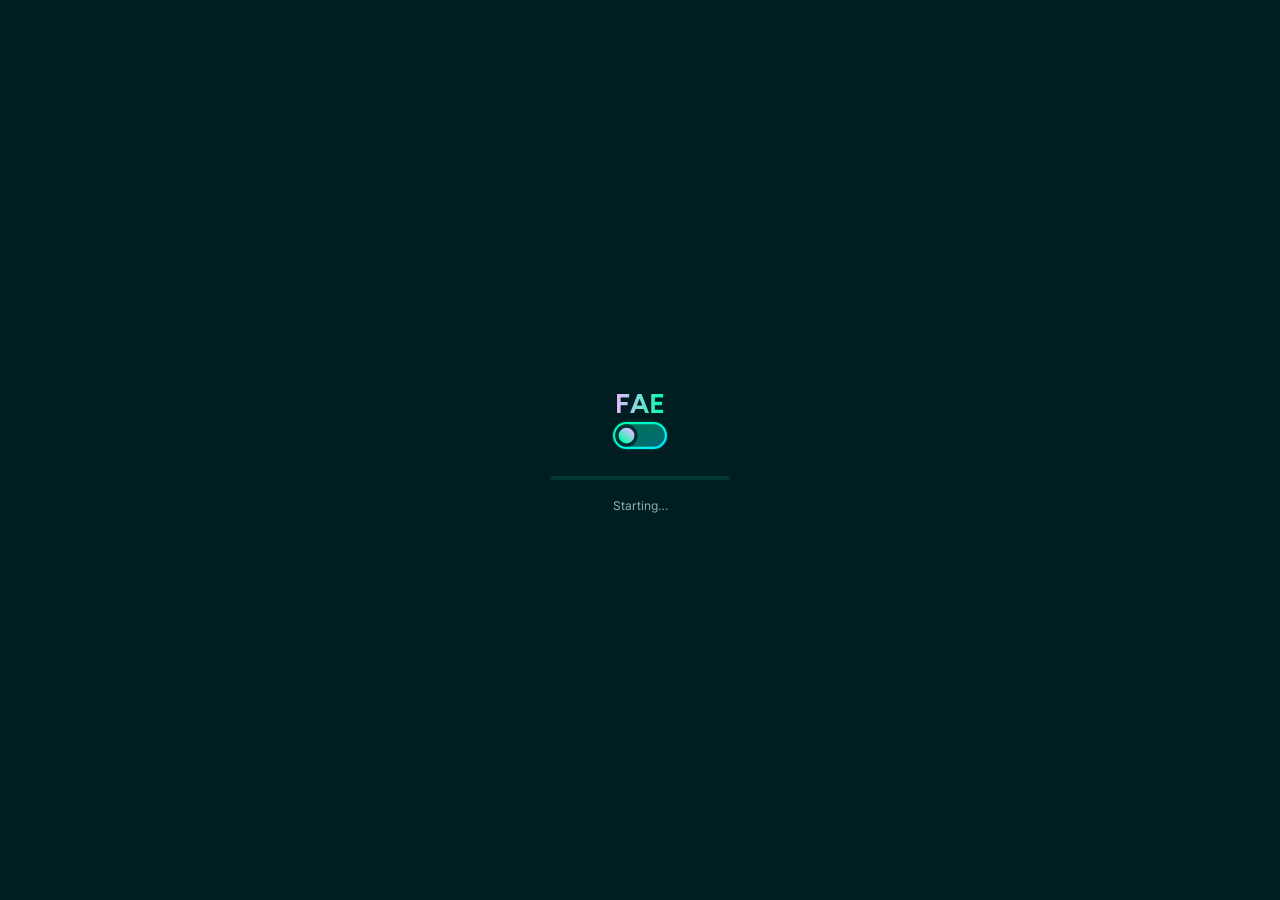
==== ui/index.html @ 1518522c "Rust back end B0: groundwork for moving fastedit/ to Rust The Python back end moves to Rust wave by " ====
<!doctype html>
<html lang="en">
<head>
<meta charset="utf-8">
<title>Fae - Fast Image Editor</title>
<link rel="stylesheet" href="style.css">
</head>
<body>
<div id="splash"><img src="logo.svg" alt=""><div class="bar"><i></i></div><span>Starting…</span></div>
<div id="app">

  <header id="topbar">
    <div class="tb-left">
    <div class="brand"><img class="logo" src="logo.svg" alt=""><span>Fae</span></div>
    <div class="fileinfo">
      <span id="fileName">No image</span>
      <span id="fileDims" class="muted"></span>
    </div>
    </div>
    <!-- zoom: centred in the bar -->
    <div class="tb-group tb-center" id="zoomGroup">
      <span class="tb-label">Zoom</span>
      <button id="zoomFit" class="ghost" title="Fit (0)">Fit</button>
      <button id="zoomLabel" class="ghost mono" title="Click for 100% (1)">–</button>
    </div>
    <div class="tb-right">
    <div class="tb-group">
      <!-- compare: hold to see the original (or hold \), split view on / off -->
      <button class="icon" id="btnCompare" title="Compare: hold to see the original (or hold \)"><svg viewBox="0 0 24 24"><rect x="2.5" y="6.5" width="13" height="11" rx="1.5"/><path d="M8.5 6.5V4.5a1.5 1.5 0 0 1 1.5-1.5h10a1.5 1.5 0 0 1 1.5 1.5v8a1.5 1.5 0 0 1-1.5 1.5h-4.5"/></svg></button>
      <button class="icon" id="btnSplit" title="Split view: original | edited (drag the divider)"><svg viewBox="0 0 24 24"><path d="M12 3v18"/><path d="m8 8-4 4 4 4"/><path d="m16 8 4 4-4 4"/></svg></button>
      <span class="tb-label">Compare</span>
    </div>
    <div class="tb-group">
      <button id="undoBtn" class="icon" title="Undo (Ctrl+Z)">
        <svg viewBox="0 0 24 24"><path d="M9 14 4 9l5-5"/><path d="M4 9h10.5a5.5 5.5 0 0 1 0 11H11"/></svg>
      </button>
      <button id="redoBtn" class="icon" title="Redo (Ctrl+Y)">
        <svg viewBox="0 0 24 24"><path d="m15 14 5-5-5-5"/><path d="M20 9H9.5a5.5 5.5 0 0 0 0 11H13"/></svg>
      </button>
      <span class="sep"></span>
      <button id="copyBtn" class="ghost" title="Copy edits (Ctrl+Shift+C)">Copy edits</button>
      <button id="pasteBtn" class="ghost" title="Paste edits (Ctrl+Shift+V)">Paste</button>
      <button id="resetBtn" class="ghost" title="Reset point correction and curves">Reset</button>
    </div>
    <!-- window buttons (frameless window on Windows: the top bar is the title bar) -->
    <div class="win-btns">
      <button id="winMin" title="Minimize" aria-label="Minimize"><svg viewBox="0 0 12 12"><path d="M1.5 6h9"/></svg></button>
      <button id="winMax" title="Maximize" aria-label="Maximize"><svg class="i-max" viewBox="0 0 12 12"><rect x="1.5" y="1.5" width="9" height="9" rx="1"/></svg><svg class="i-rest" viewBox="0 0 12 12"><rect x="1.5" y="3.5" width="7" height="7" rx="1"/><path d="M3.5 3.5V2.5a1 1 0 0 1 1-1h5a1 1 0 0 1 1 1v5a1 1 0 0 1-1 1h-1"/></svg></button>
      <button id="winClose" class="close" title="Close" aria-label="Close"><svg viewBox="0 0 12 12"><path d="M2 2l8 8M10 2l-8 8"/></svg></button>
    </div>
    </div>
  </header>

  <aside id="sidebar">
    <div class="side-head">
      <span class="label">Images <b id="count">0</b></span>
      <div class="row-btns">
        <button id="addFiles" class="small">+ Files</button>
        <button id="addFolder" class="small">+ Folder</button>
      </div>
    </div>
    <ul id="fileList"></ul>
    <div class="side-foot">
      <button id="clearBtn" class="glass-pill" title="Remove all images from the list">
        <svg viewBox="0 0 24 24"><path d="M3 6h18"/><path d="M8 6V4h8v2"/><path d="M19 6l-1 14H6L5 6"/></svg>Clear</button>
    </div>
  </aside>

  <main id="viewport">
    <div id="stage"><canvas id="view"></canvas></div>
    <div id="markers"></div>
    <div id="cmp">
      <div id="cmpLine"><div id="cmpHandle" title="Drag to compare · double-click to centre">
        <svg viewBox="0 0 24 24"><path d="m9 7-5 5 5 5"/><path d="m15 7 5 5-5 5"/></svg></div></div>
      <div id="cmpL" class="cmp-label">Lossless</div>
      <div id="cmpR" class="cmp-label">JPEG</div>
    </div>
    <div id="sizeChip"></div>
    <div id="empty">
      <div class="drop-icon">
        <svg viewBox="0 0 24 24"><rect x="3" y="3" width="18" height="18" rx="3"/><circle cx="9" cy="9" r="2"/><path d="m21 15-5-5L5 21"/></svg>
      </div>
      <div class="big">Drop images or folders here</div>
      <div class="muted">or use <b>+ Files</b> / <b>+ Folder</b></div>
    </div>
    <div id="hud"></div>
    <div id="toolPills">
      <!-- fixed place in the run order: Crop, Resize, Color balance first, Sharpen last -->
      <button class="pill" data-sec="crop" title="Crop &amp; Rotate"><svg viewBox="0 0 24 24"><path d="M6 2v14a2 2 0 0 0 2 2h14"/><path d="M18 22V8a2 2 0 0 0-2-2H2"/></svg><i></i></button>
      <button class="pill" data-sec="resize" title="Resize"><svg viewBox="0 0 24 24"><path d="M15 3h6v6"/><path d="M9 21H3v-6"/><path d="m21 3-7 7"/><path d="m3 21 7-7"/></svg><i></i></button>
      <button class="pill" data-sec="color" title="Color Balance"><svg viewBox="0 0 24 24"><circle cx="12" cy="12" r="9"/><path class="fill" d="M12 3a9 9 0 0 0 0 18z"/></svg><i></i></button>
      <button class="pill" data-sec="sharpen" title="Sharpen"><svg viewBox="0 0 24 24"><path d="M12 2.5 21.5 12 12 21.5 2.5 12z"/><path class="fill" d="M12 2.5 21.5 12H2.5z"/></svg><i></i></button>
      <!-- the chain: added in the order you open them, re-orderable in the panel -->
      <button class="pill" data-sec="point" title="Point Correction"><svg viewBox="0 0 24 24"><path d="m2 22 1-1h3l9-9"/><path d="M3 21v-3l9-9"/><path d="m15 6 3.4-3.4a2.1 2.1 0 1 1 3 3L18 9l.4.4a2.1 2.1 0 1 1-3 3l-3.8-3.8a2.1 2.1 0 1 1 3-3l.4.4Z"/></svg><i></i></button>
      <button class="pill" data-sec="adjust" title="Adjustments"><svg viewBox="0 0 24 24"><path d="M21 4h-7"/><path d="M10 4H3"/><path d="M21 12h-9"/><path d="M8 12H3"/><path d="M21 20h-5"/><path d="M12 20H3"/><path d="M14 2v4"/><path d="M8 10v4"/><path d="M16 18v4"/></svg><i></i></button>
      <button class="pill" data-sec="curves" title="Curves"><svg viewBox="0 0 24 24"><rect x="3" y="3" width="18" height="18" rx="2"/><path d="M6.5 17.5C11 17.5 10 6.5 17.5 6.5"/></svg><i></i></button>
      <!-- Filters: opens a centred, scrollable tile popover -->
      <button id="filtersPill" class="pill" title="Filters"><svg viewBox="0 0 24 24"><circle cx="9" cy="9" r="6"/><circle cx="15" cy="15" r="6"/></svg><i></i></button>
    </div>
    <div id="filterPop">
      <div class="fp-veil"></div>
      <div class="fp-box" role="dialog" aria-label="Filters">
        <div class="fp-head">
          <span class="fp-title">Filters</span><span id="fpCount" class="fp-count"></span>
          <input id="fpSearch" type="search" placeholder="Search filters" spellcheck="false" autocomplete="off">
          <button id="fpClose" class="isl-x" title="Close (Esc)"><svg class="xbtn" viewBox="0 0 20 20"><circle class="c" cx="10" cy="10" r="9.5"/><path class="x" d="M7 7l6 6M13 7l-6 6"/></svg></button>
        </div>
        <div id="fpTiles" class="fp-tiles"></div>
        <div id="fpEmpty" class="fp-empty">No filters match</div>
      </div>
    </div>
    <div id="modeChip"></div>
    <canvas id="loupe" width="132" height="132"></canvas>
    <div id="spinner"></div>

    <div id="cropLayer">
      <canvas id="cropCanvas"></canvas>
      <div id="cropTop">
        <span class="muted">Crop &amp; rotate</span>
        <span class="grow"></span>
        <button id="cropCancel" class="ghost" title="Esc">Cancel</button>
        <button id="cropDone" class="primary" title="Enter">Done</button>
      </div>
      <div id="cropBar">
        <div class="crop-row">
          <div class="crop-btns">
            <button id="rotL" class="icon" title="Rotate left 90° ([)"><svg viewBox="0 0 24 24"><path d="M3 12a9 9 0 1 0 3-6.7"/><path d="M3 4v5h5"/></svg></button>
            <button id="rotR" class="icon" title="Rotate right 90° (])"><svg viewBox="0 0 24 24"><path d="M21 12a9 9 0 1 1-3-6.7"/><path d="M21 4v5h-5"/></svg></button>
            <button id="straighten" class="icon" title="Straighten (S): draw a line along something that should be level or upright">
              <svg viewBox="0 0 24 24"><path d="M3 17 21 7"/><circle cx="3" cy="17" r="1.6" class="fill"/><circle cx="21" cy="7" r="1.6" class="fill"/><path d="M3 21h18" opacity=".45"/></svg></button>
            <button id="flipH" class="icon" title="Flip horizontal (H)"><svg viewBox="0 0 24 24"><path d="M12 3v18"/><path d="M8 7 3 12l5 5V7z"/><path d="M16 7l5 5-5 5V7z"/></svg></button>
          </div>
          <div class="ruler-wrap">
            <div id="angleLabel" class="mono">0.0°</div>
            <canvas id="ruler"></canvas>
          </div>
          <div class="crop-btns right">
            <button id="cropReset" class="ghost small" title="Reset crop & rotation (R)">Reset</button>
          </div>
        </div>
        <div id="aspects"></div>
      </div>
    </div>
  </main>

  <aside id="panel">
    <!-- Histogram block: docked to the top of the panel (not an island, never moves) -->
    <section class="histo-block" id="histoBlock">
      <div class="card-head"><span>Histogram</span><span class="muted mono" id="histInfo"></span></div>
      <div class="histo-wrap">
        <canvas id="histo"></canvas>
        <span id="clipLo" class="clip lo" title="Pixels with a channel clipped to 0">0%</span>
        <span id="clipHi" class="clip hi" title="Pixels with a channel clipped to 255">0%</span>
      </div>
    </section>
    <div class="scroll">

      <section class="card sec" data-sec="crop">
        <div class="card-head"><span>Crop &amp; rotate</span><button id="geomClear" class="rst all" title="Reset crop &amp; rotation"><svg viewBox="0 0 24 24"><path d="M3 12a9 9 0 1 0 9-9 9.75 9.75 0 0 0-6.74 2.74L3 8"/><path d="M3 3v5h5"/></svg></button></div>
        <button id="cropOpen" class="wide">Crop / Rotate <kbd>C</kbd></button>
        <div class="muted small" id="geomInfo">Full image</div>
      </section>

      <section class="card sec" data-sec="point">
        <div class="card-head"><span>Point correction</span><button id="clearPoints" class="rst all" title="Reset point correction"><svg viewBox="0 0 24 24"><path d="M3 12a9 9 0 1 0 9-9 9.75 9.75 0 0 0-6.74 2.74L3 8"/><path d="M3 3v5h5"/></svg></button></div>
        <div class="tools">
          <div class="tool-cell"><button class="tool" data-tool="black" title="Black point (B)">
            <span class="sw" id="sw-black"></span><span class="tname">Black</span><kbd>B</kbd>
          </button><button class="tool-x" data-clear="black" title="Reset black point"><svg viewBox="0 0 24 24"><path d="M3 12a9 9 0 1 0 9-9 9.75 9.75 0 0 0-6.74 2.74L3 8"/><path d="M3 3v5h5"/></svg></button></div>
          <div class="tool-cell"><button class="tool" data-tool="gray" title="Neutral gray (G)">
            <span class="sw" id="sw-gray"></span><span class="tname">Gray</span><kbd>G</kbd>
          </button><button class="tool-x" data-clear="gray" title="Reset gray point"><svg viewBox="0 0 24 24"><path d="M3 12a9 9 0 1 0 9-9 9.75 9.75 0 0 0-6.74 2.74L3 8"/><path d="M3 3v5h5"/></svg></button></div>
          <div class="tool-cell"><button class="tool" data-tool="white" title="White point (W)">
            <span class="sw" id="sw-white"></span><span class="tname">White</span><kbd>W</kbd>
          </button><button class="tool-x" data-clear="white" title="Reset white point"><svg viewBox="0 0 24 24"><path d="M3 12a9 9 0 1 0 9-9 9.75 9.75 0 0 0-6.74 2.74L3 8"/><path d="M3 3v5h5"/></svg></button></div>
        </div>
        <div id="pointFields"></div>
        <div class="hint">Tool stays active: keep clicking to refine. Hold <kbd>Alt</kbd> for clipping view, scroll to move the threshold. <kbd>Esc</kbd> drops the tool.</div>
      </section>

      <section class="card sec" data-sec="f_bw">
        <div class="card-head"><span>Perceptual Saturation</span><button id="resetBW" class="rst all" title="Reset Perceptual Saturation filter"><svg viewBox="0 0 24 24"><path d="M3 12a9 9 0 1 0 9-9 9.75 9.75 0 0 0-6.74 2.74L3 8"/><path d="M3 3v5h5"/></svg></button></div>
        <div id="bwFields"></div>
      </section>

      <section class="card sec" data-sec="f_film">
        <div class="card-head"><span>Film Effect</span><button id="resetFilm" class="rst all" title="Reset Film Effect"><svg viewBox="0 0 24 24"><path d="M3 12a9 9 0 1 0 9-9 9.75 9.75 0 0 0-6.74 2.74L3 8"/><path d="M3 3v5h5"/></svg></button></div>
        <div id="filmFields"></div>
      </section>

      <section class="card sec" data-sec="f_sc">
        <div class="card-head"><span>Super Contrast</span><button id="resetSC" class="rst all" title="Reset Super Contrast"><svg viewBox="0 0 24 24"><path d="M3 12a9 9 0 1 0 9-9 9.75 9.75 0 0 0-6.74 2.74L3 8"/><path d="M3 3v5h5"/></svg></button></div>
        <div id="scFields"></div>
      </section>

      <section class="card sec" data-sec="adjust">
        <div class="card-head"><span>Adjustments</span><button id="resetAdjust" class="rst all" title="Reset all adjustments"><svg viewBox="0 0 24 24"><path d="M3 12a9 9 0 1 0 9-9 9.75 9.75 0 0 0-6.74 2.74L3 8"/><path d="M3 3v5h5"/></svg></button></div>
        <div id="adjFields"></div>
      </section>

      <section class="card sec" data-sec="curves">
        <div class="card-head"><span>Curves</span>
          <button id="resetCurve" class="rst all" title="Reset this curve channel"><svg viewBox="0 0 24 24"><path d="M3 12a9 9 0 1 0 9-9 9.75 9.75 0 0 0-6.74 2.74L3 8"/><path d="M3 3v5h5"/></svg></button>
        </div>
        <div class="tabs ctabs" id="curveTabs">
          <button data-ch="m" class="on">RGB</button>
          <button data-ch="r" class="r">R</button>
          <button data-ch="g" class="g">G</button>
          <button data-ch="b" class="b">B</button>
        </div>
        <canvas id="curve"></canvas>
        <div class="curve-foot"><span class="muted" id="curveInfo">Click to add · drag · double-click or drag out to remove</span></div>
      </section>

      <section class="card sec" data-sec="resize">
        <div class="card-head"><span>Resize</span></div>
        <div id="resizeBody">
        <div class="seg" id="modeSeg"><button data-v="preset">Preset</button><button data-v="Mpix">Target Mpix</button><button data-v="custom">Custom</button></div>
        <div id="rzPreset" class="rz">
          <div class="rz-label">Aspect ratio</div>
          <div class="rzchips" id="arChips"></div>
          <div class="rz-label">Resolution</div>
          <div class="rzchips" id="resChips"></div>
        </div>
        <div id="rzMpix" class="rz">
          <div id="mpixFields"></div>
          <div class="field-row">
            <label>Priority</label>
            <select id="prioSel">
              <option>Mpix priority</option><option>Balanced</option><option>Ratio error priority</option>
            </select>
          </div>
        </div>
        <div id="rzCustom" class="rz">
          <div class="wh-row">
            <input type="number" id="cwIn" min="1" max="32768" step="1" title="Width">
            <button id="swapWH" class="icon" title="Swap width / height"><svg viewBox="0 0 24 24"><path d="m16 3 4 4-4 4"/><path d="M20 7H4"/><path d="m8 21-4-4 4-4"/><path d="M4 17h16"/></svg></button>
            <input type="number" id="chIn" min="1" max="32768" step="1" title="Height">
          </div>
          <div class="seg" id="cmodeSeg"><button data-v="crop">Crop in</button><button data-v="stretch">Stretch</button></div>
        </div>
        <div id="rzInfo"></div>
        </div>
      </section>

      <section class="card sec" data-sec="sharpen">
        <div class="card-head"><span>Sharpen</span><button id="resetShp" class="rst all" title="Reset Sharpen"><svg viewBox="0 0 24 24"><path d="M3 12a9 9 0 1 0 9-9 9.75 9.75 0 0 0-6.74 2.74L3 8"/><path d="M3 3v5h5"/></svg></button></div>
        <div id="shpFields"></div>
      </section>

      <section class="card sec" data-sec="color">
        <div class="card-head"><span>Color balance</span></div>
        <label class="toggle"><input type="checkbox" id="wpOn"><span class="tg"></span>Percentile White-Patch</label>
        <div id="wpFields" class="sub"></div>
        <label class="toggle"><input type="checkbox" id="geOn"><span class="tg"></span>Gray-Edge</label>
        <div id="geFields" class="sub"></div>
      </section>

    </div>

    <!-- Export block: docked to the bottom of the panel, same height for every format; encoder settings in a popover -->
    <div class="process" id="exportBlock">
      <div class="progress" id="progress"><div></div></div>
      <div class="ex-row">
        <button id="btnEncSplit" class="enc-cmp" title="Split view: lossless | encoded (lossy formats)"><svg viewBox="0 0 24 24"><path d="M12 3v18"/><path d="m8 8-4 4 4 4"/><path d="m16 8 4 4-4 4"/></svg></button>
        <div class="seg" id="fmtSeg"><button data-v="WEBP">WEBP</button><button data-v="PNG">PNG</button><button data-v="JPEG">JPEG</button><button data-v="AVIF">AVIF</button></div>
        <button id="encChip" class="enc-chip" title="Encoder settings"><span id="encChipTxt"></span><svg viewBox="0 0 24 24"><path d="m18 15-6-6-6 6"/></svg></button>
      </div>
      <div class="ex-row">
        <button id="processBtn" class="primary" title="Ctrl+S">Process<span class="kbd-hint">Ctrl+S</span></button>
        <button id="processAllBtn" class="ex-all" title="Each image with its own edits; untouched images get the current Output / Color settings">Process all</button>
      </div>
      <div class="ex-row ex-foot">
        <label class="check"><input type="checkbox" id="advanceChk">Next image after process</label>
        <span class="mono" id="outInfo"></span>
      </div>
      <div class="enc-pop" id="encPop">
        <div class="enc-head"><span id="encPopTitle"></span></div>
        <div id="encRow">
        <div id="grpJPEG" class="egrp">
          <div class="jrow"><div class="seg" id="jModeSeg"><button data-v="q">Quality</button><button data-v="d">Distance</button></div></div>
          <div id="jpegQ"></div>
          <div id="jpegD"></div>
        </div>
        <div id="grpWEBP" class="egrp">
          <div class="jrow"><div class="seg" id="wModeSeg"><button data-v="lossy">Lossy</button><button data-v="lossless">Lossless</button></div></div>
          <div id="webpQ"></div>
        </div>
        <div id="grpAVIF" class="egrp">
          <div class="jrow"><div class="seg" id="aEncSeg"><button data-v="svt">SVT-AV1</button><button data-v="aom">aom</button></div></div>
          <div id="avifSvt"><div id="avifQ"></div><div id="avifS"></div></div>
          <div id="avifAom"><div class="enc-note" id="aomNote"></div><div id="aomQ"></div><div id="aomS"></div></div>
        </div>
      </div>
      </div>
    </div>
  </aside>

  <footer id="statusbar">
    <span id="stCoords" class="mono">–</span>
    <span id="stRGB" class="mono"></span>
    <span class="grow"></span>
    <span id="stMsg" class="muted"></span>
    <span id="stEngine" class="engine">CPU preview</span>
  </footer>
</div>

<div id="toast"></div>
<div id="dropZone"></div>
<!-- resize strips along the window edges (frameless window, not maximized) -->
<div class="win-edge" data-edge="top"></div><div class="win-edge" data-edge="bottom"></div>
<div class="win-edge" data-edge="left"></div><div class="win-edge" data-edge="right"></div>
<div class="win-edge" data-edge="topleft"></div><div class="win-edge" data-edge="topright"></div>
<div class="win-edge" data-edge="bottomleft"></div><div class="win-edge" data-edge="bottomright"></div>
<script src="js/startup.js"></script>
<script src="js/bridge.js"></script>
<script src="js/fx-filters.js"></script>
<script src="js/state.js"></script>
<script src="js/film-tables.js"></script>
<script src="js/film/a_optima_400.js"></script>
<script src="js/film/f_160c.js"></script>
<script src="js/film/f_160s.js"></script>
<script src="js/film/f_800z.js"></script>
<script src="js/film/f_superia_100.js"></script>
<script src="js/film/f_astia_100f.js"></script>
<script src="js/film/f_provia_100f.js"></script>
<script src="js/film/f_sensia_100.js"></script>
<script src="js/film/f_velvia_100.js"></script>
<script src="js/film/k_64.js"></script>
<script src="js/film/k_ektachrome_64_pro.js"></script>
<script src="js/film/k_elite_chrome_100.js"></script>
<script src="js/film/k_gold_100.js"></script>
<script src="js/film/k_max_400.js"></script>
<script src="js/film/k_portra_160nc.js"></script>
<script src="js/film/k_portra_160vc.js"></script>
<script src="js/film/k_ultra_color_100uc.js"></script>
<script src="js/edit-math.js"></script>
<script src="js/wasm-preview.js"></script>
<script src="js/render.js"></script>
<script src="js/compare.js"></script>
<script src="js/stage.js"></script>
<script src="js/view.js"></script>
<script src="js/gpu-view.js"></script>
<script src="js/curves.js"></script>
<script src="js/controls.js"></script>
<script src="js/files.js"></script>
<script src="js/tools.js"></script>
<script src="js/presets.js"></script>
<script src="js/instances.js"></script>
<script src="js/chain-presets.js"></script>
<script src="js/process.js"></script>
<script src="js/winchrome.js"></script>
<script src="js/init.js"></script>
<script src="js/crop.js"></script>
</body>
</html>
---- ui/style.css ----
/* Inter (variable: weight 100-900 + optical size), bundled in ui/fonts so it works offline and in the build.
   SIL Open Font License 1.1, see fonts/OFL.txt. Latin + Latin Extended (accented file names). */
@font-face { font-family: "Inter"; font-style: normal; font-weight: 100 900; font-display: block;
  src: url(fonts/inter-latin.woff2) format("woff2");
  unicode-range: U+0000-00FF,U+0131,U+0152-0153,U+02BB-02BC,U+02C6,U+02DA,U+02DC,U+0304,U+0308,U+0329,U+2000-206F,U+20AC,U+2122,U+2191,U+2193,U+2212,U+2215,U+FEFF,U+FFFD; }
@font-face { font-family: "Inter"; font-style: normal; font-weight: 100 900; font-display: block;
  src: url(fonts/inter-latin-ext.woff2) format("woff2");
  unicode-range: U+0100-02BA,U+02BD-02C5,U+02C7-02CC,U+02CE-02D7,U+02DD-02FF,U+0304,U+0308,U+0329,U+1D00-1DBF,U+1E00-1E9F,U+1EF2-1EFF,U+2020,U+20A0-20AB,U+20AD-20C0,U+2113,U+2C60-2C7F,U+A720-A7FF; }
/* JetBrains Mono (variable: weight 100-800), the UI's monospace (values, kbd, size readouts). Bundled like Inter.
   SIL Open Font License 1.1, see fonts/OFL-JetBrainsMono.txt. Latin + Latin Extended. */
@font-face { font-family: "JetBrains Mono"; font-style: normal; font-weight: 100 800; font-display: block;
  src: url(fonts/jetbrains-mono-latin.woff2) format("woff2");
  unicode-range: U+0000-00FF,U+0131,U+0152-0153,U+02BB-02BC,U+02C6,U+02DA,U+02DC,U+0304,U+0308,U+0329,U+2000-206F,U+20AC,U+2122,U+2191,U+2193,U+2212,U+2215,U+FEFF,U+FFFD; }
@font-face { font-family: "JetBrains Mono"; font-style: normal; font-weight: 100 800; font-display: block;
  src: url(fonts/jetbrains-mono-latin-ext.woff2) format("woff2");
  unicode-range: U+0100-02BA,U+02BD-02C5,U+02C7-02CC,U+02CE-02D7,U+02DD-02FF,U+0304,U+0308,U+0329,U+1D00-1DBF,U+1E00-1E9F,U+1EF2-1EFF,U+2020,U+20A0-20AB,U+20AD-20C0,U+2113,U+2C60-2C7F,U+A720-A7FF; }

:root {
  --bg: #001e21;
  --view: #001214;
  --panel: #001e21;
  --card: #002a2d;
  --card2: #003d40;
  --line: #00444a;
  --line2: #00555d;
  --text: #e6e6e6;
  --muted: #8fb0ae;
  --dim: #5d7b7b;
  --accent: #00ffaa;
  --accent-ink: #001d20;
  --accent-soft: rgba(0, 255, 170, .14);
  /* colour scheme: Mint background #001E21, Dark mint #003D40, Gradient 1 (cyan → mint), Gradient 2 (lavender → mint), text #E6E6E6 */
  --grad: linear-gradient(90deg, #00ebff, #00ffaa);
  --sl-base: #00535a;            /* shared slider: empty track */
  --sl-fill: var(--grad);        /* shared slider: fill (Gradient 1) */
  --grad2: linear-gradient(90deg, #e0bdff, #00ffac);
  --lav: #e0bdff;
  --red: #ff6b6b;
  --green: #5fd08a;
  --blue: #6aa8ff;
  --radius: 8px;
  --font: "Inter", "Segoe UI Variable Text", "Segoe UI", system-ui, -apple-system, sans-serif;
  --mono: "JetBrains Mono", "Cascadia Mono", Consolas, ui-monospace, monospace;
}

/* The app's one scrollbar (every scrolling area: panel, file list, film list, popups): a see-through
   grey-mint capsule floating in a transparent track (2 px inset on each side, clear of rounded
   corners), no arrow buttons; brighter on hover, mint while dragged. */
::-webkit-scrollbar { width: 10px; height: 10px; }
::-webkit-scrollbar-track, ::-webkit-scrollbar-corner { background: transparent; }
::-webkit-scrollbar-track { margin: 4px 0; }           /* clear of rounded corners */
::-webkit-scrollbar-button { display: none; width: 0; height: 0; }
::-webkit-scrollbar-thumb {        /* see-through: reads on the panel, the cards and the popups alike */
  background: rgba(143, 176, 174, .32); border-radius: 5px;
  border: 2px solid transparent; background-clip: padding-box; min-height: 28px;
}
::-webkit-scrollbar-thumb:hover { background-color: rgba(143, 176, 174, .55); }
::-webkit-scrollbar-thumb:active { background-color: rgba(0, 255, 170, .7); }

* { box-sizing: border-box; }

/* Loading screen (startup.js): over everything until the app can be used. A bar, not a spinner: while
   the browser's GPU process compiles a shader nothing on screen moves, between them the bar steps on. */
#splash { position: fixed; inset: 0; z-index: 10000; background: var(--bg); display: flex; flex-direction: column;
  align-items: center; justify-content: center; gap: 18px; color: var(--muted); font: 12px/16px var(--font);
  transition: opacity .3s; }
#splash.gone { opacity: 0; pointer-events: none; }
#splash img { width: 72px; height: 72px; }
#splash .bar { width: 180px; height: 4px; border-radius: 2px; background: rgba(0, 255, 170, .12); overflow: hidden; }
#splash .bar i { display: block; height: 100%; width: 0; background: var(--grad); border-radius: 2px; transition: width .15s; }
html, body { margin: 0; height: 100%; background: var(--bg); color: var(--text);
  font: 13px/18px var(--font); -webkit-font-smoothing: antialiased; overflow: hidden;
  user-select: none; }
button, input, select { font: inherit; color: inherit; }
.muted { color: var(--muted); }
.mono { font-family: var(--mono); font-variant-numeric: tabular-nums; font-size: 12px; }
.small { font-size: 12px; }
kbd { font: 10px var(--mono); padding: 1px 4px; border-radius: 3px; border: 1px solid var(--line2);
  color: var(--muted); background: #002023; }

#app { display: grid; height: 100vh;
  grid-template-columns: 230px 1fr 450px;   /* panel: 420 px islands */
  grid-template-rows: 46px 1fr 28px;
  grid-template-areas: "top top top" "side view panel" "status status status"; }

/* ---------- top bar ---------- */
#topbar { grid-area: top; display: grid; grid-template-columns: minmax(0, 1fr) auto minmax(max-content, 1fr); align-items: center; gap: 16px; padding: 0 12px;
  background: var(--panel); border-bottom: 1px solid var(--line); }
.brand { display: flex; align-items: center; gap: 9px; font-weight: 600; letter-spacing: .2px; width: 206px; }
.logo { width: 22px; height: 22px; display: block; border-radius: 5px; box-shadow: 0 0 0 1px rgba(0,255,170,.12); }
.brand span { background: var(--grad2); -webkit-background-clip: text; background-clip: text; color: transparent; }
.fileinfo { flex: 1; display: flex; gap: 10px; align-items: baseline; min-width: 0; }
#fileName { font-weight: 600; white-space: nowrap; overflow: hidden; text-overflow: ellipsis; }
.tb-group { display: flex; align-items: center; gap: 4px; }
.sep { width: 1px; height: 20px; background: var(--line2); margin: 0 6px; }
#zoomLabel { min-width: 54px; text-align: right; font: 12px var(--mono); color: var(--muted); padding: 4px 8px; }
#zoomLabel:hover { color: var(--text); }
/* three columns: brand + file | zoom (centred) | actions; the file name gives way (ellipsis) */
.tb-left { display: flex; align-items: center; gap: 16px; min-width: 0; }
.brand { flex: none; }
#fileDims { white-space: nowrap; }
/* ---------- unified header (frameless window on Windows): the top bar is the title bar ---------- */
#topbar { user-select: none; }
.win-btns { display: none; align-self: stretch; margin-left: 4px; }
body.frameless #topbar { padding-right: 0; }
body.frameless .win-btns { display: flex; }
.win-btns button { width: 46px; height: 100%; padding: 0; display: grid; place-items: center; border: none; border-radius: 0;
  background: transparent; color: var(--muted); }
.win-btns button:hover { background: rgba(255, 255, 255, .08); color: var(--text); }
.win-btns button:active { transform: none; background: rgba(255, 255, 255, .12); }
.win-btns button.close:hover { background: #c42b1c; color: #fff; }
.win-btns button.close:active { background: #a32416; color: #fff; }
.win-btns svg { width: 12px; height: 12px; fill: none; stroke: currentColor; stroke-width: 1.1; stroke-linecap: round; }
.win-btns .i-rest, body.win-max .win-btns .i-max { display: none; }
body.win-max .win-btns .i-rest { display: block; }
/* resize strips: 5 px edges, 10 px corners, only while frameless and not maximized */
.win-edge { position: fixed; z-index: 10000; display: none; }
body.frameless:not(.win-max) .win-edge { display: block; }
.win-edge[data-edge="top"] { top: 0; left: 10px; right: 10px; height: 5px; cursor: ns-resize; }
.win-edge[data-edge="bottom"] { bottom: 0; left: 10px; right: 10px; height: 5px; cursor: ns-resize; }
.win-edge[data-edge="left"] { left: 0; top: 10px; bottom: 10px; width: 5px; cursor: ew-resize; }
.win-edge[data-edge="right"] { right: 0; top: 10px; bottom: 10px; width: 5px; cursor: ew-resize; }
.win-edge[data-edge="topleft"] { top: 0; left: 0; width: 10px; height: 10px; cursor: nwse-resize; }
.win-edge[data-edge="topright"] { top: 0; right: 0; width: 10px; height: 10px; cursor: nesw-resize; }
.win-edge[data-edge="bottomleft"] { bottom: 0; left: 0; width: 10px; height: 10px; cursor: nesw-resize; }
.win-edge[data-edge="bottomright"] { bottom: 0; right: 0; width: 10px; height: 10px; cursor: nwse-resize; }
/* right column: Compare next to Zoom, the edit actions in the right corner */
.tb-right { display: flex; align-items: center; justify-content: space-between; gap: 16px; }
.tb-label { font-size: 12px; color: var(--muted); padding: 0 4px; }
#topbar button.icon.on { background: rgba(0, 255, 170, .18); border-color: rgba(0, 255, 170, .6); }
#topbar button.icon.on svg { stroke: #fff; }

button { background: var(--card2); border: 1px solid var(--line2); border-radius: 6px;
  padding: 5px 10px; cursor: pointer; transition: background .12s, border-color .12s; }
button:hover { background: #004b52; border-color: #006972; }
button:active { transform: translateY(1px); }
button:disabled { opacity: .4; cursor: default; transform: none; }
button.ghost { background: transparent; border-color: transparent; color: #c2d8d6; }
button.ghost:hover { background: var(--card2); border-color: var(--line2); }
button.icon { width: 30px; height: 28px; padding: 0; display: grid; place-items: center;
  background: transparent; border-color: transparent; }
button.icon:hover { background: var(--card2); }
button.icon svg { width: 16px; height: 16px; fill: none; stroke: #c2d8d6; stroke-width: 2;
  stroke-linecap: round; stroke-linejoin: round; }
button.small { padding: 3px 8px; font-size: 12px; }
button.link { background: none; border: none; padding: 0; color: var(--muted); font-size: 12px; }
button.link:hover { color: var(--accent); background: none; }
button.primary { background: var(--grad); border-color: transparent; color: var(--accent-ink);
  font-weight: 650; box-shadow: 0 4px 18px rgba(0, 235, 200, .22); }
button.primary:hover { background: var(--grad); filter: brightness(1.08) saturate(1.1); border-color: transparent; }

/* ---------- sidebar ---------- */
/* Both side panels sit on an ambient layer: the current image, blurred and dimmed, so the frosted
   islands on top have something to frost. Without an image it is a quiet gradient. */
#sidebar, #panel { position: relative; isolation: isolate; overflow: hidden; }
#sidebar::before, #panel::before { content: ""; position: absolute; inset: -80px; z-index: -1;
  background: var(--amb, none) center / cover no-repeat, radial-gradient(120% 70% at 30% 0%, #003d43, #00181a 70%);
  filter: blur(46px) saturate(1.5) brightness(.42); transition: background-image .4s; }
#sidebar::after, #panel::after { content: ""; position: absolute; inset: 0; z-index: -1; pointer-events: none;
  background: linear-gradient(rgba(0, 17, 19,.25), rgba(0, 17, 19,.55)); }
#sidebar { grid-area: side; background: var(--panel); border-right: 1px solid var(--line);
  display: flex; flex-direction: column; min-height: 0; overflow: clip; }   /* clip: scrollIntoView must not scroll the column itself */
.side-head { display: flex; align-items: center; justify-content: space-between; padding: 10px 10px 8px; }
.side-head .label { color: var(--muted); font-size: 12px; text-transform: uppercase; letter-spacing: .6px; }
.side-head .label b { color: var(--text); margin-left: 4px; }
.row-btns { display: flex; gap: 4px; }
.row-btns button { background: rgba(0, 46, 50,.5); border-color: rgba(255,255,255,.1);
  backdrop-filter: blur(12px); -webkit-backdrop-filter: blur(12px); border-radius: 8px; }
#fileList { list-style: none; margin: 0; padding: 2px 8px 8px; overflow-y: auto; flex: 1;
  display: flex; flex-direction: column; gap: 5px; }
#fileList li { display: flex; gap: 9px; align-items: center; padding: 5px 6px 5px 5px; border-radius: 11px;
  cursor: pointer; position: relative; flex: none;
  background: rgba(0, 39, 42, .42); border: 1px solid rgba(255, 255, 255, .07);
  backdrop-filter: blur(16px) saturate(150%); -webkit-backdrop-filter: blur(16px) saturate(150%);
  box-shadow: inset 0 1px 0 rgba(255,255,255,.04); transition: background .12s, border-color .12s; }
#fileList li:hover { background: rgba(0, 59, 64, .55); border-color: rgba(255, 255, 255, .14); }
#fileList li.cur { background: rgba(0, 255, 170, .13); border-color: rgba(0, 255, 170, .45); }
#fileList img { width: 54px; height: 38px; object-fit: cover; border-radius: 6px; background: #001517;
  flex: none; }
#fileList .nm { flex: 1; min-width: 0; font-size: 12px; white-space: nowrap; overflow: hidden;
  text-overflow: ellipsis; color: #c8dcda; }
#fileList li.cur .nm { color: var(--text); }
#fileList .badges { display: flex; gap: 4px; flex: none; }
#fileList .b-edit { width: 7px; height: 7px; border-radius: 50%; background: var(--lav); display: none; }
#fileList li.edited .b-edit { display: block; }
#fileList .b-done { display: none; color: var(--green); font-size: 12px; line-height: 1; }
#fileList li.done .b-done { display: block; }
/* remove-from-list X: shows on hover (and on the current image) */
#fileList .rm { flex: none; width: 20px; height: 20px; padding: 0; display: grid; place-items: center;
  border-radius: 50%; background: rgba(0,0,0,.28); border: 1px solid rgba(255,255,255,.1); color: #a2bfbc;
  opacity: 0; transition: opacity .12s, background .12s, color .12s; }
#fileList li:hover .rm, #fileList li.cur .rm { opacity: 1; }
#fileList .rm:hover { background: rgba(255,107,107,.22); border-color: rgba(255,107,107,.55); color: #fff; }
#fileList .rm:active { transform: none; }
.side-foot { display: flex; justify-content: center; padding: 8px 10px 12px; }
.glass-pill { display: inline-flex; align-items: center; gap: 7px; padding: 6px 16px; border-radius: 999px;
  font-size: 12px; color: #d2e6e4;
  background: rgba(0, 46, 50, .5); border: 1px solid rgba(255, 255, 255, .13);
  backdrop-filter: blur(16px) saturate(150%); -webkit-backdrop-filter: blur(16px) saturate(150%);
  box-shadow: 0 4px 16px rgba(0,0,0,.3), inset 0 1px 0 rgba(255,255,255,.06); }
.glass-pill:hover { background: rgba(255,107,107,.16); border-color: rgba(255,107,107,.5); color: #fff; }
.glass-pill svg { width: 13px; height: 13px; fill: none; stroke: currentColor; stroke-width: 2;
  stroke-linecap: round; stroke-linejoin: round; }

/* ---------- viewport ---------- */
#viewport { grid-area: view; position: relative; overflow: hidden; background: var(--view);
  background-image: radial-gradient(rgba(255,255,255,.035) 1px, transparent 1px);
  background-size: 18px 18px; cursor: default; }
#viewport.tool { cursor: crosshair; }
#viewport.panning, #viewport.pan-ready { cursor: grab; }
#viewport.panning { cursor: grabbing; }
#stage { position: absolute; left: 0; top: 0; transform-origin: 0 0; will-change: transform; }
#view { display: none; box-shadow: 0 10px 40px rgba(0,0,0,.55), 0 0 0 1px rgba(255,255,255,.05); }
#view.pixel { image-rendering: pixelated; }
#gpu { position: absolute; display: none; pointer-events: none; }   /* GPU preview (gpu-view.js) */
#gpu.show { display: block; }
#markers { position: absolute; inset: 0; pointer-events: none; }
.mk { position: absolute; width: 22px; height: 22px; margin: -11px 0 0 -11px; border-radius: 50%;
  border: 2px solid #fff; box-shadow: 0 0 0 1.5px rgba(0,0,0,.7), 0 2px 6px rgba(0,0,0,.5);
  display: grid; place-items: center; font: 700 10px var(--font); color: #fff;
  text-shadow: 0 0 2px #000; }
.mk.black { background: rgba(0,0,0,.55); }
.mk.gray { background: rgba(128,128,128,.6); }
.mk.white { background: rgba(255,255,255,.9); color: #111; text-shadow: none; border-color: #111; box-shadow: 0 0 0 1.5px rgba(255,255,255,.8), 0 2px 6px rgba(0,0,0,.5); }
#empty { position: absolute; inset: 0; display: grid; place-content: center; text-align: center; gap: 6px;
  pointer-events: none; }
#empty .drop-icon svg { width: 54px; height: 54px; fill: none; stroke: #006e78; stroke-width: 1.4; }
#empty .big { font-size: 16px; font-weight: 600; color: #c2d8d6; }
#hud { position: absolute; left: 50%; top: 14px; transform: translateX(-50%); padding: 7px 14px;
  border-radius: 999px; background: rgba(0, 23, 25,.88); border: 1px solid var(--line2);
  backdrop-filter: blur(8px); font-size: 12px; display: none; white-space: nowrap;
  box-shadow: 0 6px 20px rgba(0,0,0,.4); }
#hud b { color: var(--accent); font-family: var(--mono); }
#hud.show { display: block; }
#modeChip { position: absolute; left: 14px; top: 54px; padding: 5px 10px; border-radius: 6px;
  background: rgba(0, 23, 25,.85); border: 1px solid var(--line2); font-size: 12px; display: none; }
#modeChip.show { display: block; }

/* ---------- tool pills (frosted) ---------- */
.seg button:disabled { opacity: .35; cursor: not-allowed; }
#toolPills { position: absolute; left: 14px; top: 14px; display: flex; gap: 6px; flex-wrap: wrap; z-index: 3;
  max-width: calc(100% - 60px); }
.pill { position: relative; width: 36px; height: 36px; padding: 0; display: grid; place-items: center;
  border-radius: 10px; color: #d2e6e4;
  background: rgba(0, 36, 39, .52); border: 1px solid rgba(255, 255, 255, .13);
  backdrop-filter: blur(14px) saturate(150%); -webkit-backdrop-filter: blur(14px) saturate(150%);
  box-shadow: 0 4px 16px rgba(0, 0, 0, .35), inset 0 1px 0 rgba(255, 255, 255, .06);
  transition: background .15s, border-color .15s, color .15s; }
.pill:hover { background: rgba(0, 64, 70, .62); border-color: rgba(255, 255, 255, .22); }
.pill.on { background: rgba(0, 255, 170, .24); border-color: rgba(0, 255, 170, .7); color: #fff; }
.pill svg { width: 18px; height: 18px; fill: none; stroke: currentColor; stroke-width: 1.8;
  stroke-linecap: round; stroke-linejoin: round; }
.pill svg .fill { fill: currentColor; stroke: none; }
.pill i { position: absolute; top: 4px; right: 4px; width: 5px; height: 5px; border-radius: 50%;
  background: var(--accent); display: none; }
.pill.active i { display: block; }
.pill.on.active i { background: #fff; }
.pill.bypass i { display: block; background: transparent; box-shadow: inset 0 0 0 1px var(--accent); opacity: .8; }
.pill.on.bypass i { box-shadow: inset 0 0 0 1px #fff; }
/* while the Filters popover is open, the tool pills stay sharp and clickable above its blur */
#toolPills:has(#filtersPill.on) { z-index: 5; }
/* Filters popover: centred over the image, the tile grid scrolls once there are many filters */
#filterPop { position: absolute; inset: 0; z-index: 4; display: none; align-items: center; justify-content: center; padding: 24px; }
#filterPop.show { display: flex; }
/* light blur over the image while the drawer is open: its own layer, so the box keeps its stronger frost */
#filterPop .fp-veil { position: absolute; inset: 0; background: rgba(0, 11, 12, .22);
  backdrop-filter: blur(4px); -webkit-backdrop-filter: blur(4px); }
#filterPop .fp-box { position: relative; }
.fp-box { width: min(660px, 100%); max-height: min(72%, 620px); display: flex; flex-direction: column;
  box-sizing: border-box; padding: 12px 14px 14px; border-radius: 16px;
  background: rgba(0, 36, 39, .62); border: 1px solid rgba(255, 255, 255, .13);
  backdrop-filter: blur(22px) saturate(150%); -webkit-backdrop-filter: blur(22px) saturate(150%);
  box-shadow: 0 18px 48px rgba(0, 0, 0, .5), inset 0 1px 0 rgba(255, 255, 255, .06);
  animation: fpIn .16s cubic-bezier(.2,.8,.2,1); }
@keyframes fpIn { from { opacity: 0; transform: translateY(6px) scale(.985); } }
.fp-head { display: flex; align-items: center; gap: 10px; padding: 2px 2px 12px; }
.fp-title { font-size: 11px; font-weight: 600; letter-spacing: .06em; text-transform: uppercase; color: var(--muted); }
.fp-count { display: none; font-size: 11px; font-weight: 600; color: var(--accent); background: var(--accent-soft);
  padding: 1px 8px; border-radius: 999px; }
.fp-count.show { display: inline-block; }
#fpSearch { margin-left: auto; width: 190px; background: rgba(0, 20, 22, .6); border: 1px solid var(--line2);
  border-radius: 7px; padding: 5px 9px; color: var(--text); font: 12.5px var(--font); }
#fpSearch:focus { outline: none; border-color: var(--accent); }
#fpSearch::placeholder { color: var(--dim); }
.fp-tiles { display: grid; grid-template-columns: repeat(auto-fill, minmax(140px, 1fr)); gap: 8px;
  overflow-y: auto; min-height: 0; padding-right: 2px; margin-right: -4px; }
.fp-tile { position: relative; height: 104px; border-radius: 12px; border: 1px solid rgba(255, 255, 255, .08);
  background: rgba(255, 255, 255, .04); transition: background .15s, border-color .15s; }
.fp-tile[hidden] { display: none; }
.fp-tile:hover { background: rgba(255, 255, 255, .07); }
.fp-tile.sel { background: rgba(0, 255, 170, .15); border-color: rgba(0, 255, 170, .6); }
.fp-tbtn { position: absolute; inset: 0; width: 100%; height: 100%; padding: 12px 11px 10px; display: flex;
  flex-direction: column; justify-content: space-between; align-items: flex-start; text-align: left;
  background: none; border: none; border-radius: 12px; color: #d2e6e4; }
.fp-tbtn:hover { background: none; }
.fp-tbtn:active { transform: none; }
.fp-tbtn svg { width: 22px; height: 22px; fill: none; stroke: currentColor; stroke-width: 1.8;
  stroke-linecap: round; stroke-linejoin: round; }
.fp-tbtn svg .fill { fill: currentColor; stroke: none; }
.fp-tile.sel .fp-tbtn svg { color: var(--accent); }
.fp-lab { display: flex; flex-direction: column; gap: 2px; }
.fp-name { font-size: 12.5px; font-weight: 500; line-height: 16px; color: var(--text); }
.fp-state { font-size: 11px; line-height: 14px; color: var(--muted); }
.fp-tile.active .fp-state { color: var(--accent); }
.fp-sw { position: absolute; top: 11px; right: 10px; }
.fp-empty { display: none; padding: 26px 0 14px; text-align: center; color: var(--muted); font-size: 12.5px; }
.fp-empty.show { display: block; }
#panel .card.sec { display: none; }
#panel .card.sec.show { display: block; }
#modeChip .dot { display: inline-block; width: 8px; height: 8px; border-radius: 50%; margin-right: 6px;
  vertical-align: 0; border: 1px solid #fff; }
#loupe { position: absolute; right: 14px; bottom: 14px; width: 132px; height: 132px; border-radius: 10px;
  border: 1px solid var(--line2); background: #000; box-shadow: 0 8px 24px rgba(0,0,0,.5);
  display: none; image-rendering: pixelated; }
#loupe.show { display: block; }
#spinner { position: absolute; right: 16px; top: 16px; width: 18px; height: 18px; border-radius: 50%;
  border: 2px solid rgba(255,255,255,.12); border-top-color: var(--accent); display: none;
  animation: spin .7s linear infinite; }
#spinner.show { display: block; }
@keyframes spin { to { transform: rotate(360deg); } }
#dropZone { position: fixed; inset: 0; z-index: 9999; display: none; background: transparent; }
#dropZone.show { display: block; }
#viewport.dragover::after { content: ""; position: absolute; inset: 10px; border: 2px dashed var(--accent);
  border-radius: 12px; background: rgba(0, 255, 170,.05); pointer-events: none; }

/* ---------- right panel ---------- */
#panel { grid-area: panel; background: var(--panel); border-left: 1px solid var(--line);
  display: flex; flex-direction: column; min-height: 0; overflow: clip; }   /* clip: scrollIntoView must not scroll the panel itself */
#panel .scroll { overflow-y: auto; flex: 1; min-height: 0; padding: 10px 10px 26px; display: flex; flex-direction: column; gap: 10px;
  -webkit-mask-image: linear-gradient(#000 calc(100% - 22px), transparent); mask-image: linear-gradient(#000 calc(100% - 22px), transparent); }

/* ---------- frosted islands (every tool card, the histogram and Process) ---------- */
.island { background: rgba(0, 43, 47, .46); border: 1px solid rgba(255, 255, 255, .09);
  border-radius: 14px;
  backdrop-filter: blur(20px) saturate(160%); -webkit-backdrop-filter: blur(20px) saturate(160%);
  box-shadow: 0 8px 26px rgba(0, 0, 0, .28), inset 0 1px 0 rgba(255, 255, 255, .06); }
.island { padding: 10px 11px 11px; transition: border-color .15s, background .15s; }
.island .card-head { margin-bottom: 9px; }
.card-head.isl-head { gap: 8px; justify-content: flex-start; margin: -2px -3px 9px -2px; }
.isl-head .isl-title { flex: 1; min-width: 0; white-space: nowrap; overflow: hidden; text-overflow: ellipsis;
  font-size: 12.5px; font-weight: 500; letter-spacing: 0; text-transform: none; color: var(--text); cursor: pointer; }
.isl-head .tabs + .isl-tools, .isl-head .isl-title + .tabs { margin-left: 0; }
/* fold / unfold chevron, far right */
.isl-chev { flex: none; width: 22px; height: 22px; padding: 0; display: grid; place-items: center; background: none; border: none;
  border-radius: 6px; color: var(--muted); }
.isl-chev:hover { background: rgba(255, 255, 255, .06); color: var(--text); }
.isl-chev:active { transform: none; }
.isl-chev svg { width: 14px; height: 14px; fill: none; stroke: currentColor; stroke-width: 2; stroke-linecap: round; stroke-linejoin: round;
  transition: transform .15s; }
/* folded: one row (switch, title, chevron); reset and X show on hover */
.island.collapsed { padding-top: 8px; padding-bottom: 8px; }
.island.collapsed .card-head.isl-head { margin-bottom: -2px; }
.island.collapsed .isl-body, .island.collapsed .isl-head .tabs { display: none; }
.island.collapsed .isl-chev svg { transform: rotate(-90deg); }
.island.collapsed .isl-tools, .island.collapsed .isl-x { visibility: hidden; }
.island.collapsed:hover .isl-tools, .island.collapsed:hover .isl-x { visibility: visible; }
.isl-head .tabs { margin-right: auto; }
.isl-tools { display: flex; align-items: center; gap: 6px; margin-left: auto; }
.isl-head .tabs + .isl-tools { margin-left: 0; }
/* re-orderable islands: drag grip + order number (the place in the chain), left of the switch */
.isl-grip { flex: none; width: 12px; height: 20px; margin-right: -3px; display: grid; place-items: center; cursor: grab;
  color: var(--dim); touch-action: none; border-radius: 4px; }
.isl-grip:hover { color: var(--text); background: rgba(255, 255, 255, .05); }
.isl-grip svg { width: 8px; height: 14px; fill: currentColor; }
.isl-num { flex: none; min-width: 18px; height: 18px; padding: 0 4px; border-radius: 9px; text-align: center;
  font: 600 10.5px/16px var(--mono); color: var(--muted); background: rgba(255, 255, 255, .06); border: 1px solid rgba(255, 255, 255, .09); }
.island:not(.collapsed) .isl-num { background: var(--grad); color: var(--accent-ink); border-color: transparent; }
.island.off .isl-num { background: rgba(255, 255, 255, .06); color: var(--dim); border-color: rgba(255, 255, 255, .06); }
/* dragging: the island lifts and follows the pointer; a glowing line shows where it lands */
#panel .scroll { position: relative; }
.island.dragging { position: relative; z-index: 5; pointer-events: none; transition: none;
  transform: translateY(var(--dy, 0)) rotate(.6deg); border-color: rgba(0, 255, 170, .55); background: rgba(0, 48, 52, .94);
  box-shadow: 0 20px 44px rgba(0, 0, 0, .55), 0 0 0 1px rgba(0, 255, 170, .25); }
body.reordering, body.reordering * { cursor: grabbing !important; user-select: none; }
.drop-line { position: absolute; left: 18px; right: 18px; height: 2px; border-radius: 2px; background: var(--grad);
  box-shadow: 0 0 10px rgba(0, 255, 170, .75); display: none; pointer-events: none; z-index: 6; }
.drop-line.show { display: block; }
.reorder-space { flex: none; height: 0; margin: 0 0 -10px; pointer-events: none; }   /* room while reordering (cancels the gap) */
.drop-line::before, .drop-line::after { content: ""; position: absolute; top: -4px; width: 6px; height: 6px; border-radius: 50%;
  border: 2px solid #00ffaa; background: var(--panel); }
.drop-line::before { left: -9px; }
.drop-line::after { right: -9px; }
/* on / off switch, top-left */
.isw { flex: none; display: grid; cursor: pointer; }
.isw input { display: none; }
.isw span { width: 26px; height: 15px; border-radius: 999px; background: rgba(255,255,255,.12); position: relative;
  box-shadow: inset 0 0 0 1px rgba(255,255,255,.08); transition: background .15s; }
.isw span::after { content: ""; position: absolute; left: 2px; top: 2px; width: 11px; height: 11px; border-radius: 50%;
  background: #a6c4c1; transition: transform .15s, background .15s; box-shadow: 0 1px 2px rgba(0,0,0,.5); }
.isw input:checked + span { background: var(--grad); box-shadow: 0 0 8px rgba(0, 255, 170, .35); }
.isw input:checked + span::after { transform: translateX(11px); background: #fff; }
/* delete X, top-right */
.isl-x { flex: none; width: 20px; height: 20px; padding: 0; display: grid; place-items: center; border-radius: 50%;
  background: rgba(255,255,255,.05); border: 1px solid rgba(255,255,255,.08); color: var(--muted); }
.isl-x:hover { background: rgba(255,107,107,.22); border-color: rgba(255,107,107,.55); color: #fff; }
.isl-x:active { transform: none; }
/* switched off: values kept, island dimmed (touching a control turns it back on) */
.island.off { background: rgba(0, 34, 37, .34); border-color: rgba(255,255,255,.05); }
.island.off .isl-title, .island.off .tabs { color: var(--dim); }
.island.off .isl-body { opacity: .4; filter: grayscale(.7); transition: opacity .15s; }
.island.off .isl-body:hover { opacity: .6; }

.card-head { display: flex; align-items: center; justify-content: space-between; margin-bottom: 8px;
  font-size: 11px; text-transform: uppercase; letter-spacing: .7px; color: #a9c3c1; font-weight: 600; }
.card-head .mono { text-transform: none; letter-spacing: 0; font-weight: 400; font-size: 11px; }

/* Histogram block: docked to the panel's top, the export block's twin (the tool list scrolls under it) */
.histo-block { position: relative; z-index: 2; flex: none; padding: 11px 15px 13px; background: #00272a;
  border-bottom: 1px solid rgba(255, 255, 255, .09); box-shadow: 0 14px 28px rgba(0, 0, 0, .35); }
.histo-wrap { position: relative; }
#histo { width: 100%; height: 84px; display: block; border-radius: 8px; background: rgba(0, 13, 14,.55); }
.clip { position: absolute; top: 4px; font: 10px var(--mono); padding: 1px 5px; border-radius: 3px;
  background: rgba(0,0,0,.55); color: var(--muted); }
.clip.lo { left: 4px; } .clip.hi { right: 4px; }
.clip.warn { color: #111; background: var(--red); }

.tools { display: grid; grid-template-columns: repeat(3, 1fr); gap: 6px; margin-bottom: 8px; }
.tool { display: flex; flex-direction: column; align-items: center; gap: 5px; padding: 9px 4px 7px; width: 100%; }
.island .tool { background: rgba(0, 30, 33, .55); border-color: rgba(255, 255, 255, .09); }
.island .tool:hover { background: rgba(0, 30, 33, .8); border-color: rgba(255, 255, 255, .16); }
/* per-point reset (top-right of a picked point's tile) */
.tool-cell { position: relative; }
.tool-x { position: absolute; top: 4px; right: 4px; width: 20px; height: 20px; padding: 0; display: none; place-items: center;
  border-radius: 6px; background: rgba(0, 30, 33, .6); border: 1px solid rgba(255, 255, 255, .1); color: var(--muted); }
.tool-x svg { width: 12px; height: 12px; fill: none; stroke: currentColor; stroke-width: 2; stroke-linecap: round; stroke-linejoin: round; }
.tool-x:hover { color: #00ffaa; border-color: rgba(0, 255, 170, .45); background: rgba(0, 30, 33, .8); }
.tool-x:active { transform: none; }
.tool-cell.set .tool-x { display: grid; }
.tool .tname { font-size: 12px; }
.tool kbd { font-size: 9px; }
.tool.on, .island .tool.on { background: var(--accent-soft); border-color: var(--accent); }
.tool.on .tname { color: var(--accent); }
.sw { width: 22px; height: 22px; border-radius: 50%; border: 1.5px dashed #3d5c5f;
  background: transparent; }
.sw.set { border: 1.5px solid rgba(255,255,255,.65); box-shadow: 0 0 0 1px rgba(0,0,0,.6); }
.hint { margin-top: 8px; font-size: 11.5px; color: var(--muted); line-height: 1.5; }

.field { display: grid; grid-template-columns: 140px 1fr 58px; align-items: center; gap: 10px; margin: 5px 0; }
/* jog-wheel rows (Adjustments): label | value | reset, wheel underneath */
.field.wheel { grid-template-columns: 1fr 64px 18px; row-gap: 5px; margin: 4px 0 12px; }
.field.wheel .jog { grid-column: 1 / -1; width: 100%; height: 22px; display: block; cursor: ew-resize;
  touch-action: none; }
.field input[type=number]:not(:focus) { cursor: ew-resize; }
/* number box with a unit suffix (e.g. %) */
.numw { position: relative; display: block; min-width: 0; }
.field .numw input { width: 100%; padding-right: 17px; }
.numw::after { content: attr(data-unit); position: absolute; right: 6px; top: 50%; transform: translateY(-50%);
  font-size: 11px; color: var(--muted); pointer-events: none; }
.fhead { font-size: 11px; font-weight: 600; letter-spacing: .04em; text-transform: uppercase; color: var(--muted); margin: 2px 0 8px; }
.fsep + .fhead, .field + .fhead { margin-top: 12px; }
.fsep { height: 1px; background: var(--line2, rgba(255,255,255,.08)); margin: 4px 0 10px; }
body.scrubbing, body.scrubbing * { cursor: ew-resize !important; user-select: none; }
/* reset icons: per value (in each slider row) and reset-all (card header) */
.rst { width: 18px; height: 18px; padding: 0; display: grid; place-items: center; background: none; border: none;
  border-radius: 4px; color: var(--muted); }
.rst svg { width: 13px; height: 13px; fill: none; stroke: currentColor; stroke-width: 2; stroke-linecap: round; stroke-linejoin: round; }
.rst:hover { color: var(--accent); background: none; }
.field .rst.at-def { opacity: .28; }
.field .rst.at-def:hover { opacity: .6; }
.rst.all { width: 22px; height: 22px; }
.rst.all svg { width: 15px; height: 15px; }
.field label, .field-row label { color: #adc6c4; font-size: 12px; }
.field label { display: flex; align-items: center; gap: 6px; min-width: 0; color: #9dbdba; font-size: 12.5px; white-space: nowrap; overflow: hidden; text-overflow: ellipsis; }
/* changed from default: label brightens and gets a mint dot */
.field label .cdot { width: 5px; height: 5px; border-radius: 50%; background: #00ffaa; flex: none; display: none; }
.field.chg label { color: #e6e6e6; }
.field.chg label .cdot { display: block; }
.field.disabled { opacity: .38; pointer-events: none; }
.field-row { display: flex; align-items: center; justify-content: space-between; margin: 8px 0 2px; gap: 8px; }
input[type=number] { width: 100%; background: #001e21; border: 1px solid var(--line2); border-radius: 5px;
  padding: 3px 5px; text-align: right; font: 12px var(--mono); }
input[type=number]:focus, select:focus { outline: none; border-color: var(--accent); }
input[type=number]::-webkit-inner-spin-button, input[type=number]::-webkit-outer-spin-button { -webkit-appearance: none; margin: 0; }
select { background: #001e21; border: 1px solid var(--line2); border-radius: 5px; padding: 3px 6px; min-width: 160px; }
input[type=range] { -webkit-appearance: none; appearance: none; width: 100%; height: 18px; background: transparent; }
input[type=range]::-webkit-slider-runnable-track { height: 4px; border-radius: 2px;
  background: linear-gradient(to right, var(--accent) 0 var(--p, 50%), #00525a var(--p, 50%) 100%); }
input[type=range]::-webkit-slider-thumb { -webkit-appearance: none; width: 13px; height: 13px; border-radius: 50%;
  background: #eefaf8; margin-top: -4.5px; box-shadow: 0 1px 3px rgba(0,0,0,.6); border: none; }
input[type=range]:hover::-webkit-slider-thumb { background: #fff; transform: scale(1.1); }
/* filter sliders: gradient track that shows what the slider does, slim handle */
.field.grad input[type=range]::-webkit-slider-runnable-track { height: 8px; border-radius: 2px; background: var(--track);
  box-shadow: inset 0 0 0 1px rgba(255,255,255,.10); }
.field.grad input[type=range]::-webkit-slider-thumb { width: 6px; height: 16px; border-radius: 2px; margin-top: -4px;
  background: #eefaf8; box-shadow: 0 0 0 1px rgba(0,0,0,.7), 0 1px 3px rgba(0,0,0,.6); }
.field.fsel { grid-template-columns: 140px 1fr; }
/* ---------- shared slider (standard): track with Gradient 1 fill, white capsule thumb ---------- */
.sl { position: relative; height: 20px; min-width: 0; }
.sl .trk { position: absolute; left: 0; right: 0; top: 8px; height: 4px; border-radius: 2px; pointer-events: none;
  background: linear-gradient(90deg, var(--sl-base) 0 var(--a, 0%), transparent var(--a, 0%) var(--b, 0%), var(--sl-base) var(--b, 0%) 100%), var(--sl-fill); }
.sl .tick { position: absolute; top: 5px; width: 2px; height: 10px; margin-left: -1px; border-radius: 1px;
  background: rgba(230, 230, 230, .3); display: none; pointer-events: none; }
.field.bip .sl .tick { display: block; }
.sl input[type=range] { position: absolute; left: 0; top: 0; width: 100%; height: 20px; margin: 0; cursor: pointer; }
.sl input[type=range]:focus { outline: none; }
.sl input[type=range]::-webkit-slider-runnable-track { height: 20px; background: transparent; border: none; }
.sl input[type=range]::-webkit-slider-thumb { -webkit-appearance: none; width: 20px; height: 12px; border-radius: 6px;
  margin-top: 4px; border: none; background: #fff; transform: none;
  box-shadow: 0 1px 3px rgba(0, 0, 0, .55), 0 0 0 1px rgba(0, 30, 33, .35); transition: box-shadow .12s, transform .12s; }
.sl input[type=range]:hover::-webkit-slider-thumb { background: #fff; transform: none;
  box-shadow: 0 1px 3px rgba(0, 0, 0, .55), 0 0 0 4px rgba(0, 255, 170, .18); }
.sl input[type=range]:active::-webkit-slider-thumb { transform: scale(1.08);
  box-shadow: 0 1px 3px rgba(0, 0, 0, .55), 0 0 0 6px rgba(0, 255, 170, .26); }
.sl input[type=range]:focus-visible::-webkit-slider-thumb { box-shadow: 0 0 0 2px #001e21, 0 0 0 4px #00ffaa; }
.island.off .sl { --sl-base: #00474d; --sl-fill: linear-gradient(90deg, #4f6f6e, #7f9c9a); }
.island.off .sl input[type=range]::-webkit-slider-thumb { background: #9fb6b4; }
.field.fsel select { width: 100%; min-width: 0; }

.seg { display: flex; background: #001e21; border: 1px solid var(--line2); border-radius: 6px; padding: 2px; gap: 2px; }
.seg button { flex: 1; border: none; background: transparent; padding: 4px 8px; border-radius: 4px; color: var(--muted); font-size: 12px; }
.seg button:hover { background: #00383d; color: var(--text); }
.seg button.on { background: var(--card2); color: var(--text); box-shadow: 0 0 0 1px var(--line2); }
.seg.compact { min-width: 160px; }
#outInfo { font-size: 11.5px; text-align: right; line-height: 1.35; }
.out-row { display: flex; align-items: center; justify-content: space-between; gap: 10px; margin-bottom: 9px; }
.out-row .seg.compact { min-width: 168px; flex: none; }
#encRow { display: none; margin: -2px 0 8px; }
#encRow.show { display: block; }
#encRow .field { margin: 5px 0; }
#encRow .jrow { display: flex; align-items: center; gap: 10px; margin: 4px 0; }
#encRow .jrow > label { color: #9dbdba; font-size: 12.5px; width: 140px; flex: none; }
#encRow .jrow .seg { flex: 1; }
#encRow .jrow .seg button { padding: 3px 4px; font-size: 11.5px; }
#encRow .egrp { display: none; }
#encRow .egrp.show { display: block; }
#encRow .enc-note { font-size: 11px; color: var(--muted); margin: 2px 0 4px; }

/* ---------- JPEG split compare ---------- */
#cmp { position: absolute; inset: 0; pointer-events: none; display: none; overflow: hidden; }
#cmp.show { display: block; }
#cmpLine { position: absolute; top: 0; width: 2px; margin-left: -1px; background: rgba(255,255,255,.9);
  box-shadow: 0 0 0 1px rgba(0,0,0,.45); pointer-events: auto; cursor: ew-resize; }
#cmpLine::before { content: ""; position: absolute; left: -7px; right: -7px; top: 0; bottom: 0; }
#cmpHandle { position: absolute; left: 50%; top: 50%; width: 30px; height: 30px; margin: -15px 0 0 -15px;
  border-radius: 50%; background: rgba(0, 23, 25,.9); border: 2px solid #fff; display: grid; place-items: center;
  box-shadow: 0 2px 10px rgba(0,0,0,.6); }
#cmpHandle svg { width: 16px; height: 16px; fill: none; stroke: #fff; stroke-width: 2.2;
  stroke-linecap: round; stroke-linejoin: round; }
#cmp.dragging #cmpHandle, #cmpLine:hover #cmpHandle { border-color: var(--accent); }
.cmp-label { position: absolute; padding: 4px 9px; border-radius: 5px; font-size: 11.5px; white-space: nowrap;
  background: rgba(0, 23, 25,.85); border: 1px solid var(--line2); color: #c8dcda; }
.cmp-label b { color: var(--accent); font-family: var(--mono); font-weight: 600; }
.cmp-label.stale { opacity: .6; }
#sizeChip { position: absolute; padding: 4px 9px; border-radius: 5px; font: 12px var(--mono);
  font-variant-numeric: tabular-nums; background: rgba(0, 23, 25,.88); border: 1px solid var(--line2);
  color: #c8dcda; pointer-events: none; display: none; white-space: nowrap; transform: translate(-100%, -100%); }
#sizeChip.show { display: block; }
#sizeChip b { color: var(--accent); font-weight: 600; }
#sizeChip.stale { opacity: .6; }
.toggle.head { margin: 0; font-size: 11px; text-transform: uppercase; letter-spacing: .7px; color: #a9c3c1; font-weight: 600; }
#resizeBody .rz { display: none; }
#resizeBody .rz.show { display: block; }
.rz-label { margin: 10px 0 5px; font-size: 10.5px; text-transform: uppercase; letter-spacing: .6px; color: var(--dim); }
.rzchips { display: flex; gap: 4px; }
.rzchip { flex: 1; min-width: 0; padding: 4px 0; font-size: 11.5px; border-radius: 6px; background: #001e21;
  border: 1px solid var(--line2); color: var(--muted); font-variant-numeric: tabular-nums; }
.rzchip:hover { color: var(--text); background: #003338; border-color: #006972; }
.rzchip.on { color: var(--accent); background: var(--accent-soft); border-color: rgba(0, 255, 170,.55); }
/* aspect buttons: a rectangle drawn in the ratio it stands for, label underneath */
.rzchip.ar { display: flex; flex-direction: column; align-items: center; gap: 4px; padding: 6px 0 4px; font-size: 10.5px; }
.rzchip.ar .ic { height: 22px; display: grid; place-items: center; }
.rzchip.ar .ic i { display: block; border: 1.5px solid currentColor; border-radius: 2px; }
.rzchip.ar.on .ic i { background: rgba(0, 255, 170,.18); }
.wh-row { display: grid; grid-template-columns: 1fr 30px 1fr; gap: 6px; align-items: center; margin: 8px 0; }
.wh-row input { text-align: center; padding: 5px; }
#cmodeSeg { margin-bottom: 2px; }
#rzInfo { margin-top: 8px; font-size: 11.5px; color: var(--muted); line-height: 1.45; }
#rzInfo:empty { display: none; }
#rzInfo .warn { color: #ffb347; }

.tabs { display: flex; gap: 2px; background: #001e21; border: 1px solid var(--line2); border-radius: 6px; padding: 2px; }
.tabs button { border: none; background: transparent; padding: 2px 10px; font-size: 11px; font-weight: 600;
  color: var(--muted); border-radius: 4px; letter-spacing: .3px; }
.tabs button.on { background: var(--card2); color: var(--text); }
.tabs button.r.on { color: var(--red); } .tabs button.g.on { color: var(--green); } .tabs button.b.on { color: var(--blue); }
#curve, .curvecv { width: 100%; aspect-ratio: 1 / 1; display: block; border-radius: 8px; background: rgba(0, 13, 14,.55); cursor: crosshair; touch-action: none; }
.curve-foot { margin-top: 6px; font-size: 11.5px; min-height: 16px; }

.toggle { display: flex; align-items: center; gap: 9px; margin: 6px 0; cursor: pointer; font-size: 12.5px; }
.toggle input { display: none; }
.toggle .tg { width: 28px; height: 16px; border-radius: 999px; background: #00525a; position: relative; flex: none; transition: background .15s; }
.toggle .tg::after { content: ""; position: absolute; left: 2px; top: 2px; width: 12px; height: 12px; border-radius: 50%; background: #c2d8d6; transition: transform .15s, background .15s; }
.toggle input:checked + .tg { background: var(--grad); }
.toggle input:checked + .tg::after { transform: translateX(12px); background: #fff; }
.sub { padding-left: 4px; margin-bottom: 6px; }

/* ---------- export block: docked to the bottom of the panel, flat, fixed height ---------- */
.process { position: relative; flex: none; padding: 12px 15px 13px; display: flex; flex-direction: column; gap: 10px;
  background: #00272a; border-top: 1px solid rgba(255, 255, 255, .09); box-shadow: 0 -14px 28px rgba(0, 0, 0, .35); }
.ex-row { display: flex; align-items: center; gap: 8px; min-width: 0; }
.ex-row #fmtSeg { flex: 1; }
.ex-row #fmtSeg button { padding: 6px 4px; font-weight: 500; }
.process .primary { flex: 1; height: 42px; padding: 0 10px; font-size: 14px; border-radius: 9px;
  display: flex; justify-content: center; align-items: center; gap: 10px; }
.ex-all { height: 42px; padding: 0 14px; border-radius: 9px; background: rgba(255, 255, 255, .04); border-color: rgba(255, 255, 255, .12);
  font-weight: 500; color: var(--text); }
.ex-foot { justify-content: space-between; }
.ex-foot #outInfo { min-width: 0; overflow: hidden; text-overflow: ellipsis; white-space: nowrap; font-size: 11px; color: var(--muted); }
.ex-foot .check { flex: none; }
.enc-cmp { flex: none; width: 34px; height: 32px; padding: 0; display: grid; place-items: center; border-radius: 8px;
  background: rgba(255, 255, 255, .04); border-color: rgba(255, 255, 255, .12); color: var(--text); }
.enc-cmp svg { width: 16px; height: 16px; fill: none; stroke: currentColor; stroke-width: 1.9; stroke-linecap: round; stroke-linejoin: round; }
.enc-cmp.on { background: rgba(0, 255, 170, .16); border-color: rgba(0, 255, 170, .6); color: #fff; }
.enc-cmp:disabled { opacity: .3; }
.enc-chip { flex: none; height: 32px; padding: 0 9px 0 11px; display: flex; align-items: center; gap: 6px; border-radius: 8px;
  background: rgba(255, 255, 255, .04); border-color: rgba(255, 255, 255, .12); font: 12px var(--mono); color: var(--text); }
.enc-chip svg { width: 11px; height: 11px; fill: none; stroke: currentColor; stroke-width: 2; stroke-linecap: round; stroke-linejoin: round;
  transition: transform .15s; }
.enc-chip.on { background: rgba(0, 255, 170, .1); border-color: rgba(0, 255, 170, .55); }
.enc-chip.on svg { transform: scaleY(-1); }
.enc-chip[hidden] { display: none; }
/* encoder popover: opens upward from the chip, over the tool list */
.enc-pop { position: absolute; left: 15px; right: 15px; bottom: calc(100% - 4px); z-index: 6; display: none;
  padding: 12px 14px 10px; border-radius: 14px; background: rgba(0, 40, 43, .94); border: 1px solid rgba(255, 255, 255, .14);
  backdrop-filter: blur(22px) saturate(150%); -webkit-backdrop-filter: blur(22px) saturate(150%);
  box-shadow: 0 -18px 44px rgba(0, 0, 0, .55), inset 0 1px 0 rgba(255, 255, 255, .06); }
.process.enc-open .enc-pop { display: block; }
.enc-head { margin-bottom: 8px; font-size: 11px; font-weight: 600; letter-spacing: .06em; text-transform: uppercase; color: var(--muted); }
.enc-pop #encRow { margin: 0; }
.kbd-hint { font: 10px var(--mono); opacity: .55; font-weight: 400; }
.check { display: flex; align-items: center; gap: 6px; font-size: 12px; color: #adc6c4; cursor: pointer; }
.check input { accent-color: var(--accent); margin: 0; }
/* progress: a thin line along the export block's top edge */
.progress { position: absolute; left: 0; right: 0; top: -1px; height: 3px; background: #003e44; overflow: hidden; visibility: hidden; }
.progress.show { visibility: visible; }
.progress div { height: 100%; width: 0; background: var(--grad); transition: width .2s; }

/* ---------- status ---------- */
#statusbar { grid-area: status; display: flex; align-items: center; gap: 18px; padding: 0 12px;
  background: var(--panel); border-top: 1px solid var(--line); font-size: 12px; }
#statusbar .grow { flex: 1; }
/* which core draws the preview (gpu-view.js badge) */
#stEngine { color: var(--muted); white-space: nowrap; cursor: default; }
#stEngine::before { content: ""; display: inline-block; width: 7px; height: 7px; border-radius: 50%;
  background: #8a8a8a; margin-right: 6px; vertical-align: 1px; }
#stEngine.gpu { color: #5fd38d; }
#stEngine.gpu::before { background: #5fd38d; box-shadow: 0 0 6px #5fd38d; }
.chip { display: inline-block; width: 10px; height: 10px; border-radius: 2px; vertical-align: -1px; margin: 0 4px; border: 1px solid rgba(255,255,255,.25); }

#toast { position: fixed; left: 50%; bottom: 44px; transform: translate(-50%, 20px); opacity: 0;
  background: #00383d; border: 1px solid var(--line2); border-radius: 8px; padding: 9px 14px;
  box-shadow: 0 10px 30px rgba(0,0,0,.5); transition: opacity .18s, transform .18s; pointer-events: none;
  font-size: 12.5px; max-width: 70vw; }
#toast.show { opacity: 1; transform: translate(-50%, 0); pointer-events: auto; }
#toast.err { border-color: rgba(255,107,107,.6); }
#toast a { color: var(--accent); cursor: pointer; margin-left: 10px; text-decoration: none; }

/* ---------- crop mode ---------- */
button.wide { width: 100%; display: flex; justify-content: center; align-items: center; gap: 8px; padding: 7px; }
#geomInfo { margin-top: 7px; font-size: 11.5px; }
#cropLayer { position: absolute; inset: 0; display: none; background: #001517; z-index: 5; }
#cropLayer.show { display: block; }
#cropCanvas { position: absolute; inset: 0; width: 100%; height: 100%; display: block; touch-action: none; }
#cropTop { position: absolute; left: 0; right: 0; top: 0; display: flex; align-items: center; gap: 8px;
  padding: 10px 12px; background: linear-gradient(rgba(0, 16, 18,.92), rgba(0, 16, 18,0)); }
#cropTop .grow { flex: 1; }
#cropTop .primary { padding: 5px 18px; }
#cropBar { position: absolute; left: 0; right: 0; bottom: 0; padding: 8px 12px 10px;
  background: linear-gradient(rgba(0, 16, 18,0), rgba(0, 16, 18,.94) 30%); }
.crop-row { display: flex; align-items: flex-end; justify-content: center; gap: 14px; }
.crop-btns { display: flex; gap: 2px; width: 140px; }
.crop-btns.right { justify-content: flex-end; }
.ruler-wrap { display: flex; flex-direction: column; align-items: center; gap: 2px; }
#angleLabel { font-size: 12px; color: var(--text); }
#ruler { width: 520px; max-width: 46vw; height: 30px; cursor: ew-resize; touch-action: none; }
#aspects { display: flex; justify-content: center; gap: 2px; margin-top: 8px; flex-wrap: wrap; }
.asp { display: flex; flex-direction: column; align-items: center; gap: 5px; min-width: 50px; padding: 6px 4px 4px;
  background: transparent; border: 1px solid transparent; border-radius: 6px; color: var(--muted); font-size: 11px; }
.asp:hover { background: #003338; color: var(--text); border-color: transparent; }
.asp.on { color: var(--accent); background: var(--accent-soft); border-color: rgba(0, 255, 170,.4); }
.asp .ic { height: 16px; display: grid; place-items: center; }
.asp .ic i { display: block; border: 1.5px solid currentColor; border-radius: 2px; }

/* inputs inside the islands: smoked glass instead of solid boxes */
.island input[type=number], .island select, .island .seg, .island .tabs, .island .rzchip, .process .seg {
  background: rgba(0, 13, 14, .45); border-color: rgba(255, 255, 255, .09); }
.island .seg button.on, .island .tabs button.on, .process .seg button.on { background: rgba(255,255,255,.09); }


/* X buttons: circle and cross are one SVG, so they are drawn together and the cross stays centred in
   the circle at any display scaling (a CSS border snaps to whole pixels, an inner icon may not) */
#fileList .rm, .isl-x { background: none !important; border: none !important; border-radius: 50%; }
#fileList .rm svg, .isl-x svg { width: 20px; height: 20px; display: block; overflow: visible; }
.xbtn .c { fill: rgba(255,255,255,.05); stroke: rgba(255,255,255,.1); stroke-width: 1; }
#fileList .rm .c { fill: rgba(0,0,0,.28); }
.xbtn .x { fill: none; stroke: currentColor; stroke-width: 1.6; stroke-linecap: round; }
#fileList .rm:hover .c, .isl-x:hover .c { fill: rgba(255,107,107,.22); stroke: rgba(255,107,107,.6); }

/* ---------- shared slider: value box (last, so it wins over the smoked-glass island inputs) ---------- */
.field input[type=number] { font: 12px var(--mono); font-variant-numeric: tabular-nums; padding: 3px 7px; border-radius: 6px;
  background: rgba(0, 30, 33, .75); border: 1px solid rgba(255, 255, 255, .1); color: #b9d3d0; }
.field.chg input[type=number] { color: #fff; border-color: rgba(0, 255, 170, .38); }
.field input[type=number]:focus { border-color: #00ffaa; color: #fff; }
.field .numw input[type=number] { padding-right: 18px; }   /* room for the unit suffix */

/* ---------- per-tool presets (presets.js) ---------- */
.isl-preset { flex: none; max-width: 128px; height: 22px; padding: 0 6px 0 9px; display: inline-flex; align-items: center; gap: 4px;
  border-radius: 999px; background: rgba(0, 30, 33, .55); border: 1px solid rgba(255, 255, 255, .09);
  color: var(--muted); font: 500 11.5px var(--font); cursor: pointer; }
.isl-preset:hover { color: var(--text); border-color: rgba(255, 255, 255, .18); background: rgba(0, 30, 33, .8); }
.isl-preset:active { transform: none; }
.isl-preset.custom { color: var(--text); }
.isl-preset.open { border-color: rgba(0, 255, 170, .55); background: rgba(0, 255, 170, .1); color: var(--text); }
.isl-preset .pp-label { min-width: 0; overflow: hidden; text-overflow: ellipsis; white-space: nowrap; }
.isl-preset svg { flex: none; width: 12px; height: 12px; fill: none; stroke: currentColor; stroke-width: 2;
  stroke-linecap: round; stroke-linejoin: round; transition: transform .15s; }
.isl-preset.open svg { transform: scaleY(-1); }
.island.off .isl-preset { color: var(--dim); }
#presetPop { position: absolute; right: 15px; width: 320px; z-index: 7; display: none; box-sizing: border-box;
  padding: 6px; border-radius: 14px; background: rgba(0, 40, 43, .94); border: 1px solid rgba(255, 255, 255, .14);
  backdrop-filter: blur(22px) saturate(150%); -webkit-backdrop-filter: blur(22px) saturate(150%);
  box-shadow: 0 18px 44px rgba(0, 0, 0, .55), inset 0 1px 0 rgba(255, 255, 255, .06);
  animation: fpIn .14s cubic-bezier(.2,.8,.2,1); }
#presetPop.show { display: block; }
.pp-list { max-height: 440px; overflow-y: auto; display: flex; flex-direction: column; gap: 2px; }
.pp-item { display: flex; align-items: center; gap: 10px; padding: 5px 8px 5px 5px; border-radius: 9px;
  border: 1px solid transparent; cursor: pointer; }
.pp-item:hover { background: rgba(255, 255, 255, .05); }
.pp-item.on { background: rgba(0, 255, 170, .09); border-color: rgba(0, 255, 170, .45); }
.pp-thumb { flex: none; width: 81px; height: 54px; border-radius: 7px; background: #00282b;
  box-shadow: 0 0 0 1px rgba(255, 255, 255, .08); }
.pp-text { flex: 1; min-width: 0; }
.pp-name { font-size: 13px; color: var(--text); white-space: nowrap; overflow: hidden; text-overflow: ellipsis; }
.pp-meta { font-size: 11px; color: var(--dim); margin-top: 1px; }
.pp-check { flex: none; width: 14px; height: 14px; fill: none; stroke: var(--accent); stroke-width: 2.4;
  stroke-linecap: round; stroke-linejoin: round; visibility: hidden; }
.pp-item.on .pp-check { visibility: visible; }
.pp-acts { flex: none; display: none; gap: 2px; }
.pp-item:hover .pp-acts { display: flex; }
.pp-acts button { width: 22px; height: 22px; padding: 0; display: grid; place-items: center; border-radius: 6px;
  background: none; border: none; color: var(--muted); }
.pp-acts button:hover { background: rgba(255, 255, 255, .08); color: var(--text); }
.pp-acts button:active { transform: none; }
.pp-acts button.arm { background: rgba(255, 107, 107, .22); color: #fff; }
.pp-acts svg { width: 13px; height: 13px; fill: none; stroke: currentColor; stroke-width: 2; stroke-linecap: round; stroke-linejoin: round; }
.pp-sep { height: 1px; margin: 5px 4px; background: rgba(255, 255, 255, .08); }
.pp-save-row { padding: 0 2px 2px; }
.pp-save { width: 100%; text-align: left; padding: 7px 8px; border-radius: 8px; background: none; border: none;
  color: var(--accent); font: 500 12.5px var(--font); cursor: pointer; }
.pp-save:hover { background: rgba(0, 255, 170, .08); }
.pp-save:active { transform: none; }
.pp-input { width: 100%; box-sizing: border-box; background: rgba(0, 20, 22, .7); border: 1px solid var(--accent);
  border-radius: 7px; padding: 5px 8px; color: var(--text); font: 12.5px var(--font); }
.pp-input:focus { outline: none; }
#presetChip { position: absolute; left: 50%; top: 12px; transform: translateX(-50%); z-index: 3; display: none;
  padding: 4px 12px; border-radius: 999px; font-size: 12px; color: var(--text); pointer-events: none;
  background: rgba(0, 30, 33, .78); border: 1px solid rgba(0, 255, 170, .45);
  backdrop-filter: blur(8px); -webkit-backdrop-filter: blur(8px); }
#presetChip.show { display: block; }

/* ---------- edit presets (chain-presets.js) ---------- */
#chainBtn { display: inline-flex; align-items: center; gap: 4px; }
#chainBtn svg { width: 12px; height: 12px; fill: none; stroke: currentColor; stroke-width: 2; stroke-linecap: round;
  stroke-linejoin: round; transition: transform .15s; }
#chainBtn.open { background: rgba(0, 255, 170, .1); border-color: rgba(0, 255, 170, .55); color: var(--text); }
#chainBtn.open svg { transform: scaleY(-1); }
#chainPop { position: fixed; z-index: 50; width: 620px; max-width: calc(100vw - 16px); display: none; box-sizing: border-box;
  padding: 12px 14px 10px; border-radius: 16px; background: rgba(0, 36, 39, .9); border: 1px solid rgba(255, 255, 255, .13);
  backdrop-filter: blur(22px) saturate(150%); -webkit-backdrop-filter: blur(22px) saturate(150%);
  box-shadow: 0 18px 48px rgba(0, 0, 0, .55), inset 0 1px 0 rgba(255, 255, 255, .06);
  animation: fpIn .16s cubic-bezier(.2,.8,.2,1); }
#chainPop.show { display: block; }
.cp-head { display: flex; align-items: center; gap: 10px; padding: 0 2px 12px; }
.cp-title { font-size: 11px; font-weight: 600; letter-spacing: .06em; text-transform: uppercase; color: var(--muted); }
.cp-hint { font-size: 11px; color: var(--dim); }
.cp-search { margin-left: auto; width: 160px; background: rgba(0, 20, 22, .6); border: 1px solid var(--line2);
  border-radius: 7px; padding: 5px 9px; color: var(--text); font: 12.5px var(--font); }
.cp-search:focus { outline: none; border-color: var(--accent); }
.cp-search::placeholder { color: var(--dim); }
.cp-save { background: var(--grad); color: var(--accent-ink); border: none; font: 600 12px var(--font); padding: 6px 12px; border-radius: 7px; }
.cp-save:hover { filter: brightness(1.08); }
.cp-new { display: none; padding: 0 2px 10px; }
.cp-new.show { display: block; }
.cp-grid { display: grid; grid-template-columns: repeat(3, 1fr); gap: 10px; max-height: min(60vh, 520px); overflow-y: auto; padding: 2px; }
.cp-empty { grid-column: 1 / -1; padding: 26px 8px; text-align: center; font-size: 12.5px; color: var(--dim); }
.cp-card { padding: 6px 6px 8px; border-radius: 11px; border: 1px solid rgba(255, 255, 255, .07); background: rgba(0, 30, 33, .45);
  cursor: pointer; min-width: 0; }
.cp-card:hover { border-color: rgba(0, 255, 170, .55); background: rgba(0, 255, 170, .05); }
.cp-thumbw { position: relative; }
.cp-thumb { display: block; width: 100%; aspect-ratio: 176 / 108; height: auto; border-radius: 7px; background: #00282b;
  box-shadow: 0 0 0 1px rgba(255, 255, 255, .08); }
.cp-apply { position: absolute; left: 50%; top: 50%; transform: translate(-50%, -50%); display: none;
  background: var(--grad); color: var(--accent-ink); border: none; font: 600 12px var(--font); padding: 5px 14px; border-radius: 999px;
  box-shadow: 0 4px 14px rgba(0, 0, 0, .4); }
.cp-more { position: absolute; right: 5px; top: 5px; width: 24px; height: 24px; padding: 0; display: none; place-items: center;
  border-radius: 7px; background: rgba(0, 20, 22, .75); border: 1px solid rgba(255, 255, 255, .14); color: var(--text); }
.cp-more svg { width: 14px; height: 14px; fill: currentColor; }
.cp-card:hover .cp-apply { display: block; }
.cp-card:hover .cp-more { display: grid; }
.cp-apply:active, .cp-more:active { transform: translate(-50%, -50%); }
.cp-more:active { transform: none; }
.cp-menu { position: absolute; right: 5px; top: 33px; z-index: 2; min-width: 170px; padding: 4px; border-radius: 9px;
  background: rgba(0, 40, 43, .97); border: 1px solid rgba(255, 255, 255, .14); box-shadow: 0 10px 26px rgba(0, 0, 0, .5);
  display: flex; flex-direction: column; }
.cp-menu button { text-align: left; background: none; border: none; padding: 6px 9px; border-radius: 6px; font: 12.5px var(--font); color: var(--text); }
.cp-menu button:hover { background: rgba(255, 255, 255, .07); }
.cp-menu button:active { transform: none; }
.cp-menu button.danger { color: #ff9a9a; }
.cp-menu button.arm { background: rgba(255, 107, 107, .22); color: #fff; }
.cp-row { display: flex; align-items: baseline; gap: 6px; margin: 7px 2px 5px; min-height: 18px; }
.cp-name { flex: 1; min-width: 0; font-size: 12.5px; color: var(--text); white-space: nowrap; overflow: hidden; text-overflow: ellipsis; }
.cp-meta { flex: none; font-size: 11px; color: var(--dim); }
.cp-strip { display: flex; flex-wrap: wrap; align-items: center; gap: 3px; margin: 0 2px; min-height: 20px; }
.cp-strip i { font-style: normal; font-size: 11px; color: var(--dim); }
.cp-tool { width: 20px; height: 20px; display: grid; place-items: center; border-radius: 6px; background: rgba(255, 255, 255, .06);
  border: 1px solid rgba(255, 255, 255, .08); color: var(--muted); }
.cp-tool[data-off] { opacity: .4; }
.cp-tool svg { width: 12px; height: 12px; fill: none; stroke: currentColor; stroke-width: 2; stroke-linecap: round; stroke-linejoin: round; }
.cp-tool svg .fill { fill: currentColor; stroke: none; }
.cp-none { font-size: 11px; color: var(--dim); }
.cp-foot { margin-top: 10px; padding: 8px 2px 0; border-top: 1px solid rgba(255, 255, 255, .07); font-size: 11px; color: var(--dim); }
/* Film Effect: the Film field is a button opening the film list (presets.js) */
.film-pick { width: 100%; min-width: 0; height: 28px; display: flex; align-items: center; gap: 6px; padding: 0 8px 0 10px;
  background: rgba(0, 30, 33, .55); border: 1px solid rgba(255, 255, 255, .1); border-radius: 7px;
  color: var(--text); font: 12.5px var(--font); text-align: left; cursor: pointer; }
.film-pick:hover { border-color: rgba(255, 255, 255, .2); background: rgba(0, 30, 33, .8); }
.film-pick:active { transform: none; }
.film-pick.open { border-color: rgba(0, 255, 170, .55); background: rgba(0, 255, 170, .08); }
.film-pick .pp-label { flex: 1; min-width: 0; overflow: hidden; text-overflow: ellipsis; white-space: nowrap; }
.film-pick svg { flex: none; width: 13px; height: 13px; fill: none; stroke: currentColor; stroke-width: 2;
  stroke-linecap: round; stroke-linejoin: round; transition: transform .15s; }
.film-pick.open svg { transform: scaleY(-1); }
#filmFields .fsel label { cursor: pointer; }
#presetPop.films .pp-meta:empty { display: none; }
/* crop mode: Straighten button (on while drawing the line) */
#cropBar button.icon.on { background: rgba(0, 255, 170, .18); border-color: rgba(0, 255, 170, .6); }
#cropBar button.icon.on svg { stroke: #fff; }
#straighten svg .fill { fill: currentColor; stroke: none; }

/* ---------- stackable tools (instances.js) ---------- */
.isl-tag { flex: none; min-width: 16px; height: 16px; padding: 0 4px; border-radius: 8px; box-sizing: border-box;
  display: inline-grid; place-items: center; font-size: 10.5px; color: #1c1030; background: var(--lav); }
.isl-tag[hidden] { display: none; }
.isl-lbl { flex: none; max-width: 110px; font-size: 12px; color: var(--muted); white-space: nowrap; overflow: hidden; text-overflow: ellipsis; }
.isl-lbl:empty { display: none; }
.isl-name { width: 100px; background: rgba(0, 20, 22, .7); border: 1px solid var(--accent); border-radius: 6px;
  padding: 2px 6px; color: var(--text); font: 12px var(--font); }
.isl-name:focus { outline: none; }
.isl-dup svg { fill: none; }
#islMenu { position: fixed; z-index: 60; display: none; min-width: 200px; padding: 4px; border-radius: 10px;
  background: rgba(0, 40, 43, .97); border: 1px solid rgba(255, 255, 255, .14); box-shadow: 0 12px 30px rgba(0, 0, 0, .55);
  backdrop-filter: blur(18px); -webkit-backdrop-filter: blur(18px); }
#islMenu.show { display: flex; flex-direction: column; }
#islMenu button { display: flex; justify-content: space-between; gap: 16px; text-align: left; background: none; border: none;
  padding: 6px 10px; border-radius: 6px; font: 12.5px var(--font); color: var(--text); }
#islMenu button:hover:not([disabled]) { background: rgba(255, 255, 255, .07); }
#islMenu button[disabled] { color: var(--dim); cursor: default; }
#islMenu button:active { transform: none; }
#islMenu .im-sep { height: 1px; margin: 4px 6px; background: rgba(255, 255, 255, .08); }
/* Filters tiles: count badge, "+ Add" on hover, footer line, the dragged ghost (tools.js FilterPop) */
.fp-badge { position: absolute; top: 10px; right: 10px; padding: 1px 7px; border-radius: 999px; font-size: 10.5px;
  color: #1c1030; background: var(--lav); pointer-events: none; }
.fp-badge[hidden] { display: none; }
.fp-add { position: absolute; right: 10px; bottom: 9px; display: none; padding: 2px 9px; border-radius: 999px; font-size: 11px; font-weight: 600;
  color: var(--accent-ink); background: var(--grad); pointer-events: none; }
.fp-tile:hover .fp-add { display: block; }
.fp-tile.full .fp-add { background: rgba(255, 255, 255, .1); color: var(--muted); }
.fp-foot { margin-top: 10px; padding: 8px 2px 0; border-top: 1px solid rgba(255, 255, 255, .07); font-size: 11px; color: var(--dim); }
.fp-ghost { position: fixed; left: 0; top: 0; z-index: 100; pointer-events: none; opacity: .92; border-radius: 12px;
  background: rgba(0, 40, 43, .95); border: 1px solid rgba(0, 255, 170, .6); box-shadow: 0 14px 34px rgba(0, 0, 0, .55); }
.fp-ghost .fp-add { display: none; }
body.tile-dragging, body.tile-dragging * { cursor: grabbing !important; }
/* Curves: the channel tabs sit above the curve (the head has the title, preset and tools like every island) */
.tabs.ctabs { display: inline-flex; margin: 0 0 8px; }
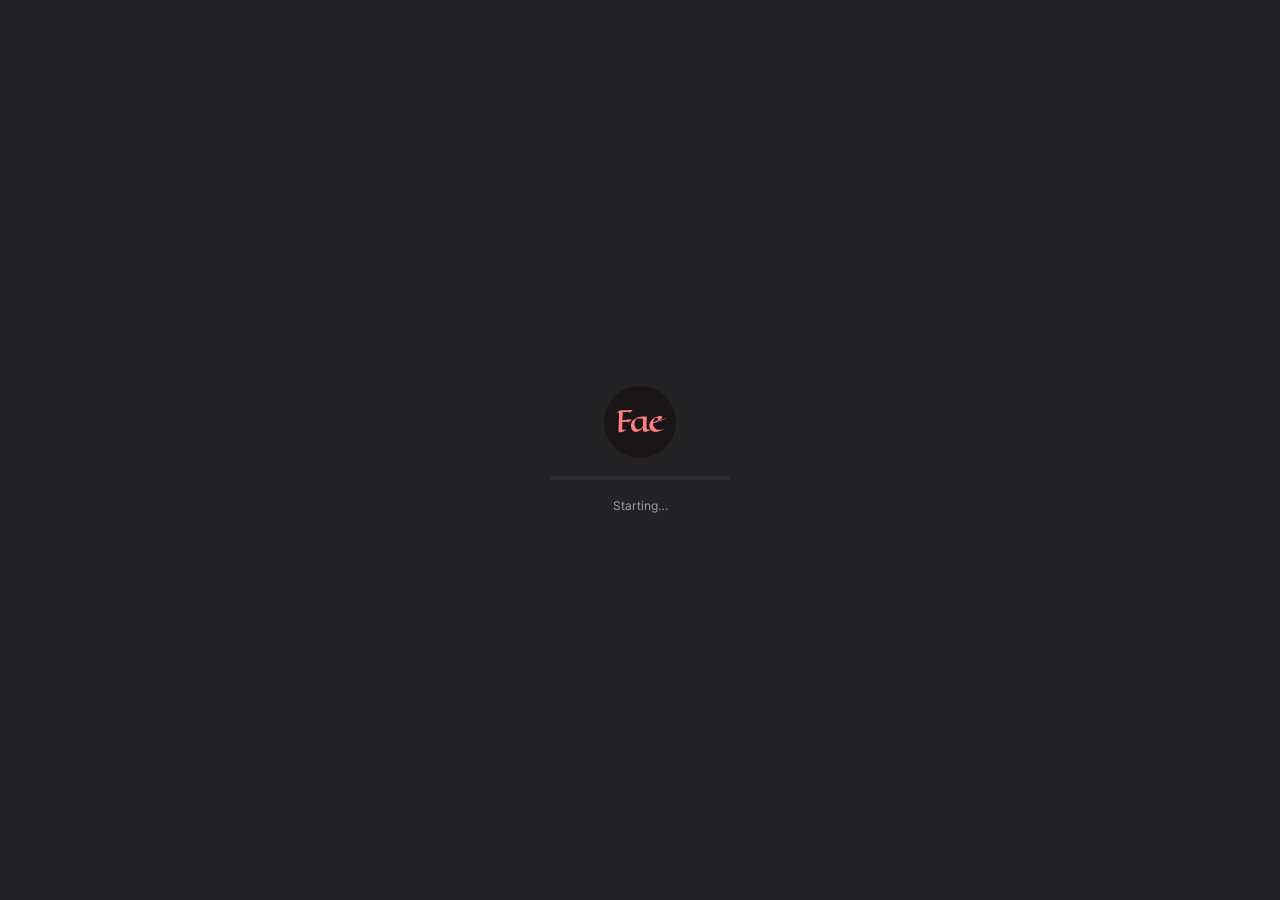
==== commit e4811580: "UI redesign, direction E: menu bar, view toolbar, tool dock, search, grey theme - Title bar: File / " ====
--- a/ui/index.html
+++ b/ui/index.html
@@ -10,54 +10,51 @@
 <div id="app">
 
   <header id="topbar">
+    <!-- left: logo, the menu bar (commands.js) and the current file -->
     <div class="tb-left">
-    <div class="brand"><img class="logo" src="logo.svg" alt=""><span>Fae</span></div>
-    <div class="fileinfo">
-      <span id="fileName">No image</span>
-      <span id="fileDims" class="muted"></span>
-    </div>
-    </div>
-    <!-- zoom: centred in the bar -->
-    <div class="tb-group tb-center" id="zoomGroup">
-      <span class="tb-label">Zoom</span>
-      <button id="zoomFit" class="ghost" title="Fit (0)">Fit</button>
-      <button id="zoomLabel" class="ghost mono" title="Click for 100% (1)">–</button>
-    </div>
+      <img class="logo" src="logo.svg" alt="Fae">
+      <nav id="menuBar" class="menubar" aria-label="Menu"></nav>
+      <span class="sep"></span>
+      <div class="fileinfo">
+        <span id="fileName">No image</span>
+        <span id="fileDims" class="muted mono"></span>
+        <span id="filePos" class="file-pos mono"></span>
+      </div>
+    </div>
+    <!-- centre: the view toolbar (zoom, compare, split view) -->
+    <div class="tb-center" id="viewBar" role="toolbar" aria-label="View">
+      <div class="seg zoom-seg" id="zoomGroup">
+        <button id="zoomFit" title="Fit (0)">Fit</button>
+        <button id="zoom100" title="Actual pixels (1)">100%</button>
+        <button id="zoomLabel" class="mono" title="Zoom levels">–</button>
+      </div>
+      <!-- compare: hold to see the original (or hold \), split view on / off -->
+      <button class="icon" id="btnCompare" title="Compare: hold to see the original (or hold \)" aria-label="Compare"><svg viewBox="0 0 24 24"><rect x="2.5" y="6.5" width="13" height="11" rx="1.5"/><path d="M8.5 6.5V4.5a1.5 1.5 0 0 1 1.5-1.5h10a1.5 1.5 0 0 1 1.5 1.5v8a1.5 1.5 0 0 1-1.5 1.5h-4.5"/></svg></button>
+      <button class="icon" id="btnSplit" title="Split view: original | edited (drag the divider)" aria-label="Split view"><svg viewBox="0 0 24 24"><path d="M12 3v18"/><path d="m8 8-4 4 4 4"/><path d="m16 8 4 4-4 4"/></svg></button>
+    </div>
+    <!-- right: search, history and settings next to the window buttons -->
     <div class="tb-right">
-    <div class="tb-group">
-      <!-- compare: hold to see the original (or hold \), split view on / off -->
-      <button class="icon" id="btnCompare" title="Compare: hold to see the original (or hold \)"><svg viewBox="0 0 24 24"><rect x="2.5" y="6.5" width="13" height="11" rx="1.5"/><path d="M8.5 6.5V4.5a1.5 1.5 0 0 1 1.5-1.5h10a1.5 1.5 0 0 1 1.5 1.5v8a1.5 1.5 0 0 1-1.5 1.5h-4.5"/></svg></button>
-      <button class="icon" id="btnSplit" title="Split view: original | edited (drag the divider)"><svg viewBox="0 0 24 24"><path d="M12 3v18"/><path d="m8 8-4 4 4 4"/><path d="m16 8 4 4-4 4"/></svg></button>
-      <span class="tb-label">Compare</span>
-    </div>
-    <div class="tb-group">
-      <button id="undoBtn" class="icon" title="Undo (Ctrl+Z)">
+      <button id="searchBtn" class="icon" title="Search tools, presets and commands (Ctrl+Space)" aria-label="Search"><svg viewBox="0 0 24 24"><circle cx="11" cy="11" r="7"/><path d="m20 20-3.5-3.5"/></svg></button>
+      <span class="sep"></span>
+      <button id="undoBtn" class="icon" title="Undo (Ctrl+Z)" aria-label="Undo">
         <svg viewBox="0 0 24 24"><path d="M9 14 4 9l5-5"/><path d="M4 9h10.5a5.5 5.5 0 0 1 0 11H11"/></svg>
       </button>
-      <button id="redoBtn" class="icon" title="Redo (Ctrl+Y)">
+      <button id="redoBtn" class="icon" title="Redo (Ctrl+Y)" aria-label="Redo">
         <svg viewBox="0 0 24 24"><path d="m15 14 5-5-5-5"/><path d="M20 9H9.5a5.5 5.5 0 0 0 0 11H13"/></svg>
       </button>
-      <span class="sep"></span>
-      <button id="copyBtn" class="ghost" title="Copy edits (Ctrl+Shift+C)">Copy edits</button>
-      <button id="pasteBtn" class="ghost" title="Paste edits (Ctrl+Shift+V)">Paste</button>
-      <button id="resetBtn" class="ghost" title="Reset point correction and curves">Reset</button>
-    </div>
-    <!-- window buttons (frameless window on Windows: the top bar is the title bar) -->
-    <div class="win-btns">
-      <button id="winMin" title="Minimize" aria-label="Minimize"><svg viewBox="0 0 12 12"><path d="M1.5 6h9"/></svg></button>
-      <button id="winMax" title="Maximize" aria-label="Maximize"><svg class="i-max" viewBox="0 0 12 12"><rect x="1.5" y="1.5" width="9" height="9" rx="1"/></svg><svg class="i-rest" viewBox="0 0 12 12"><rect x="1.5" y="3.5" width="7" height="7" rx="1"/><path d="M3.5 3.5V2.5a1 1 0 0 1 1-1h5a1 1 0 0 1 1 1v5a1 1 0 0 1-1 1h-1"/></svg></button>
-      <button id="winClose" class="close" title="Close" aria-label="Close"><svg viewBox="0 0 12 12"><path d="M2 2l8 8M10 2l-8 8"/></svg></button>
-    </div>
+      <button id="settingsBtn" class="icon" title="Settings (Ctrl+,)" aria-label="Settings"><svg viewBox="0 0 24 24"><path d="M12 15a3 3 0 1 0 0-6 3 3 0 0 0 0 6Z"/><path d="M19.4 15a1.7 1.7 0 0 0 .3 1.8l.1.1a2 2 0 1 1-2.8 2.8l-.1-.1a1.7 1.7 0 0 0-1.8-.3 1.7 1.7 0 0 0-1 1.5V21a2 2 0 1 1-4 0v-.1a1.7 1.7 0 0 0-1.1-1.5 1.7 1.7 0 0 0-1.8.3l-.1.1a2 2 0 1 1-2.8-2.8l.1-.1a1.7 1.7 0 0 0 .3-1.8 1.7 1.7 0 0 0-1.5-1H3a2 2 0 1 1 0-4h.1a1.7 1.7 0 0 0 1.5-1.1 1.7 1.7 0 0 0-.3-1.8l-.1-.1a2 2 0 1 1 2.8-2.8l.1.1a1.7 1.7 0 0 0 1.8.3H9a1.7 1.7 0 0 0 1-1.5V3a2 2 0 1 1 4 0v.1a1.7 1.7 0 0 0 1 1.5 1.7 1.7 0 0 0 1.8-.3l.1-.1a2 2 0 1 1 2.8 2.8l-.1.1a1.7 1.7 0 0 0-.3 1.8V9a1.7 1.7 0 0 0 1.5 1H21a2 2 0 1 1 0 4h-.1a1.7 1.7 0 0 0-1.5 1Z"/></svg></button>
+      <!-- window buttons (frameless window on Windows: the top bar is the title bar) -->
+      <div class="win-btns">
+        <button id="winMin" title="Minimize" aria-label="Minimize"><svg viewBox="0 0 12 12"><path d="M1.5 6h9"/></svg></button>
+        <button id="winMax" title="Maximize" aria-label="Maximize"><svg class="i-max" viewBox="0 0 12 12"><rect x="1.5" y="1.5" width="9" height="9" rx="1"/></svg><svg class="i-rest" viewBox="0 0 12 12"><rect x="1.5" y="3.5" width="7" height="7" rx="1"/><path d="M3.5 3.5V2.5a1 1 0 0 1 1-1h5a1 1 0 0 1 1 1v5a1 1 0 0 1-1 1h-1"/></svg></button>
+        <button id="winClose" class="close" title="Close" aria-label="Close"><svg viewBox="0 0 12 12"><path d="M2 2l8 8M10 2l-8 8"/></svg></button>
+      </div>
     </div>
   </header>
 
   <aside id="sidebar">
     <div class="side-head">
       <span class="label">Images <b id="count">0</b></span>
-      <div class="row-btns">
-        <button id="addFiles" class="small">+ Files</button>
-        <button id="addFolder" class="small">+ Folder</button>
-      </div>
     </div>
     <ul id="fileList"></ul>
     <div class="side-foot">
@@ -81,21 +78,23 @@
         <svg viewBox="0 0 24 24"><rect x="3" y="3" width="18" height="18" rx="3"/><circle cx="9" cy="9" r="2"/><path d="m21 15-5-5L5 21"/></svg>
       </div>
       <div class="big">Drop images or folders here</div>
-      <div class="muted">or use <b>+ Files</b> / <b>+ Folder</b></div>
+      <div class="muted">or use <b>File › Add files</b> (Ctrl+O) / <b>Add folder</b></div>
     </div>
     <div id="hud"></div>
-    <div id="toolPills">
+    <div id="toolPills" role="toolbar" aria-label="Tools">
       <!-- fixed place in the run order: Crop, Resize, Color balance first, Sharpen last -->
-      <button class="pill" data-sec="crop" title="Crop &amp; Rotate"><svg viewBox="0 0 24 24"><path d="M6 2v14a2 2 0 0 0 2 2h14"/><path d="M18 22V8a2 2 0 0 0-2-2H2"/></svg><i></i></button>
-      <button class="pill" data-sec="resize" title="Resize"><svg viewBox="0 0 24 24"><path d="M15 3h6v6"/><path d="M9 21H3v-6"/><path d="m21 3-7 7"/><path d="m3 21 7-7"/></svg><i></i></button>
-      <button class="pill" data-sec="color" title="Color Balance"><svg viewBox="0 0 24 24"><circle cx="12" cy="12" r="9"/><path class="fill" d="M12 3a9 9 0 0 0 0 18z"/></svg><i></i></button>
-      <button class="pill" data-sec="sharpen" title="Sharpen"><svg viewBox="0 0 24 24"><path d="M12 2.5 21.5 12 12 21.5 2.5 12z"/><path class="fill" d="M12 2.5 21.5 12H2.5z"/></svg><i></i></button>
+      <button class="pill" data-sec="crop" title="Crop &amp; Rotate"><svg viewBox="0 0 24 24"><path d="M6 2v14a2 2 0 0 0 2 2h14"/><path d="M18 22V8a2 2 0 0 0-2-2H2"/></svg><span class="pl">Crop</span><i></i></button>
+      <button class="pill" data-sec="resize" title="Resize"><svg viewBox="0 0 24 24"><path d="M15 3h6v6"/><path d="M9 21H3v-6"/><path d="m21 3-7 7"/><path d="m3 21 7-7"/></svg><span class="pl">Resize</span><i></i></button>
+      <button class="pill" data-sec="color" title="Color Balance"><svg viewBox="0 0 24 24"><circle cx="12" cy="12" r="9"/><path class="fill" d="M12 3a9 9 0 0 0 0 18z"/></svg><span class="pl">Color</span><i></i></button>
+      <button class="pill" data-sec="sharpen" title="Sharpen"><svg viewBox="0 0 24 24"><path d="M12 2.5 21.5 12 12 21.5 2.5 12z"/><path class="fill" d="M12 2.5 21.5 12H2.5z"/></svg><span class="pl">Sharpen</span><i></i></button>
+      <span class="dock-sep"></span>
       <!-- the chain: added in the order you open them, re-orderable in the panel -->
-      <button class="pill" data-sec="point" title="Point Correction"><svg viewBox="0 0 24 24"><path d="m2 22 1-1h3l9-9"/><path d="M3 21v-3l9-9"/><path d="m15 6 3.4-3.4a2.1 2.1 0 1 1 3 3L18 9l.4.4a2.1 2.1 0 1 1-3 3l-3.8-3.8a2.1 2.1 0 1 1 3-3l.4.4Z"/></svg><i></i></button>
-      <button class="pill" data-sec="adjust" title="Adjustments"><svg viewBox="0 0 24 24"><path d="M21 4h-7"/><path d="M10 4H3"/><path d="M21 12h-9"/><path d="M8 12H3"/><path d="M21 20h-5"/><path d="M12 20H3"/><path d="M14 2v4"/><path d="M8 10v4"/><path d="M16 18v4"/></svg><i></i></button>
-      <button class="pill" data-sec="curves" title="Curves"><svg viewBox="0 0 24 24"><rect x="3" y="3" width="18" height="18" rx="2"/><path d="M6.5 17.5C11 17.5 10 6.5 17.5 6.5"/></svg><i></i></button>
+      <button class="pill" data-sec="point" title="Point Correction"><svg viewBox="0 0 24 24"><path d="m2 22 1-1h3l9-9"/><path d="M3 21v-3l9-9"/><path d="m15 6 3.4-3.4a2.1 2.1 0 1 1 3 3L18 9l.4.4a2.1 2.1 0 1 1-3 3l-3.8-3.8a2.1 2.1 0 1 1 3-3l.4.4Z"/></svg><span class="pl">Point</span><i></i></button>
+      <button class="pill" data-sec="adjust" title="Adjustments"><svg viewBox="0 0 24 24"><path d="M21 4h-7"/><path d="M10 4H3"/><path d="M21 12h-9"/><path d="M8 12H3"/><path d="M21 20h-5"/><path d="M12 20H3"/><path d="M14 2v4"/><path d="M8 10v4"/><path d="M16 18v4"/></svg><span class="pl">Adjust</span><i></i></button>
+      <button class="pill" data-sec="curves" title="Curves"><svg viewBox="0 0 24 24"><rect x="3" y="3" width="18" height="18" rx="2"/><path d="M6.5 17.5C11 17.5 10 6.5 17.5 6.5"/></svg><span class="pl">Curves</span><i></i></button>
+      <span class="dock-sep"></span>
       <!-- Filters: opens a centred, scrollable tile popover -->
-      <button id="filtersPill" class="pill" title="Filters"><svg viewBox="0 0 24 24"><circle cx="9" cy="9" r="6"/><circle cx="15" cy="15" r="6"/></svg><i></i></button>
+      <button id="filtersPill" class="pill" title="Filters"><svg viewBox="0 0 24 24"><circle cx="9" cy="9" r="6"/><circle cx="15" cy="15" r="6"/></svg><span class="pl">Filters</span><i></i></button>
     </div>
     <div id="filterPop">
       <div class="fp-veil"></div>
@@ -128,6 +127,8 @@
             <button id="rotR" class="icon" title="Rotate right 90° (])"><svg viewBox="0 0 24 24"><path d="M21 12a9 9 0 1 1-3-6.7"/><path d="M21 4v5h-5"/></svg></button>
             <button id="straighten" class="icon" title="Straighten (S): draw a line along something that should be level or upright">
               <svg viewBox="0 0 24 24"><path d="M3 17 21 7"/><circle cx="3" cy="17" r="1.6" class="fill"/><circle cx="21" cy="7" r="1.6" class="fill"/><path d="M3 21h18" opacity=".45"/></svg></button>
+            <button id="cropFree" class="icon" hidden title="Crop past the edges (F): the box can go beyond the image, the added area is transparent">
+              <svg viewBox="0 0 24 24"><rect x="7" y="7" width="10" height="10" rx="1" opacity=".45"/><path d="M3 8V3h5"/><path d="M16 3h5v5"/><path d="M21 16v5h-5"/><path d="M8 21H3v-5"/></svg></button>
             <button id="flipH" class="icon" title="Flip horizontal (H)"><svg viewBox="0 0 24 24"><path d="M12 3v18"/><path d="M8 7 3 12l5 5V7z"/><path d="M16 7l5 5-5 5V7z"/></svg></button>
           </div>
           <div class="ruler-wrap">
@@ -349,6 +350,7 @@
 <script src="js/instances.js"></script>
 <script src="js/chain-presets.js"></script>
 <script src="js/process.js"></script>
+<script src="js/commands.js"></script>
 <script src="js/winchrome.js"></script>
 <script src="js/init.js"></script>
 <script src="js/crop.js"></script>
--- a/ui/style.css
+++ b/ui/style.css
@@ -16,25 +16,25 @@
   unicode-range: U+0100-02BA,U+02BD-02C5,U+02C7-02CC,U+02CE-02D7,U+02DD-02FF,U+0304,U+0308,U+0329,U+1D00-1DBF,U+1E00-1E9F,U+1EF2-1EFF,U+2020,U+20A0-20AB,U+20AD-20C0,U+2113,U+2C60-2C7F,U+A720-A7FF; }
 
 :root {
-  --bg: #001e21;
-  --view: #001214;
-  --panel: #001e21;
-  --card: #002a2d;
-  --card2: #003d40;
-  --line: #00444a;
-  --line2: #00555d;
+  --bg: #232326;
+  --view: #161618;
+  --panel: #1f1f22;
+  --card: #29292c;
+  --card2: #323236;
+  --line: #333338;
+  --line2: #404046;
   --text: #e6e6e6;
-  --muted: #8fb0ae;
-  --dim: #5d7b7b;
-  --accent: #00ffaa;
-  --accent-ink: #001d20;
-  --accent-soft: rgba(0, 255, 170, .14);
-  /* colour scheme: Mint background #001E21, Dark mint #003D40, Gradient 1 (cyan → mint), Gradient 2 (lavender → mint), text #E6E6E6 */
-  --grad: linear-gradient(90deg, #00ebff, #00ffaa);
-  --sl-base: #00535a;            /* shared slider: empty track */
-  --sl-fill: var(--grad);        /* shared slider: fill (Gradient 1) */
-  --grad2: linear-gradient(90deg, #e0bdff, #00ffac);
-  --lav: #e0bdff;
+  --muted: #9a9aa0;
+  --dim: #6b6b72;
+  --accent: #e6e6e6;
+  --accent-ink: #1c1c1f;
+  --accent-soft: rgba(255, 255, 255, .10);
+  /* colour scheme: Mint background #232326, Dark mint #3c3c3f, Gradient 1 (cyan → mint), Gradient 2 (lavender → mint), text #E6E6E6 */
+  --grad: #d4d4d8;
+  --sl-base: #3a3a40;            /* shared slider: empty track */
+  --sl-fill: #8e8e95;            /* shared slider: fill */
+  --grad2: linear-gradient(90deg, #e6e6e6, #b9b9bf);
+  --lav: #b9b9bf;
   --red: #ff6b6b;
   --green: #5fd08a;
   --blue: #6aa8ff;
@@ -51,11 +51,11 @@
 ::-webkit-scrollbar-track { margin: 4px 0; }           /* clear of rounded corners */
 ::-webkit-scrollbar-button { display: none; width: 0; height: 0; }
 ::-webkit-scrollbar-thumb {        /* see-through: reads on the panel, the cards and the popups alike */
-  background: rgba(143, 176, 174, .32); border-radius: 5px;
+  background: rgba(154, 154, 160, .32); border-radius: 5px;
   border: 2px solid transparent; background-clip: padding-box; min-height: 28px;
 }
-::-webkit-scrollbar-thumb:hover { background-color: rgba(143, 176, 174, .55); }
-::-webkit-scrollbar-thumb:active { background-color: rgba(0, 255, 170, .7); }
+::-webkit-scrollbar-thumb:hover { background-color: rgba(154, 154, 160, .55); }
+::-webkit-scrollbar-thumb:active { background-color: rgba(255, 255, 255, .29); }
 
 * { box-sizing: border-box; }
 
@@ -66,7 +66,7 @@
   transition: opacity .3s; }
 #splash.gone { opacity: 0; pointer-events: none; }
 #splash img { width: 72px; height: 72px; }
-#splash .bar { width: 180px; height: 4px; border-radius: 2px; background: rgba(0, 255, 170, .12); overflow: hidden; }
+#splash .bar { width: 180px; height: 4px; border-radius: 2px; background: rgba(255, 255, 255, .05); overflow: hidden; }
 #splash .bar i { display: block; height: 100%; width: 0; background: var(--grad); border-radius: 2px; transition: width .15s; }
 html, body { margin: 0; height: 100%; background: var(--bg); color: var(--text);
   font: 13px/18px var(--font); -webkit-font-smoothing: antialiased; overflow: hidden;
@@ -76,10 +76,10 @@
 .mono { font-family: var(--mono); font-variant-numeric: tabular-nums; font-size: 12px; }
 .small { font-size: 12px; }
 kbd { font: 10px var(--mono); padding: 1px 4px; border-radius: 3px; border: 1px solid var(--line2);
-  color: var(--muted); background: #002023; }
+  color: var(--muted); background: #262629; }
 
 #app { display: grid; height: 100vh;
-  grid-template-columns: 230px 1fr 450px;   /* panel: 420 px islands */
+  grid-template-columns: 230px 1fr 380px;   /* panel: 350 px islands (direction E) */
   grid-template-rows: 46px 1fr 28px;
   grid-template-areas: "top top top" "side view panel" "status status status"; }
 
@@ -87,7 +87,7 @@
 #topbar { grid-area: top; display: grid; grid-template-columns: minmax(0, 1fr) auto minmax(max-content, 1fr); align-items: center; gap: 16px; padding: 0 12px;
   background: var(--panel); border-bottom: 1px solid var(--line); }
 .brand { display: flex; align-items: center; gap: 9px; font-weight: 600; letter-spacing: .2px; width: 206px; }
-.logo { width: 22px; height: 22px; display: block; border-radius: 5px; box-shadow: 0 0 0 1px rgba(0,255,170,.12); }
+.logo { width: 22px; height: 22px; display: block; border-radius: 5px; box-shadow: 0 0 0 1px rgba(255, 255, 255, .05); }
 .brand span { background: var(--grad2); -webkit-background-clip: text; background-clip: text; color: transparent; }
 .fileinfo { flex: 1; display: flex; gap: 10px; align-items: baseline; min-width: 0; }
 #fileName { font-weight: 600; white-space: nowrap; overflow: hidden; text-overflow: ellipsis; }
@@ -127,58 +127,50 @@
 /* right column: Compare next to Zoom, the edit actions in the right corner */
 .tb-right { display: flex; align-items: center; justify-content: space-between; gap: 16px; }
 .tb-label { font-size: 12px; color: var(--muted); padding: 0 4px; }
-#topbar button.icon.on { background: rgba(0, 255, 170, .18); border-color: rgba(0, 255, 170, .6); }
+#topbar button.icon.on { background: rgba(255, 255, 255, .08); border-color: rgba(255, 255, 255, .25); }
 #topbar button.icon.on svg { stroke: #fff; }
 
 button { background: var(--card2); border: 1px solid var(--line2); border-radius: 6px;
   padding: 5px 10px; cursor: pointer; transition: background .12s, border-color .12s; }
-button:hover { background: #004b52; border-color: #006972; }
+button:hover { background: #464649; border-color: #5d5d60; }
 button:active { transform: translateY(1px); }
 button:disabled { opacity: .4; cursor: default; transform: none; }
-button.ghost { background: transparent; border-color: transparent; color: #c2d8d6; }
+button.ghost { background: transparent; border-color: transparent; color: #d6d6d9; }
 button.ghost:hover { background: var(--card2); border-color: var(--line2); }
 button.icon { width: 30px; height: 28px; padding: 0; display: grid; place-items: center;
   background: transparent; border-color: transparent; }
 button.icon:hover { background: var(--card2); }
-button.icon svg { width: 16px; height: 16px; fill: none; stroke: #c2d8d6; stroke-width: 2;
+button.icon svg { width: 16px; height: 16px; fill: none; stroke: #d6d6d9; stroke-width: 2;
   stroke-linecap: round; stroke-linejoin: round; }
 button.small { padding: 3px 8px; font-size: 12px; }
 button.link { background: none; border: none; padding: 0; color: var(--muted); font-size: 12px; }
 button.link:hover { color: var(--accent); background: none; }
 button.primary { background: var(--grad); border-color: transparent; color: var(--accent-ink);
-  font-weight: 650; box-shadow: 0 4px 18px rgba(0, 235, 200, .22); }
+  font-weight: 650; box-shadow: 0 4px 18px rgba(186, 186, 189, .22); }
 button.primary:hover { background: var(--grad); filter: brightness(1.08) saturate(1.1); border-color: transparent; }
 
 /* ---------- sidebar ---------- */
-/* Both side panels sit on an ambient layer: the current image, blurred and dimmed, so the frosted
-   islands on top have something to frost. Without an image it is a quiet gradient. */
 #sidebar, #panel { position: relative; isolation: isolate; overflow: hidden; }
-#sidebar::before, #panel::before { content: ""; position: absolute; inset: -80px; z-index: -1;
-  background: var(--amb, none) center / cover no-repeat, radial-gradient(120% 70% at 30% 0%, #003d43, #00181a 70%);
-  filter: blur(46px) saturate(1.5) brightness(.42); transition: background-image .4s; }
-#sidebar::after, #panel::after { content: ""; position: absolute; inset: 0; z-index: -1; pointer-events: none;
-  background: linear-gradient(rgba(0, 17, 19,.25), rgba(0, 17, 19,.55)); }
+/* direction E: flat panels, no ambient image behind them */
 #sidebar { grid-area: side; background: var(--panel); border-right: 1px solid var(--line);
   display: flex; flex-direction: column; min-height: 0; overflow: clip; }   /* clip: scrollIntoView must not scroll the column itself */
 .side-head { display: flex; align-items: center; justify-content: space-between; padding: 10px 10px 8px; }
 .side-head .label { color: var(--muted); font-size: 12px; text-transform: uppercase; letter-spacing: .6px; }
 .side-head .label b { color: var(--text); margin-left: 4px; }
 .row-btns { display: flex; gap: 4px; }
-.row-btns button { background: rgba(0, 46, 50,.5); border-color: rgba(255,255,255,.1);
-  backdrop-filter: blur(12px); -webkit-backdrop-filter: blur(12px); border-radius: 8px; }
+.row-btns button { background: rgba(49, 49, 52, .5); border-color: rgba(255,255,255,.1);   border-radius: 8px; }
 #fileList { list-style: none; margin: 0; padding: 2px 8px 8px; overflow-y: auto; flex: 1;
   display: flex; flex-direction: column; gap: 5px; }
 #fileList li { display: flex; gap: 9px; align-items: center; padding: 5px 6px 5px 5px; border-radius: 11px;
   cursor: pointer; position: relative; flex: none;
-  background: rgba(0, 39, 42, .42); border: 1px solid rgba(255, 255, 255, .07);
-  backdrop-filter: blur(16px) saturate(150%); -webkit-backdrop-filter: blur(16px) saturate(150%);
+  background: rgba(43, 43, 46, .42); border: 1px solid rgba(255, 255, 255, .07);  
   box-shadow: inset 0 1px 0 rgba(255,255,255,.04); transition: background .12s, border-color .12s; }
-#fileList li:hover { background: rgba(0, 59, 64, .55); border-color: rgba(255, 255, 255, .14); }
-#fileList li.cur { background: rgba(0, 255, 170, .13); border-color: rgba(0, 255, 170, .45); }
-#fileList img { width: 54px; height: 38px; object-fit: cover; border-radius: 6px; background: #001517;
+#fileList li:hover { background: rgba(58, 58, 61, .55); border-color: rgba(255, 255, 255, .14); }
+#fileList li.cur { background: rgba(255, 255, 255, .05); border-color: rgba(255, 255, 255, .19); }
+#fileList img { width: 54px; height: 38px; object-fit: cover; border-radius: 6px; background: #1e1e21;
   flex: none; }
 #fileList .nm { flex: 1; min-width: 0; font-size: 12px; white-space: nowrap; overflow: hidden;
-  text-overflow: ellipsis; color: #c8dcda; }
+  text-overflow: ellipsis; color: #dadadd; }
 #fileList li.cur .nm { color: var(--text); }
 #fileList .badges { display: flex; gap: 4px; flex: none; }
 #fileList .b-edit { width: 7px; height: 7px; border-radius: 50%; background: var(--lav); display: none; }
@@ -187,17 +179,16 @@
 #fileList li.done .b-done { display: block; }
 /* remove-from-list X: shows on hover (and on the current image) */
 #fileList .rm { flex: none; width: 20px; height: 20px; padding: 0; display: grid; place-items: center;
-  border-radius: 50%; background: rgba(0,0,0,.28); border: 1px solid rgba(255,255,255,.1); color: #a2bfbc;
+  border-radius: 50%; background: rgba(14, 14, 17, .28); border: 1px solid rgba(255,255,255,.1); color: #bcbcbf;
   opacity: 0; transition: opacity .12s, background .12s, color .12s; }
 #fileList li:hover .rm, #fileList li.cur .rm { opacity: 1; }
 #fileList .rm:hover { background: rgba(255,107,107,.22); border-color: rgba(255,107,107,.55); color: #fff; }
 #fileList .rm:active { transform: none; }
 .side-foot { display: flex; justify-content: center; padding: 8px 10px 12px; }
 .glass-pill { display: inline-flex; align-items: center; gap: 7px; padding: 6px 16px; border-radius: 999px;
-  font-size: 12px; color: #d2e6e4;
-  background: rgba(0, 46, 50, .5); border: 1px solid rgba(255, 255, 255, .13);
-  backdrop-filter: blur(16px) saturate(150%); -webkit-backdrop-filter: blur(16px) saturate(150%);
-  box-shadow: 0 4px 16px rgba(0,0,0,.3), inset 0 1px 0 rgba(255,255,255,.06); }
+  font-size: 12px; color: #e3e3e6;
+  background: rgba(49, 49, 52, .5); border: 1px solid rgba(255, 255, 255, .13);  
+  box-shadow: 0 4px 16px rgba(14, 14, 17, .3), inset 0 1px 0 rgba(255,255,255,.06); }
 .glass-pill:hover { background: rgba(255,107,107,.16); border-color: rgba(255,107,107,.5); color: #fff; }
 .glass-pill svg { width: 13px; height: 13px; fill: none; stroke: currentColor; stroke-width: 2;
   stroke-linecap: round; stroke-linejoin: round; }
@@ -210,30 +201,30 @@
 #viewport.panning, #viewport.pan-ready { cursor: grab; }
 #viewport.panning { cursor: grabbing; }
 #stage { position: absolute; left: 0; top: 0; transform-origin: 0 0; will-change: transform; }
-#view { display: none; box-shadow: 0 10px 40px rgba(0,0,0,.55), 0 0 0 1px rgba(255,255,255,.05); }
+#view { display: none; box-shadow: 0 10px 40px rgba(14, 14, 17, .55), 0 0 0 1px rgba(255,255,255,.05); }
 #view.pixel { image-rendering: pixelated; }
+#view.alpha { box-shadow: none; }      /* transparent images: no frame, their transparent parts blend into the background */
 #gpu { position: absolute; display: none; pointer-events: none; }   /* GPU preview (gpu-view.js) */
 #gpu.show { display: block; }
 #markers { position: absolute; inset: 0; pointer-events: none; }
 .mk { position: absolute; width: 22px; height: 22px; margin: -11px 0 0 -11px; border-radius: 50%;
-  border: 2px solid #fff; box-shadow: 0 0 0 1.5px rgba(0,0,0,.7), 0 2px 6px rgba(0,0,0,.5);
+  border: 2px solid #fff; box-shadow: 0 0 0 1.5px rgba(14, 14, 17, .7), 0 2px 6px rgba(14, 14, 17, .5);
   display: grid; place-items: center; font: 700 10px var(--font); color: #fff;
   text-shadow: 0 0 2px #000; }
-.mk.black { background: rgba(0,0,0,.55); }
+.mk.black { background: rgba(14, 14, 17, .55); }
 .mk.gray { background: rgba(128,128,128,.6); }
-.mk.white { background: rgba(255,255,255,.9); color: #111; text-shadow: none; border-color: #111; box-shadow: 0 0 0 1.5px rgba(255,255,255,.8), 0 2px 6px rgba(0,0,0,.5); }
+.mk.white { background: rgba(255,255,255,.9); color: #111; text-shadow: none; border-color: #111; box-shadow: 0 0 0 1.5px rgba(255,255,255,.8), 0 2px 6px rgba(14, 14, 17, .5); }
 #empty { position: absolute; inset: 0; display: grid; place-content: center; text-align: center; gap: 6px;
   pointer-events: none; }
-#empty .drop-icon svg { width: 54px; height: 54px; fill: none; stroke: #006e78; stroke-width: 1.4; }
-#empty .big { font-size: 16px; font-weight: 600; color: #c2d8d6; }
+#empty .drop-icon svg { width: 54px; height: 54px; fill: none; stroke: #616164; stroke-width: 1.4; }
+#empty .big { font-size: 16px; font-weight: 600; color: #d6d6d9; }
 #hud { position: absolute; left: 50%; top: 14px; transform: translateX(-50%); padding: 7px 14px;
-  border-radius: 999px; background: rgba(0, 23, 25,.88); border: 1px solid var(--line2);
-  backdrop-filter: blur(8px); font-size: 12px; display: none; white-space: nowrap;
-  box-shadow: 0 6px 20px rgba(0,0,0,.4); }
+  border-radius: 999px; background: rgba(31, 31, 34, .88); border: 1px solid var(--line2);  font-size: 12px; display: none; white-space: nowrap;
+  box-shadow: 0 6px 20px rgba(14, 14, 17, .4); }
 #hud b { color: var(--accent); font-family: var(--mono); }
 #hud.show { display: block; }
 #modeChip { position: absolute; left: 14px; top: 54px; padding: 5px 10px; border-radius: 6px;
-  background: rgba(0, 23, 25,.85); border: 1px solid var(--line2); font-size: 12px; display: none; }
+  background: rgba(31, 31, 34, .85); border: 1px solid var(--line2); font-size: 12px; display: none; }
 #modeChip.show { display: block; }
 
 /* ---------- tool pills (frosted) ---------- */
@@ -241,13 +232,12 @@
 #toolPills { position: absolute; left: 14px; top: 14px; display: flex; gap: 6px; flex-wrap: wrap; z-index: 3;
   max-width: calc(100% - 60px); }
 .pill { position: relative; width: 36px; height: 36px; padding: 0; display: grid; place-items: center;
-  border-radius: 10px; color: #d2e6e4;
-  background: rgba(0, 36, 39, .52); border: 1px solid rgba(255, 255, 255, .13);
-  backdrop-filter: blur(14px) saturate(150%); -webkit-backdrop-filter: blur(14px) saturate(150%);
-  box-shadow: 0 4px 16px rgba(0, 0, 0, .35), inset 0 1px 0 rgba(255, 255, 255, .06);
+  border-radius: 10px; color: #e3e3e6;
+  background: rgba(41, 41, 44, .52); border: 1px solid rgba(255, 255, 255, .13);  
+  box-shadow: 0 4px 16px rgba(14, 14, 17, .35), inset 0 1px 0 rgba(255, 255, 255, .06);
   transition: background .15s, border-color .15s, color .15s; }
-.pill:hover { background: rgba(0, 64, 70, .62); border-color: rgba(255, 255, 255, .22); }
-.pill.on { background: rgba(0, 255, 170, .24); border-color: rgba(0, 255, 170, .7); color: #fff; }
+.pill:hover { background: rgba(62, 62, 65, .62); border-color: rgba(255, 255, 255, .22); }
+.pill.on { background: rgba(255, 255, 255, .10); border-color: rgba(255, 255, 255, .29); color: #fff; }
 .pill svg { width: 18px; height: 18px; fill: none; stroke: currentColor; stroke-width: 1.8;
   stroke-linecap: round; stroke-linejoin: round; }
 .pill svg .fill { fill: currentColor; stroke: none; }
@@ -263,14 +253,12 @@
 #filterPop { position: absolute; inset: 0; z-index: 4; display: none; align-items: center; justify-content: center; padding: 24px; }
 #filterPop.show { display: flex; }
 /* light blur over the image while the drawer is open: its own layer, so the box keeps its stronger frost */
-#filterPop .fp-veil { position: absolute; inset: 0; background: rgba(0, 11, 12, .22);
-  backdrop-filter: blur(4px); -webkit-backdrop-filter: blur(4px); }
+#filterPop .fp-veil { position: absolute; inset: 0; background: rgba(22, 22, 25, .22);   }
 #filterPop .fp-box { position: relative; }
 .fp-box { width: min(660px, 100%); max-height: min(72%, 620px); display: flex; flex-direction: column;
   box-sizing: border-box; padding: 12px 14px 14px; border-radius: 16px;
-  background: rgba(0, 36, 39, .62); border: 1px solid rgba(255, 255, 255, .13);
-  backdrop-filter: blur(22px) saturate(150%); -webkit-backdrop-filter: blur(22px) saturate(150%);
-  box-shadow: 0 18px 48px rgba(0, 0, 0, .5), inset 0 1px 0 rgba(255, 255, 255, .06);
+  background: rgba(41, 41, 44, .62); border: 1px solid rgba(255, 255, 255, .13);  
+  box-shadow: 0 18px 48px rgba(14, 14, 17, .5), inset 0 1px 0 rgba(255, 255, 255, .06);
   animation: fpIn .16s cubic-bezier(.2,.8,.2,1); }
 @keyframes fpIn { from { opacity: 0; transform: translateY(6px) scale(.985); } }
 .fp-head { display: flex; align-items: center; gap: 10px; padding: 2px 2px 12px; }
@@ -278,7 +266,7 @@
 .fp-count { display: none; font-size: 11px; font-weight: 600; color: var(--accent); background: var(--accent-soft);
   padding: 1px 8px; border-radius: 999px; }
 .fp-count.show { display: inline-block; }
-#fpSearch { margin-left: auto; width: 190px; background: rgba(0, 20, 22, .6); border: 1px solid var(--line2);
+#fpSearch { margin-left: auto; width: 190px; background: rgba(29, 29, 32, .6); border: 1px solid var(--line2);
   border-radius: 7px; padding: 5px 9px; color: var(--text); font: 12.5px var(--font); }
 #fpSearch:focus { outline: none; border-color: var(--accent); }
 #fpSearch::placeholder { color: var(--dim); }
@@ -288,10 +276,10 @@
   background: rgba(255, 255, 255, .04); transition: background .15s, border-color .15s; }
 .fp-tile[hidden] { display: none; }
 .fp-tile:hover { background: rgba(255, 255, 255, .07); }
-.fp-tile.sel { background: rgba(0, 255, 170, .15); border-color: rgba(0, 255, 170, .6); }
+.fp-tile.sel { background: rgba(255, 255, 255, .06); border-color: rgba(255, 255, 255, .25); }
 .fp-tbtn { position: absolute; inset: 0; width: 100%; height: 100%; padding: 12px 11px 10px; display: flex;
   flex-direction: column; justify-content: space-between; align-items: flex-start; text-align: left;
-  background: none; border: none; border-radius: 12px; color: #d2e6e4; }
+  background: none; border: none; border-radius: 12px; color: #e3e3e6; }
 .fp-tbtn:hover { background: none; }
 .fp-tbtn:active { transform: none; }
 .fp-tbtn svg { width: 22px; height: 22px; fill: none; stroke: currentColor; stroke-width: 1.8;
@@ -310,7 +298,7 @@
 #modeChip .dot { display: inline-block; width: 8px; height: 8px; border-radius: 50%; margin-right: 6px;
   vertical-align: 0; border: 1px solid #fff; }
 #loupe { position: absolute; right: 14px; bottom: 14px; width: 132px; height: 132px; border-radius: 10px;
-  border: 1px solid var(--line2); background: #000; box-shadow: 0 8px 24px rgba(0,0,0,.5);
+  border: 1px solid var(--line2); background: #000; box-shadow: 0 8px 24px rgba(14, 14, 17, .5);
   display: none; image-rendering: pixelated; }
 #loupe.show { display: block; }
 #spinner { position: absolute; right: 16px; top: 16px; width: 18px; height: 18px; border-radius: 50%;
@@ -321,7 +309,7 @@
 #dropZone { position: fixed; inset: 0; z-index: 9999; display: none; background: transparent; }
 #dropZone.show { display: block; }
 #viewport.dragover::after { content: ""; position: absolute; inset: 10px; border: 2px dashed var(--accent);
-  border-radius: 12px; background: rgba(0, 255, 170,.05); pointer-events: none; }
+  border-radius: 12px; background: rgba(255, 255, 255, .02); pointer-events: none; }
 
 /* ---------- right panel ---------- */
 #panel { grid-area: panel; background: var(--panel); border-left: 1px solid var(--line);
@@ -330,10 +318,9 @@
   -webkit-mask-image: linear-gradient(#000 calc(100% - 22px), transparent); mask-image: linear-gradient(#000 calc(100% - 22px), transparent); }
 
 /* ---------- frosted islands (every tool card, the histogram and Process) ---------- */
-.island { background: rgba(0, 43, 47, .46); border: 1px solid rgba(255, 255, 255, .09);
-  border-radius: 14px;
-  backdrop-filter: blur(20px) saturate(160%); -webkit-backdrop-filter: blur(20px) saturate(160%);
-  box-shadow: 0 8px 26px rgba(0, 0, 0, .28), inset 0 1px 0 rgba(255, 255, 255, .06); }
+.island { background: rgba(46, 46, 49, .46); border: 1px solid rgba(255, 255, 255, .09);
+  border-radius: 14px;  
+  box-shadow: 0 8px 26px rgba(14, 14, 17, .28), inset 0 1px 0 rgba(255, 255, 255, .06); }
 .island { padding: 10px 11px 11px; transition: border-color .15s, background .15s; }
 .island .card-head { margin-bottom: 9px; }
 .card-head.isl-head { gap: 8px; justify-content: flex-start; margin: -2px -3px 9px -2px; }
@@ -369,70 +356,75 @@
 /* dragging: the island lifts and follows the pointer; a glowing line shows where it lands */
 #panel .scroll { position: relative; }
 .island.dragging { position: relative; z-index: 5; pointer-events: none; transition: none;
-  transform: translateY(var(--dy, 0)) rotate(.6deg); border-color: rgba(0, 255, 170, .55); background: rgba(0, 48, 52, .94);
-  box-shadow: 0 20px 44px rgba(0, 0, 0, .55), 0 0 0 1px rgba(0, 255, 170, .25); }
+  transform: translateY(var(--dy, 0)) rotate(.6deg); border-color: rgba(255, 255, 255, .23); background: rgba(50, 50, 53, .94);
+  box-shadow: 0 20px 44px rgba(14, 14, 17, .55), 0 0 0 1px rgba(255, 255, 255, .10); }
 body.reordering, body.reordering * { cursor: grabbing !important; user-select: none; }
 .drop-line { position: absolute; left: 18px; right: 18px; height: 2px; border-radius: 2px; background: var(--grad);
-  box-shadow: 0 0 10px rgba(0, 255, 170, .75); display: none; pointer-events: none; z-index: 6; }
+  box-shadow: 0 0 10px rgba(255, 255, 255, .32); display: none; pointer-events: none; z-index: 6; }
 .drop-line.show { display: block; }
 .reorder-space { flex: none; height: 0; margin: 0 0 -10px; pointer-events: none; }   /* room while reordering (cancels the gap) */
 .drop-line::before, .drop-line::after { content: ""; position: absolute; top: -4px; width: 6px; height: 6px; border-radius: 50%;
-  border: 2px solid #00ffaa; background: var(--panel); }
+  border: 2px solid #d4d4d8; background: var(--panel); }
 .drop-line::before { left: -9px; }
 .drop-line::after { right: -9px; }
 /* on / off switch, top-left */
 .isw { flex: none; display: grid; cursor: pointer; }
 .isw input { display: none; }
-.isw span { width: 26px; height: 15px; border-radius: 999px; background: rgba(255,255,255,.12); position: relative;
-  box-shadow: inset 0 0 0 1px rgba(255,255,255,.08); transition: background .15s; }
-.isw span::after { content: ""; position: absolute; left: 2px; top: 2px; width: 11px; height: 11px; border-radius: 50%;
-  background: #a6c4c1; transition: transform .15s, background .15s; box-shadow: 0 1px 2px rgba(0,0,0,.5); }
-.isw input:checked + span { background: var(--grad); box-shadow: 0 0 8px rgba(0, 255, 170, .35); }
-.isw input:checked + span::after { transform: translateX(11px); background: #fff; }
+/* one switch style for the islands and the toggles (direction E): a dark 24 × 14 capsule, an 8 px knob,
+   grey #999 when off (left), red #E64545 when on (right); hover adds a shaded centre to the knob */
+.isw span, .toggle .tg { position: relative; flex: none; width: 24px; height: 14px; border-radius: 7px; background: #171717; }
+.isw span::after, .toggle .tg::after { content: ""; position: absolute; left: 3px; top: 3px; width: 8px; height: 8px;
+  border-radius: 50%; background: #999999; transition: transform .15s, background .15s; }
+.isw span::before, .toggle .tg::before { content: ""; position: absolute; z-index: 1; left: 5px; top: 5px; width: 4px; height: 4px;
+  border-radius: 50%; background: linear-gradient(180deg, rgba(0, 0, 0, .4), rgba(0, 0, 0, .1)); opacity: 0;
+  transition: transform .15s, opacity .12s; }
+.isw:hover span::before, .toggle:hover .tg::before { opacity: 1; }
+.isw input:checked + span::after, .toggle input:checked + .tg::after { transform: translateX(10px); background: #E64545; }
+.isw input:checked + span::before, .toggle input:checked + .tg::before { transform: translateX(10px); }
 /* delete X, top-right */
 .isl-x { flex: none; width: 20px; height: 20px; padding: 0; display: grid; place-items: center; border-radius: 50%;
   background: rgba(255,255,255,.05); border: 1px solid rgba(255,255,255,.08); color: var(--muted); }
 .isl-x:hover { background: rgba(255,107,107,.22); border-color: rgba(255,107,107,.55); color: #fff; }
 .isl-x:active { transform: none; }
 /* switched off: values kept, island dimmed (touching a control turns it back on) */
-.island.off { background: rgba(0, 34, 37, .34); border-color: rgba(255,255,255,.05); }
+.island.off { background: rgba(40, 40, 43, .34); border-color: rgba(255,255,255,.05); }
 .island.off .isl-title, .island.off .tabs { color: var(--dim); }
 .island.off .isl-body { opacity: .4; filter: grayscale(.7); transition: opacity .15s; }
 .island.off .isl-body:hover { opacity: .6; }
 
 .card-head { display: flex; align-items: center; justify-content: space-between; margin-bottom: 8px;
-  font-size: 11px; text-transform: uppercase; letter-spacing: .7px; color: #a9c3c1; font-weight: 600; }
+  font-size: 11px; text-transform: uppercase; letter-spacing: .7px; color: #c1c1c4; font-weight: 600; }
 .card-head .mono { text-transform: none; letter-spacing: 0; font-weight: 400; font-size: 11px; }
 
 /* Histogram block: docked to the panel's top, the export block's twin (the tool list scrolls under it) */
-.histo-block { position: relative; z-index: 2; flex: none; padding: 11px 15px 13px; background: #00272a;
-  border-bottom: 1px solid rgba(255, 255, 255, .09); box-shadow: 0 14px 28px rgba(0, 0, 0, .35); }
+.histo-block { position: relative; z-index: 2; flex: none; padding: 11px 15px 13px; background: #2b2b2e;
+  border-bottom: 1px solid rgba(255, 255, 255, .09); box-shadow: 0 14px 28px rgba(14, 14, 17, .35); }
 .histo-wrap { position: relative; }
-#histo { width: 100%; height: 84px; display: block; border-radius: 8px; background: rgba(0, 13, 14,.55); }
+#histo { width: 100%; height: 84px; display: block; border-radius: 8px; background: rgba(24, 24, 27, .55); }
 .clip { position: absolute; top: 4px; font: 10px var(--mono); padding: 1px 5px; border-radius: 3px;
-  background: rgba(0,0,0,.55); color: var(--muted); }
+  background: rgba(14, 14, 17, .55); color: var(--muted); }
 .clip.lo { left: 4px; } .clip.hi { right: 4px; }
 .clip.warn { color: #111; background: var(--red); }
 
 .tools { display: grid; grid-template-columns: repeat(3, 1fr); gap: 6px; margin-bottom: 8px; }
 .tool { display: flex; flex-direction: column; align-items: center; gap: 5px; padding: 9px 4px 7px; width: 100%; }
-.island .tool { background: rgba(0, 30, 33, .55); border-color: rgba(255, 255, 255, .09); }
-.island .tool:hover { background: rgba(0, 30, 33, .8); border-color: rgba(255, 255, 255, .16); }
+.island .tool { background: rgba(37, 37, 40, .55); border-color: rgba(255, 255, 255, .09); }
+.island .tool:hover { background: rgba(37, 37, 40, .8); border-color: rgba(255, 255, 255, .16); }
 /* per-point reset (top-right of a picked point's tile) */
 .tool-cell { position: relative; }
 .tool-x { position: absolute; top: 4px; right: 4px; width: 20px; height: 20px; padding: 0; display: none; place-items: center;
-  border-radius: 6px; background: rgba(0, 30, 33, .6); border: 1px solid rgba(255, 255, 255, .1); color: var(--muted); }
+  border-radius: 6px; background: rgba(37, 37, 40, .6); border: 1px solid rgba(255, 255, 255, .1); color: var(--muted); }
 .tool-x svg { width: 12px; height: 12px; fill: none; stroke: currentColor; stroke-width: 2; stroke-linecap: round; stroke-linejoin: round; }
-.tool-x:hover { color: #00ffaa; border-color: rgba(0, 255, 170, .45); background: rgba(0, 30, 33, .8); }
+.tool-x:hover { color: #d4d4d8; border-color: rgba(255, 255, 255, .19); background: rgba(37, 37, 40, .8); }
 .tool-x:active { transform: none; }
 .tool-cell.set .tool-x { display: grid; }
 .tool .tname { font-size: 12px; }
 .tool kbd { font-size: 9px; }
 .tool.on, .island .tool.on { background: var(--accent-soft); border-color: var(--accent); }
 .tool.on .tname { color: var(--accent); }
-.sw { width: 22px; height: 22px; border-radius: 50%; border: 1.5px dashed #3d5c5f;
+.sw { width: 22px; height: 22px; border-radius: 50%; border: 1.5px dashed #55555c;
   background: transparent; }
-.sw.set { border: 1.5px solid rgba(255,255,255,.65); box-shadow: 0 0 0 1px rgba(0,0,0,.6); }
+.sw.set { border: 1.5px solid rgba(255,255,255,.65); box-shadow: 0 0 0 1px rgba(14, 14, 17, .6); }
 .hint { margin-top: 8px; font-size: 11.5px; color: var(--muted); line-height: 1.5; }
 
 .field { display: grid; grid-template-columns: 140px 1fr 58px; align-items: center; gap: 10px; margin: 5px 0; }
@@ -459,30 +451,30 @@
 .field .rst.at-def:hover { opacity: .6; }
 .rst.all { width: 22px; height: 22px; }
 .rst.all svg { width: 15px; height: 15px; }
-.field label, .field-row label { color: #adc6c4; font-size: 12px; }
-.field label { display: flex; align-items: center; gap: 6px; min-width: 0; color: #9dbdba; font-size: 12.5px; white-space: nowrap; overflow: hidden; text-overflow: ellipsis; }
+.field label, .field-row label { color: #c4c4c7; font-size: 12px; }
+.field label { display: flex; align-items: center; gap: 6px; min-width: 0; color: #bababd; font-size: 12.5px; white-space: nowrap; overflow: hidden; text-overflow: ellipsis; }
 /* changed from default: label brightens and gets a mint dot */
-.field label .cdot { width: 5px; height: 5px; border-radius: 50%; background: #00ffaa; flex: none; display: none; }
+.field label .cdot { width: 5px; height: 5px; border-radius: 50%; background: #d4d4d8; flex: none; display: none; }
 .field.chg label { color: #e6e6e6; }
 .field.chg label .cdot { display: block; }
 .field.disabled { opacity: .38; pointer-events: none; }
 .field-row { display: flex; align-items: center; justify-content: space-between; margin: 8px 0 2px; gap: 8px; }
-input[type=number] { width: 100%; background: #001e21; border: 1px solid var(--line2); border-radius: 5px;
+input[type=number] { width: 100%; background: #232326; border: 1px solid var(--line2); border-radius: 5px;
   padding: 3px 5px; text-align: right; font: 12px var(--mono); }
 input[type=number]:focus, select:focus { outline: none; border-color: var(--accent); }
 input[type=number]::-webkit-inner-spin-button, input[type=number]::-webkit-outer-spin-button { -webkit-appearance: none; margin: 0; }
-select { background: #001e21; border: 1px solid var(--line2); border-radius: 5px; padding: 3px 6px; min-width: 160px; }
+select { background: #232326; border: 1px solid var(--line2); border-radius: 5px; padding: 3px 6px; min-width: 160px; }
 input[type=range] { -webkit-appearance: none; appearance: none; width: 100%; height: 18px; background: transparent; }
 input[type=range]::-webkit-slider-runnable-track { height: 4px; border-radius: 2px;
-  background: linear-gradient(to right, var(--accent) 0 var(--p, 50%), #00525a var(--p, 50%) 100%); }
+  background: linear-gradient(to right, var(--accent) 0 var(--p, 50%), #4c4c4f var(--p, 50%) 100%); }
 input[type=range]::-webkit-slider-thumb { -webkit-appearance: none; width: 13px; height: 13px; border-radius: 50%;
-  background: #eefaf8; margin-top: -4.5px; box-shadow: 0 1px 3px rgba(0,0,0,.6); border: none; }
+  background: #f8f8fb; margin-top: -4.5px; box-shadow: 0 1px 3px rgba(14, 14, 17, .6); border: none; }
 input[type=range]:hover::-webkit-slider-thumb { background: #fff; transform: scale(1.1); }
 /* filter sliders: gradient track that shows what the slider does, slim handle */
 .field.grad input[type=range]::-webkit-slider-runnable-track { height: 8px; border-radius: 2px; background: var(--track);
   box-shadow: inset 0 0 0 1px rgba(255,255,255,.10); }
 .field.grad input[type=range]::-webkit-slider-thumb { width: 6px; height: 16px; border-radius: 2px; margin-top: -4px;
-  background: #eefaf8; box-shadow: 0 0 0 1px rgba(0,0,0,.7), 0 1px 3px rgba(0,0,0,.6); }
+  background: #f8f8fb; box-shadow: 0 0 0 1px rgba(14, 14, 17, .7), 0 1px 3px rgba(14, 14, 17, .6); }
 .field.fsel { grid-template-columns: 140px 1fr; }
 /* ---------- shared slider (standard): track with Gradient 1 fill, white capsule thumb ---------- */
 .sl { position: relative; height: 20px; min-width: 0; }
@@ -496,19 +488,19 @@
 .sl input[type=range]::-webkit-slider-runnable-track { height: 20px; background: transparent; border: none; }
 .sl input[type=range]::-webkit-slider-thumb { -webkit-appearance: none; width: 20px; height: 12px; border-radius: 6px;
   margin-top: 4px; border: none; background: #fff; transform: none;
-  box-shadow: 0 1px 3px rgba(0, 0, 0, .55), 0 0 0 1px rgba(0, 30, 33, .35); transition: box-shadow .12s, transform .12s; }
+  box-shadow: 0 1px 3px rgba(14, 14, 17, .55), 0 0 0 1px rgba(37, 37, 40, .35); transition: box-shadow .12s, transform .12s; }
 .sl input[type=range]:hover::-webkit-slider-thumb { background: #fff; transform: none;
-  box-shadow: 0 1px 3px rgba(0, 0, 0, .55), 0 0 0 4px rgba(0, 255, 170, .18); }
+  box-shadow: 0 1px 3px rgba(14, 14, 17, .55), 0 0 0 4px rgba(255, 255, 255, .08); }
 .sl input[type=range]:active::-webkit-slider-thumb { transform: scale(1.08);
-  box-shadow: 0 1px 3px rgba(0, 0, 0, .55), 0 0 0 6px rgba(0, 255, 170, .26); }
-.sl input[type=range]:focus-visible::-webkit-slider-thumb { box-shadow: 0 0 0 2px #001e21, 0 0 0 4px #00ffaa; }
-.island.off .sl { --sl-base: #00474d; --sl-fill: linear-gradient(90deg, #4f6f6e, #7f9c9a); }
-.island.off .sl input[type=range]::-webkit-slider-thumb { background: #9fb6b4; }
+  box-shadow: 0 1px 3px rgba(14, 14, 17, .55), 0 0 0 6px rgba(255, 255, 255, .11); }
+.sl input[type=range]:focus-visible::-webkit-slider-thumb { box-shadow: 0 0 0 2px #232326, 0 0 0 4px #d4d4d8; }
+.island.off .sl { --sl-base: #434346; --sl-fill: linear-gradient(90deg, #5d5d63, #9b9b9e); }
+.island.off .sl input[type=range]::-webkit-slider-thumb { background: #b5b5b8; }
 .field.fsel select { width: 100%; min-width: 0; }
 
-.seg { display: flex; background: #001e21; border: 1px solid var(--line2); border-radius: 6px; padding: 2px; gap: 2px; }
+.seg { display: flex; background: #232326; border: 1px solid var(--line2); border-radius: 6px; padding: 2px; gap: 2px; }
 .seg button { flex: 1; border: none; background: transparent; padding: 4px 8px; border-radius: 4px; color: var(--muted); font-size: 12px; }
-.seg button:hover { background: #00383d; color: var(--text); }
+.seg button:hover { background: #38383b; color: var(--text); }
 .seg button.on { background: var(--card2); color: var(--text); box-shadow: 0 0 0 1px var(--line2); }
 .seg.compact { min-width: 160px; }
 #outInfo { font-size: 11.5px; text-align: right; line-height: 1.35; }
@@ -518,7 +510,7 @@
 #encRow.show { display: block; }
 #encRow .field { margin: 5px 0; }
 #encRow .jrow { display: flex; align-items: center; gap: 10px; margin: 4px 0; }
-#encRow .jrow > label { color: #9dbdba; font-size: 12.5px; width: 140px; flex: none; }
+#encRow .jrow > label { color: #bababd; font-size: 12.5px; width: 140px; flex: none; }
 #encRow .jrow .seg { flex: 1; }
 #encRow .jrow .seg button { padding: 3px 4px; font-size: 11.5px; }
 #encRow .egrp { display: none; }
@@ -529,38 +521,38 @@
 #cmp { position: absolute; inset: 0; pointer-events: none; display: none; overflow: hidden; }
 #cmp.show { display: block; }
 #cmpLine { position: absolute; top: 0; width: 2px; margin-left: -1px; background: rgba(255,255,255,.9);
-  box-shadow: 0 0 0 1px rgba(0,0,0,.45); pointer-events: auto; cursor: ew-resize; }
+  box-shadow: 0 0 0 1px rgba(14, 14, 17, .45); pointer-events: auto; cursor: ew-resize; }
 #cmpLine::before { content: ""; position: absolute; left: -7px; right: -7px; top: 0; bottom: 0; }
 #cmpHandle { position: absolute; left: 50%; top: 50%; width: 30px; height: 30px; margin: -15px 0 0 -15px;
-  border-radius: 50%; background: rgba(0, 23, 25,.9); border: 2px solid #fff; display: grid; place-items: center;
-  box-shadow: 0 2px 10px rgba(0,0,0,.6); }
+  border-radius: 50%; background: rgba(31, 31, 34, .9); border: 2px solid #fff; display: grid; place-items: center;
+  box-shadow: 0 2px 10px rgba(14, 14, 17, .6); }
 #cmpHandle svg { width: 16px; height: 16px; fill: none; stroke: #fff; stroke-width: 2.2;
   stroke-linecap: round; stroke-linejoin: round; }
 #cmp.dragging #cmpHandle, #cmpLine:hover #cmpHandle { border-color: var(--accent); }
 .cmp-label { position: absolute; padding: 4px 9px; border-radius: 5px; font-size: 11.5px; white-space: nowrap;
-  background: rgba(0, 23, 25,.85); border: 1px solid var(--line2); color: #c8dcda; }
+  background: rgba(31, 31, 34, .85); border: 1px solid var(--line2); color: #dadadd; }
 .cmp-label b { color: var(--accent); font-family: var(--mono); font-weight: 600; }
 .cmp-label.stale { opacity: .6; }
 #sizeChip { position: absolute; padding: 4px 9px; border-radius: 5px; font: 12px var(--mono);
-  font-variant-numeric: tabular-nums; background: rgba(0, 23, 25,.88); border: 1px solid var(--line2);
-  color: #c8dcda; pointer-events: none; display: none; white-space: nowrap; transform: translate(-100%, -100%); }
+  font-variant-numeric: tabular-nums; background: rgba(31, 31, 34, .88); border: 1px solid var(--line2);
+  color: #dadadd; pointer-events: none; display: none; white-space: nowrap; transform: translate(-100%, -100%); }
 #sizeChip.show { display: block; }
 #sizeChip b { color: var(--accent); font-weight: 600; }
 #sizeChip.stale { opacity: .6; }
-.toggle.head { margin: 0; font-size: 11px; text-transform: uppercase; letter-spacing: .7px; color: #a9c3c1; font-weight: 600; }
+.toggle.head { margin: 0; font-size: 11px; text-transform: uppercase; letter-spacing: .7px; color: #c1c1c4; font-weight: 600; }
 #resizeBody .rz { display: none; }
 #resizeBody .rz.show { display: block; }
 .rz-label { margin: 10px 0 5px; font-size: 10.5px; text-transform: uppercase; letter-spacing: .6px; color: var(--dim); }
 .rzchips { display: flex; gap: 4px; }
-.rzchip { flex: 1; min-width: 0; padding: 4px 0; font-size: 11.5px; border-radius: 6px; background: #001e21;
+.rzchip { flex: 1; min-width: 0; padding: 4px 0; font-size: 11.5px; border-radius: 6px; background: #232326;
   border: 1px solid var(--line2); color: var(--muted); font-variant-numeric: tabular-nums; }
-.rzchip:hover { color: var(--text); background: #003338; border-color: #006972; }
-.rzchip.on { color: var(--accent); background: var(--accent-soft); border-color: rgba(0, 255, 170,.55); }
+.rzchip:hover { color: var(--text); background: #343437; border-color: #5d5d60; }
+.rzchip.on { color: var(--accent); background: var(--accent-soft); border-color: rgba(255, 255, 255, .23); }
 /* aspect buttons: a rectangle drawn in the ratio it stands for, label underneath */
 .rzchip.ar { display: flex; flex-direction: column; align-items: center; gap: 4px; padding: 6px 0 4px; font-size: 10.5px; }
 .rzchip.ar .ic { height: 22px; display: grid; place-items: center; }
 .rzchip.ar .ic i { display: block; border: 1.5px solid currentColor; border-radius: 2px; }
-.rzchip.ar.on .ic i { background: rgba(0, 255, 170,.18); }
+.rzchip.ar.on .ic i { background: rgba(255, 255, 255, .08); }
 .wh-row { display: grid; grid-template-columns: 1fr 30px 1fr; gap: 6px; align-items: center; margin: 8px 0; }
 .wh-row input { text-align: center; padding: 5px; }
 #cmodeSeg { margin-bottom: 2px; }
@@ -568,25 +560,21 @@
 #rzInfo:empty { display: none; }
 #rzInfo .warn { color: #ffb347; }
 
-.tabs { display: flex; gap: 2px; background: #001e21; border: 1px solid var(--line2); border-radius: 6px; padding: 2px; }
+.tabs { display: flex; gap: 2px; background: #232326; border: 1px solid var(--line2); border-radius: 6px; padding: 2px; }
 .tabs button { border: none; background: transparent; padding: 2px 10px; font-size: 11px; font-weight: 600;
   color: var(--muted); border-radius: 4px; letter-spacing: .3px; }
 .tabs button.on { background: var(--card2); color: var(--text); }
 .tabs button.r.on { color: var(--red); } .tabs button.g.on { color: var(--green); } .tabs button.b.on { color: var(--blue); }
-#curve, .curvecv { width: 100%; aspect-ratio: 1 / 1; display: block; border-radius: 8px; background: rgba(0, 13, 14,.55); cursor: crosshair; touch-action: none; }
+#curve, .curvecv { width: 100%; aspect-ratio: 1 / 1; display: block; border-radius: 8px; background: rgba(24, 24, 27, .55); cursor: crosshair; touch-action: none; }
 .curve-foot { margin-top: 6px; font-size: 11.5px; min-height: 16px; }
 
 .toggle { display: flex; align-items: center; gap: 9px; margin: 6px 0; cursor: pointer; font-size: 12.5px; }
 .toggle input { display: none; }
-.toggle .tg { width: 28px; height: 16px; border-radius: 999px; background: #00525a; position: relative; flex: none; transition: background .15s; }
-.toggle .tg::after { content: ""; position: absolute; left: 2px; top: 2px; width: 12px; height: 12px; border-radius: 50%; background: #c2d8d6; transition: transform .15s, background .15s; }
-.toggle input:checked + .tg { background: var(--grad); }
-.toggle input:checked + .tg::after { transform: translateX(12px); background: #fff; }
 .sub { padding-left: 4px; margin-bottom: 6px; }
 
 /* ---------- export block: docked to the bottom of the panel, flat, fixed height ---------- */
 .process { position: relative; flex: none; padding: 12px 15px 13px; display: flex; flex-direction: column; gap: 10px;
-  background: #00272a; border-top: 1px solid rgba(255, 255, 255, .09); box-shadow: 0 -14px 28px rgba(0, 0, 0, .35); }
+  background: #2b2b2e; border-top: 1px solid rgba(255, 255, 255, .09); box-shadow: 0 -14px 28px rgba(14, 14, 17, .35); }
 .ex-row { display: flex; align-items: center; gap: 8px; min-width: 0; }
 .ex-row #fmtSeg { flex: 1; }
 .ex-row #fmtSeg button { padding: 6px 4px; font-weight: 500; }
@@ -600,28 +588,27 @@
 .enc-cmp { flex: none; width: 34px; height: 32px; padding: 0; display: grid; place-items: center; border-radius: 8px;
   background: rgba(255, 255, 255, .04); border-color: rgba(255, 255, 255, .12); color: var(--text); }
 .enc-cmp svg { width: 16px; height: 16px; fill: none; stroke: currentColor; stroke-width: 1.9; stroke-linecap: round; stroke-linejoin: round; }
-.enc-cmp.on { background: rgba(0, 255, 170, .16); border-color: rgba(0, 255, 170, .6); color: #fff; }
+.enc-cmp.on { background: rgba(255, 255, 255, .07); border-color: rgba(255, 255, 255, .25); color: #fff; }
 .enc-cmp:disabled { opacity: .3; }
 .enc-chip { flex: none; height: 32px; padding: 0 9px 0 11px; display: flex; align-items: center; gap: 6px; border-radius: 8px;
   background: rgba(255, 255, 255, .04); border-color: rgba(255, 255, 255, .12); font: 12px var(--mono); color: var(--text); }
 .enc-chip svg { width: 11px; height: 11px; fill: none; stroke: currentColor; stroke-width: 2; stroke-linecap: round; stroke-linejoin: round;
   transition: transform .15s; }
-.enc-chip.on { background: rgba(0, 255, 170, .1); border-color: rgba(0, 255, 170, .55); }
+.enc-chip.on { background: rgba(255, 255, 255, .04); border-color: rgba(255, 255, 255, .23); }
 .enc-chip.on svg { transform: scaleY(-1); }
 .enc-chip[hidden] { display: none; }
 /* encoder popover: opens upward from the chip, over the tool list */
 .enc-pop { position: absolute; left: 15px; right: 15px; bottom: calc(100% - 4px); z-index: 6; display: none;
-  padding: 12px 14px 10px; border-radius: 14px; background: rgba(0, 40, 43, .94); border: 1px solid rgba(255, 255, 255, .14);
-  backdrop-filter: blur(22px) saturate(150%); -webkit-backdrop-filter: blur(22px) saturate(150%);
-  box-shadow: 0 -18px 44px rgba(0, 0, 0, .55), inset 0 1px 0 rgba(255, 255, 255, .06); }
+  padding: 12px 14px 10px; border-radius: 14px; background: rgba(44, 44, 47, .94); border: 1px solid rgba(255, 255, 255, .14);  
+  box-shadow: 0 -18px 44px rgba(14, 14, 17, .55), inset 0 1px 0 rgba(255, 255, 255, .06); }
 .process.enc-open .enc-pop { display: block; }
 .enc-head { margin-bottom: 8px; font-size: 11px; font-weight: 600; letter-spacing: .06em; text-transform: uppercase; color: var(--muted); }
 .enc-pop #encRow { margin: 0; }
 .kbd-hint { font: 10px var(--mono); opacity: .55; font-weight: 400; }
-.check { display: flex; align-items: center; gap: 6px; font-size: 12px; color: #adc6c4; cursor: pointer; }
+.check { display: flex; align-items: center; gap: 6px; font-size: 12px; color: #c4c4c7; cursor: pointer; }
 .check input { accent-color: var(--accent); margin: 0; }
 /* progress: a thin line along the export block's top edge */
-.progress { position: absolute; left: 0; right: 0; top: -1px; height: 3px; background: #003e44; overflow: hidden; visibility: hidden; }
+.progress { position: absolute; left: 0; right: 0; top: -1px; height: 3px; background: #3d3d40; overflow: hidden; visibility: hidden; }
 .progress.show { visibility: visible; }
 .progress div { height: 100%; width: 0; background: var(--grad); transition: width .2s; }
 
@@ -638,8 +625,8 @@
 .chip { display: inline-block; width: 10px; height: 10px; border-radius: 2px; vertical-align: -1px; margin: 0 4px; border: 1px solid rgba(255,255,255,.25); }
 
 #toast { position: fixed; left: 50%; bottom: 44px; transform: translate(-50%, 20px); opacity: 0;
-  background: #00383d; border: 1px solid var(--line2); border-radius: 8px; padding: 9px 14px;
-  box-shadow: 0 10px 30px rgba(0,0,0,.5); transition: opacity .18s, transform .18s; pointer-events: none;
+  background: #38383b; border: 1px solid var(--line2); border-radius: 8px; padding: 9px 14px;
+  box-shadow: 0 10px 30px rgba(14, 14, 17, .5); transition: opacity .18s, transform .18s; pointer-events: none;
   font-size: 12.5px; max-width: 70vw; }
 #toast.show { opacity: 1; transform: translate(-50%, 0); pointer-events: auto; }
 #toast.err { border-color: rgba(255,107,107,.6); }
@@ -648,15 +635,15 @@
 /* ---------- crop mode ---------- */
 button.wide { width: 100%; display: flex; justify-content: center; align-items: center; gap: 8px; padding: 7px; }
 #geomInfo { margin-top: 7px; font-size: 11.5px; }
-#cropLayer { position: absolute; inset: 0; display: none; background: #001517; z-index: 5; }
+#cropLayer { position: absolute; inset: 0; display: none; background: #1e1e21; z-index: 5; }
 #cropLayer.show { display: block; }
 #cropCanvas { position: absolute; inset: 0; width: 100%; height: 100%; display: block; touch-action: none; }
 #cropTop { position: absolute; left: 0; right: 0; top: 0; display: flex; align-items: center; gap: 8px;
-  padding: 10px 12px; background: linear-gradient(rgba(0, 16, 18,.92), rgba(0, 16, 18,0)); }
+  padding: 10px 12px; background: linear-gradient(rgba(26, 26, 29, .92), rgba(26, 26, 29, 0)); }
 #cropTop .grow { flex: 1; }
 #cropTop .primary { padding: 5px 18px; }
 #cropBar { position: absolute; left: 0; right: 0; bottom: 0; padding: 8px 12px 10px;
-  background: linear-gradient(rgba(0, 16, 18,0), rgba(0, 16, 18,.94) 30%); }
+  background: linear-gradient(rgba(26, 26, 29, 0), rgba(26, 26, 29, .94) 30%); }
 .crop-row { display: flex; align-items: flex-end; justify-content: center; gap: 14px; }
 .crop-btns { display: flex; gap: 2px; width: 140px; }
 .crop-btns.right { justify-content: flex-end; }
@@ -666,14 +653,14 @@
 #aspects { display: flex; justify-content: center; gap: 2px; margin-top: 8px; flex-wrap: wrap; }
 .asp { display: flex; flex-direction: column; align-items: center; gap: 5px; min-width: 50px; padding: 6px 4px 4px;
   background: transparent; border: 1px solid transparent; border-radius: 6px; color: var(--muted); font-size: 11px; }
-.asp:hover { background: #003338; color: var(--text); border-color: transparent; }
-.asp.on { color: var(--accent); background: var(--accent-soft); border-color: rgba(0, 255, 170,.4); }
+.asp:hover { background: #343437; color: var(--text); border-color: transparent; }
+.asp.on { color: var(--accent); background: var(--accent-soft); border-color: rgba(255, 255, 255, .17); }
 .asp .ic { height: 16px; display: grid; place-items: center; }
 .asp .ic i { display: block; border: 1.5px solid currentColor; border-radius: 2px; }
 
 /* inputs inside the islands: smoked glass instead of solid boxes */
 .island input[type=number], .island select, .island .seg, .island .tabs, .island .rzchip, .process .seg {
-  background: rgba(0, 13, 14, .45); border-color: rgba(255, 255, 255, .09); }
+  background: rgba(24, 24, 27, .45); border-color: rgba(255, 255, 255, .09); }
 .island .seg button.on, .island .tabs button.on, .process .seg button.on { background: rgba(255,255,255,.09); }
 
 
@@ -682,42 +669,41 @@
 #fileList .rm, .isl-x { background: none !important; border: none !important; border-radius: 50%; }
 #fileList .rm svg, .isl-x svg { width: 20px; height: 20px; display: block; overflow: visible; }
 .xbtn .c { fill: rgba(255,255,255,.05); stroke: rgba(255,255,255,.1); stroke-width: 1; }
-#fileList .rm .c { fill: rgba(0,0,0,.28); }
+#fileList .rm .c { fill: rgba(14, 14, 17, .28); }
 .xbtn .x { fill: none; stroke: currentColor; stroke-width: 1.6; stroke-linecap: round; }
 #fileList .rm:hover .c, .isl-x:hover .c { fill: rgba(255,107,107,.22); stroke: rgba(255,107,107,.6); }
 
 /* ---------- shared slider: value box (last, so it wins over the smoked-glass island inputs) ---------- */
 .field input[type=number] { font: 12px var(--mono); font-variant-numeric: tabular-nums; padding: 3px 7px; border-radius: 6px;
-  background: rgba(0, 30, 33, .75); border: 1px solid rgba(255, 255, 255, .1); color: #b9d3d0; }
-.field.chg input[type=number] { color: #fff; border-color: rgba(0, 255, 170, .38); }
-.field input[type=number]:focus { border-color: #00ffaa; color: #fff; }
+  background: rgba(37, 37, 40, .75); border: 1px solid rgba(255, 255, 255, .1); color: #d0d0d3; }
+.field.chg input[type=number] { color: #fff; border-color: rgba(255, 255, 255, .16); }
+.field input[type=number]:focus { border-color: #d4d4d8; color: #fff; }
 .field .numw input[type=number] { padding-right: 18px; }   /* room for the unit suffix */
 
 /* ---------- per-tool presets (presets.js) ---------- */
 .isl-preset { flex: none; max-width: 128px; height: 22px; padding: 0 6px 0 9px; display: inline-flex; align-items: center; gap: 4px;
-  border-radius: 999px; background: rgba(0, 30, 33, .55); border: 1px solid rgba(255, 255, 255, .09);
+  border-radius: 999px; background: rgba(37, 37, 40, .55); border: 1px solid rgba(255, 255, 255, .09);
   color: var(--muted); font: 500 11.5px var(--font); cursor: pointer; }
-.isl-preset:hover { color: var(--text); border-color: rgba(255, 255, 255, .18); background: rgba(0, 30, 33, .8); }
+.isl-preset:hover { color: var(--text); border-color: rgba(255, 255, 255, .18); background: rgba(37, 37, 40, .8); }
 .isl-preset:active { transform: none; }
 .isl-preset.custom { color: var(--text); }
-.isl-preset.open { border-color: rgba(0, 255, 170, .55); background: rgba(0, 255, 170, .1); color: var(--text); }
+.isl-preset.open { border-color: rgba(255, 255, 255, .23); background: rgba(255, 255, 255, .04); color: var(--text); }
 .isl-preset .pp-label { min-width: 0; overflow: hidden; text-overflow: ellipsis; white-space: nowrap; }
 .isl-preset svg { flex: none; width: 12px; height: 12px; fill: none; stroke: currentColor; stroke-width: 2;
   stroke-linecap: round; stroke-linejoin: round; transition: transform .15s; }
 .isl-preset.open svg { transform: scaleY(-1); }
 .island.off .isl-preset { color: var(--dim); }
 #presetPop { position: absolute; right: 15px; width: 320px; z-index: 7; display: none; box-sizing: border-box;
-  padding: 6px; border-radius: 14px; background: rgba(0, 40, 43, .94); border: 1px solid rgba(255, 255, 255, .14);
-  backdrop-filter: blur(22px) saturate(150%); -webkit-backdrop-filter: blur(22px) saturate(150%);
-  box-shadow: 0 18px 44px rgba(0, 0, 0, .55), inset 0 1px 0 rgba(255, 255, 255, .06);
+  padding: 6px; border-radius: 14px; background: rgba(44, 44, 47, .94); border: 1px solid rgba(255, 255, 255, .14);  
+  box-shadow: 0 18px 44px rgba(14, 14, 17, .55), inset 0 1px 0 rgba(255, 255, 255, .06);
   animation: fpIn .14s cubic-bezier(.2,.8,.2,1); }
 #presetPop.show { display: block; }
 .pp-list { max-height: 440px; overflow-y: auto; display: flex; flex-direction: column; gap: 2px; }
 .pp-item { display: flex; align-items: center; gap: 10px; padding: 5px 8px 5px 5px; border-radius: 9px;
   border: 1px solid transparent; cursor: pointer; }
 .pp-item:hover { background: rgba(255, 255, 255, .05); }
-.pp-item.on { background: rgba(0, 255, 170, .09); border-color: rgba(0, 255, 170, .45); }
-.pp-thumb { flex: none; width: 81px; height: 54px; border-radius: 7px; background: #00282b;
+.pp-item.on { background: rgba(255, 255, 255, .04); border-color: rgba(255, 255, 255, .19); }
+.pp-thumb { flex: none; width: 81px; height: 54px; border-radius: 7px; background: #2c2c2f;
   box-shadow: 0 0 0 1px rgba(255, 255, 255, .08); }
 .pp-text { flex: 1; min-width: 0; }
 .pp-name { font-size: 13px; color: var(--text); white-space: nowrap; overflow: hidden; text-overflow: ellipsis; }
@@ -737,33 +723,31 @@
 .pp-save-row { padding: 0 2px 2px; }
 .pp-save { width: 100%; text-align: left; padding: 7px 8px; border-radius: 8px; background: none; border: none;
   color: var(--accent); font: 500 12.5px var(--font); cursor: pointer; }
-.pp-save:hover { background: rgba(0, 255, 170, .08); }
+.pp-save:hover { background: rgba(255, 255, 255, .03); }
 .pp-save:active { transform: none; }
-.pp-input { width: 100%; box-sizing: border-box; background: rgba(0, 20, 22, .7); border: 1px solid var(--accent);
+.pp-input { width: 100%; box-sizing: border-box; background: rgba(29, 29, 32, .7); border: 1px solid var(--accent);
   border-radius: 7px; padding: 5px 8px; color: var(--text); font: 12.5px var(--font); }
 .pp-input:focus { outline: none; }
 #presetChip { position: absolute; left: 50%; top: 12px; transform: translateX(-50%); z-index: 3; display: none;
   padding: 4px 12px; border-radius: 999px; font-size: 12px; color: var(--text); pointer-events: none;
-  background: rgba(0, 30, 33, .78); border: 1px solid rgba(0, 255, 170, .45);
-  backdrop-filter: blur(8px); -webkit-backdrop-filter: blur(8px); }
+  background: rgba(37, 37, 40, .78); border: 1px solid rgba(255, 255, 255, .19);   }
 #presetChip.show { display: block; }
 
 /* ---------- edit presets (chain-presets.js) ---------- */
 #chainBtn { display: inline-flex; align-items: center; gap: 4px; }
 #chainBtn svg { width: 12px; height: 12px; fill: none; stroke: currentColor; stroke-width: 2; stroke-linecap: round;
   stroke-linejoin: round; transition: transform .15s; }
-#chainBtn.open { background: rgba(0, 255, 170, .1); border-color: rgba(0, 255, 170, .55); color: var(--text); }
+#chainBtn.open { background: rgba(255, 255, 255, .04); border-color: rgba(255, 255, 255, .23); color: var(--text); }
 #chainBtn.open svg { transform: scaleY(-1); }
 #chainPop { position: fixed; z-index: 50; width: 620px; max-width: calc(100vw - 16px); display: none; box-sizing: border-box;
-  padding: 12px 14px 10px; border-radius: 16px; background: rgba(0, 36, 39, .9); border: 1px solid rgba(255, 255, 255, .13);
-  backdrop-filter: blur(22px) saturate(150%); -webkit-backdrop-filter: blur(22px) saturate(150%);
-  box-shadow: 0 18px 48px rgba(0, 0, 0, .55), inset 0 1px 0 rgba(255, 255, 255, .06);
+  padding: 12px 14px 10px; border-radius: 16px; background: rgba(41, 41, 44, .9); border: 1px solid rgba(255, 255, 255, .13);  
+  box-shadow: 0 18px 48px rgba(14, 14, 17, .55), inset 0 1px 0 rgba(255, 255, 255, .06);
   animation: fpIn .16s cubic-bezier(.2,.8,.2,1); }
 #chainPop.show { display: block; }
 .cp-head { display: flex; align-items: center; gap: 10px; padding: 0 2px 12px; }
 .cp-title { font-size: 11px; font-weight: 600; letter-spacing: .06em; text-transform: uppercase; color: var(--muted); }
 .cp-hint { font-size: 11px; color: var(--dim); }
-.cp-search { margin-left: auto; width: 160px; background: rgba(0, 20, 22, .6); border: 1px solid var(--line2);
+.cp-search { margin-left: auto; width: 160px; background: rgba(29, 29, 32, .6); border: 1px solid var(--line2);
   border-radius: 7px; padding: 5px 9px; color: var(--text); font: 12.5px var(--font); }
 .cp-search:focus { outline: none; border-color: var(--accent); }
 .cp-search::placeholder { color: var(--dim); }
@@ -773,24 +757,19 @@
 .cp-new.show { display: block; }
 .cp-grid { display: grid; grid-template-columns: repeat(3, 1fr); gap: 10px; max-height: min(60vh, 520px); overflow-y: auto; padding: 2px; }
 .cp-empty { grid-column: 1 / -1; padding: 26px 8px; text-align: center; font-size: 12.5px; color: var(--dim); }
-.cp-card { padding: 6px 6px 8px; border-radius: 11px; border: 1px solid rgba(255, 255, 255, .07); background: rgba(0, 30, 33, .45);
+.cp-card { padding: 6px 6px 8px; border-radius: 11px; border: 1px solid rgba(255, 255, 255, .07); background: rgba(37, 37, 40, .45);
   cursor: pointer; min-width: 0; }
-.cp-card:hover { border-color: rgba(0, 255, 170, .55); background: rgba(0, 255, 170, .05); }
+.cp-card:hover { border-color: rgba(255, 255, 255, .23); background: rgba(255, 255, 255, .02); }
 .cp-thumbw { position: relative; }
-.cp-thumb { display: block; width: 100%; aspect-ratio: 176 / 108; height: auto; border-radius: 7px; background: #00282b;
+.cp-thumb { display: block; width: 100%; aspect-ratio: 176 / 108; height: auto; border-radius: 7px; background: #2c2c2f;
   box-shadow: 0 0 0 1px rgba(255, 255, 255, .08); }
-.cp-apply { position: absolute; left: 50%; top: 50%; transform: translate(-50%, -50%); display: none;
-  background: var(--grad); color: var(--accent-ink); border: none; font: 600 12px var(--font); padding: 5px 14px; border-radius: 999px;
-  box-shadow: 0 4px 14px rgba(0, 0, 0, .4); }
 .cp-more { position: absolute; right: 5px; top: 5px; width: 24px; height: 24px; padding: 0; display: none; place-items: center;
-  border-radius: 7px; background: rgba(0, 20, 22, .75); border: 1px solid rgba(255, 255, 255, .14); color: var(--text); }
+  border-radius: 7px; background: rgba(29, 29, 32, .75); border: 1px solid rgba(255, 255, 255, .14); color: var(--text); }
 .cp-more svg { width: 14px; height: 14px; fill: currentColor; }
-.cp-card:hover .cp-apply { display: block; }
-.cp-card:hover .cp-more { display: grid; }
-.cp-apply:active, .cp-more:active { transform: translate(-50%, -50%); }
+.cp-card:hover .cp-card:hover .cp-more { display: grid; }
 .cp-more:active { transform: none; }
 .cp-menu { position: absolute; right: 5px; top: 33px; z-index: 2; min-width: 170px; padding: 4px; border-radius: 9px;
-  background: rgba(0, 40, 43, .97); border: 1px solid rgba(255, 255, 255, .14); box-shadow: 0 10px 26px rgba(0, 0, 0, .5);
+  background: rgba(44, 44, 47, .97); border: 1px solid rgba(255, 255, 255, .14); box-shadow: 0 10px 26px rgba(14, 14, 17, .5);
   display: flex; flex-direction: column; }
 .cp-menu button { text-align: left; background: none; border: none; padding: 6px 9px; border-radius: 6px; font: 12.5px var(--font); color: var(--text); }
 .cp-menu button:hover { background: rgba(255, 255, 255, .07); }
@@ -811,11 +790,11 @@
 .cp-foot { margin-top: 10px; padding: 8px 2px 0; border-top: 1px solid rgba(255, 255, 255, .07); font-size: 11px; color: var(--dim); }
 /* Film Effect: the Film field is a button opening the film list (presets.js) */
 .film-pick { width: 100%; min-width: 0; height: 28px; display: flex; align-items: center; gap: 6px; padding: 0 8px 0 10px;
-  background: rgba(0, 30, 33, .55); border: 1px solid rgba(255, 255, 255, .1); border-radius: 7px;
+  background: rgba(37, 37, 40, .55); border: 1px solid rgba(255, 255, 255, .1); border-radius: 7px;
   color: var(--text); font: 12.5px var(--font); text-align: left; cursor: pointer; }
-.film-pick:hover { border-color: rgba(255, 255, 255, .2); background: rgba(0, 30, 33, .8); }
+.film-pick:hover { border-color: rgba(255, 255, 255, .2); background: rgba(37, 37, 40, .8); }
 .film-pick:active { transform: none; }
-.film-pick.open { border-color: rgba(0, 255, 170, .55); background: rgba(0, 255, 170, .08); }
+.film-pick.open { border-color: rgba(255, 255, 255, .23); background: rgba(255, 255, 255, .03); }
 .film-pick .pp-label { flex: 1; min-width: 0; overflow: hidden; text-overflow: ellipsis; white-space: nowrap; }
 .film-pick svg { flex: none; width: 13px; height: 13px; fill: none; stroke: currentColor; stroke-width: 2;
   stroke-linecap: round; stroke-linejoin: round; transition: transform .15s; }
@@ -823,7 +802,7 @@
 #filmFields .fsel label { cursor: pointer; }
 #presetPop.films .pp-meta:empty { display: none; }
 /* crop mode: Straighten button (on while drawing the line) */
-#cropBar button.icon.on { background: rgba(0, 255, 170, .18); border-color: rgba(0, 255, 170, .6); }
+#cropBar button.icon.on { background: rgba(255, 255, 255, .08); border-color: rgba(255, 255, 255, .25); }
 #cropBar button.icon.on svg { stroke: #fff; }
 #straighten svg .fill { fill: currentColor; stroke: none; }
 
@@ -833,13 +812,12 @@
 .isl-tag[hidden] { display: none; }
 .isl-lbl { flex: none; max-width: 110px; font-size: 12px; color: var(--muted); white-space: nowrap; overflow: hidden; text-overflow: ellipsis; }
 .isl-lbl:empty { display: none; }
-.isl-name { width: 100px; background: rgba(0, 20, 22, .7); border: 1px solid var(--accent); border-radius: 6px;
+.isl-name { width: 100px; background: rgba(29, 29, 32, .7); border: 1px solid var(--accent); border-radius: 6px;
   padding: 2px 6px; color: var(--text); font: 12px var(--font); }
 .isl-name:focus { outline: none; }
 .isl-dup svg { fill: none; }
 #islMenu { position: fixed; z-index: 60; display: none; min-width: 200px; padding: 4px; border-radius: 10px;
-  background: rgba(0, 40, 43, .97); border: 1px solid rgba(255, 255, 255, .14); box-shadow: 0 12px 30px rgba(0, 0, 0, .55);
-  backdrop-filter: blur(18px); -webkit-backdrop-filter: blur(18px); }
+  background: rgba(44, 44, 47, .97); border: 1px solid rgba(255, 255, 255, .14); box-shadow: 0 12px 30px rgba(14, 14, 17, .55);   }
 #islMenu.show { display: flex; flex-direction: column; }
 #islMenu button { display: flex; justify-content: space-between; gap: 16px; text-align: left; background: none; border: none;
   padding: 6px 10px; border-radius: 6px; font: 12.5px var(--font); color: var(--text); }
@@ -857,8 +835,154 @@
 .fp-tile.full .fp-add { background: rgba(255, 255, 255, .1); color: var(--muted); }
 .fp-foot { margin-top: 10px; padding: 8px 2px 0; border-top: 1px solid rgba(255, 255, 255, .07); font-size: 11px; color: var(--dim); }
 .fp-ghost { position: fixed; left: 0; top: 0; z-index: 100; pointer-events: none; opacity: .92; border-radius: 12px;
-  background: rgba(0, 40, 43, .95); border: 1px solid rgba(0, 255, 170, .6); box-shadow: 0 14px 34px rgba(0, 0, 0, .55); }
+  background: rgba(44, 44, 47, .95); border: 1px solid rgba(255, 255, 255, .25); box-shadow: 0 14px 34px rgba(14, 14, 17, .55); }
 .fp-ghost .fp-add { display: none; }
 body.tile-dragging, body.tile-dragging * { cursor: grabbing !important; }
 /* Curves: the channel tabs sit above the curve (the head has the title, preset and tools like every island) */
 .tabs.ctabs { display: inline-flex; margin: 0 0 8px; }
+
+/* =====================================================================================================
+   Title bar, direction E (commands.js): logo + menu bar + file | view toolbar (centred) |
+   search, undo / redo, settings next to the window buttons. Tools in a floating dock over the image.
+   ===================================================================================================== */
+#app { grid-template-rows: 42px 1fr 28px; }
+#topbar { gap: 12px; padding-left: 10px; }
+.tb-left { gap: 4px; }
+.tb-left .logo { width: 20px; height: 20px; margin-right: 6px; flex: none; }
+.tb-left .sep { flex: none; margin: 0 8px; }
+.menubar { display: flex; gap: 1px; flex: none; }
+.menubar .mb { padding: 5px 9px; border: 1px solid transparent; background: transparent; border-radius: 6px;
+  color: #d6d6d9; font-size: 12.5px; }
+.menubar .mb:hover, .menubar .mb.open { background: var(--card2); border-color: var(--line2); color: var(--text); }
+.menubar .mb:active { transform: none; }
+.fileinfo { gap: 8px; align-items: center; }
+#fileDims { font-size: 11.5px; }
+.file-pos { font-size: 11px; color: #d6d6d9; padding: 1px 8px; border-radius: 999px; background: rgba(255, 255, 255, .06);
+  white-space: nowrap; }
+.file-pos:empty { display: none; }
+/* centre: zoom segment + compare + split */
+.tb-center { display: flex; align-items: center; gap: 6px; }
+.zoom-seg button { flex: none; padding: 3px 10px; }
+#zoomLabel { min-width: 0; text-align: left; font: 12px var(--mono); color: var(--muted); padding: 3px 10px; }
+#zoomLabel::after { content: " ▾"; font-family: var(--font); font-size: 10px; opacity: .8; }
+#zoomLabel.open { background: var(--card2); color: var(--text); }
+/* right: search | undo redo settings | window */
+.tb-right { justify-content: flex-end; gap: 2px; }
+.tb-right .sep { margin: 0 6px; }
+#chainBtn { margin-right: 6px; }
+#searchBtn.on, #settingsBtn.open { background: var(--accent-soft); border-color: rgba(255, 255, 255, .21); }
+#searchBtn.on svg, #settingsBtn.open svg { stroke: #fff; }
+
+/* the shared dropdown: menus, zoom levels, settings, shortcuts */
+.tb-pop { position: fixed; z-index: 60; display: none; min-width: 250px; padding: 5px; border-radius: 10px;
+  background: rgba(41, 41, 44, .94); border: 1px solid rgba(255, 255, 255, .13);  
+  box-shadow: 0 18px 44px rgba(14, 14, 17, .55); }
+.tb-pop.show { display: block; }
+.tb-pop.narrow { min-width: 130px; }
+.tb-item { width: 100%; display: grid; grid-template-columns: 16px 1fr auto; align-items: center; gap: 8px;
+  padding: 6px 9px 6px 6px; border: none; border-radius: 6px; background: transparent; color: #e8e8eb; text-align: left; font-size: 12.5px; }
+.tb-item:hover:not(:disabled), .tb-item:focus-visible { background: var(--accent-soft); color: #fff; outline: none; }
+.tb-item:active { transform: none; }
+.tb-item:disabled { opacity: .38; }
+.tb-item .tick svg { width: 14px; height: 14px; display: none; fill: none; stroke: var(--accent); stroke-width: 2.2;
+  stroke-linecap: round; stroke-linejoin: round; }
+.tb-item.on .tick svg { display: block; }
+.tb-item .k { border: none; background: transparent; padding: 0; font-size: 11px; color: var(--muted); }
+.tb-item .k:empty { display: none; }
+.tb-sep { height: 1px; margin: 4px 6px; background: rgba(255, 255, 255, .08); }
+.tb-pop.settings { width: 290px; padding: 10px 14px 8px; }
+.set-head { font-size: 11px; text-transform: uppercase; letter-spacing: .7px; color: #c1c1c4; font-weight: 600; margin: 2px 0 8px; }
+.set-note { margin: -2px 0 10px 37px; font-size: 11.5px; line-height: 15px; color: var(--muted); }
+.tb-pop.keys-pop { width: 340px; padding: 10px 12px; }
+.keys { max-height: 60vh; overflow: auto; display: flex; flex-direction: column; gap: 2px; }
+.keys-row { display: flex; justify-content: space-between; gap: 12px; padding: 3px 2px; font-size: 12.5px; color: #e8e8eb; }
+
+/* the tool dock: frosted, centred at the bottom of the image, icon + word; off in Settings › Preferences */
+#toolPills { left: 50%; top: auto; bottom: 18px; transform: translateX(-50%); flex-wrap: nowrap; max-width: none;
+  align-items: flex-end; gap: 3px; padding: 6px 8px; border-radius: 18px;
+  background: rgba(41, 41, 44, .55); border: 1px solid rgba(255, 255, 255, .13);  
+  box-shadow: 0 14px 40px rgba(14, 14, 17, .45), inset 0 1px 0 rgba(255, 255, 255, .06); }
+#toolPills .pill { width: 58px; height: 50px; display: flex; flex-direction: column; align-items: center; justify-content: center;
+  gap: 4px; border-radius: 12px; background: transparent; border-color: transparent; box-shadow: none;   }
+#toolPills .pill:hover { background: rgba(255, 255, 255, .07); border-color: rgba(255, 255, 255, .14); }
+#toolPills .pill.on { background: rgba(255, 255, 255, .08); border-color: rgba(255, 255, 255, .27); }
+#toolPills .pill .pl { font-size: 10.5px; line-height: 12px; }
+#toolPills .pill i { top: 5px; right: 9px; }
+.dock-sep { width: 1px; height: 36px; margin: 0 4px 7px; background: rgba(255, 255, 255, .12); flex: none; }
+body.no-dock #toolPills { display: none; }
+#modeChip { top: 14px; }
+
+/* the search (loupe / Ctrl+Space) */
+#cmdPal { position: fixed; inset: 0; z-index: 70; display: none; }
+#cmdPal.show { display: block; }
+.cpal-veil { position: absolute; inset: 0; background: rgba(20, 20, 23, .45); }
+.cpal-box { position: absolute; left: 50%; top: 90px; transform: translateX(-50%); width: min(580px, calc(100vw - 32px));
+  border-radius: 14px; overflow: hidden; background: rgba(41, 41, 44, .97); border: 1px solid rgba(255, 255, 255, .14);
+  box-shadow: 0 24px 60px rgba(14, 14, 17, .6); }
+.cpal-head { display: flex; align-items: center; gap: 10px; padding: 12px 16px; border-bottom: 1px solid rgba(255, 255, 255, .08); }
+.cpal-head svg { width: 16px; height: 16px; flex: none; fill: none; stroke: #d6d6d9; stroke-width: 2; stroke-linecap: round; }
+.cpal-in { flex: 1; min-width: 0; background: transparent; border: none; outline: none; font-size: 15px; color: var(--text); }
+.cpal-in::placeholder { color: var(--muted); }
+.cpal-list { max-height: min(420px, 60vh); overflow: auto; padding: 6px; }
+.cpal-group { font-size: 10.5px; letter-spacing: .7px; text-transform: uppercase; color: var(--muted); padding: 8px 10px 4px; }
+.cpal-row { width: 100%; display: flex; justify-content: space-between; align-items: center; gap: 12px; padding: 7px 10px;
+  border: none; border-radius: 8px; background: transparent; color: #e8e8eb; text-align: left; }
+.cpal-row:hover { background: transparent; }
+.cpal-row:active { transform: none; }
+.cpal-row.sel { background: var(--accent-soft); color: #fff; }
+.cpal-row:disabled { opacity: .38; }
+.cpal-row .sub { color: var(--muted); font-size: 12px; margin-left: 4px; }
+.cpal-row .k { border: none; background: transparent; font-size: 11px; color: var(--muted); }
+.cpal-row .k:empty { display: none; }
+.cpal-empty { padding: 18px; text-align: center; color: var(--muted); }
+.cpal-foot { display: flex; gap: 16px; padding: 8px 16px; border-top: 1px solid rgba(255, 255, 255, .08); font-size: 11.5px; color: var(--muted); }
+.cpal-foot .grow { flex: 1; }
+
+/* sliders (direction A's note): the name and value on one line, a long track below that runs the full
+   width of the island. The value is plain text, still editable: click to type, drag or scroll to change;
+   a box only while typing */
+.field:not(.wheel):not(.grad):not(.fsel) { grid-template-columns: minmax(0, 1fr) auto; grid-template-areas: "lab num" "sl sl";
+  row-gap: 2px; column-gap: 10px; margin: 4px 0 8px; }
+.field:not(.wheel):not(.grad):not(.fsel) > label { grid-area: lab; }
+.field:not(.wheel):not(.grad):not(.fsel) > .sl { grid-area: sl; }
+.field:not(.wheel):not(.grad):not(.fsel) > input[type=number],
+.field:not(.wheel):not(.grad):not(.fsel) > .numw { grid-area: num; width: 72px; justify-self: end; }
+.field input[type=number] { background: transparent; border-color: transparent; padding: 1px 2px; text-align: right; color: #e6e6e6; }
+.field input[type=number]:hover { background: rgba(255, 255, 255, .05); }
+.field.chg input[type=number] { border-color: transparent; color: #fff; }
+.field input[type=number]:focus { background: #18181a; border-color: #8e8e95; color: #fff; text-align: left; padding: 1px 6px; }
+.field .numw input[type=number] { padding-right: 16px; }
+.field .numw::after { right: 2px; }
+/* the thumb: a white upright capsule, as in direction A */
+.sl input[type=range]::-webkit-slider-thumb { width: 10px; height: 18px; border-radius: 5px; background: #fff;
+  box-shadow: 0 1px 4px rgba(0, 0, 0, .5); margin-top: 1px; }
+#topbar, #statusbar { background: #1c1c1f; }
+
+/* one look for the floating boxes (direction E): Filters and Edit presets match the search,
+   and Filters darkens the image behind it like the search does */
+.fp-box, #chainPop { border-radius: 14px; background: rgba(41, 41, 44, .97); border: 1px solid rgba(255, 255, 255, .14);
+  box-shadow: 0 24px 60px rgba(14, 14, 17, .6); }
+#filterPop .fp-veil { background: rgba(20, 20, 23, .45); }
+#fpSearch, .cp-search { background: rgba(255, 255, 255, .05); border: 1px solid rgba(255, 255, 255, .1); border-radius: 8px; }
+#fpSearch:focus, .cp-search:focus { border-color: #8e8e95; }
+/* Filters tiles: "+ Add" sits top-right on hover, clear of the name and the chain place */
+.fp-add { top: 10px; bottom: auto; }
+.fp-tile:hover .fp-badge { display: none; }
+/* 380 px panel (direction E): a tighter island header; Duplicate and Reset show while the island is hovered,
+   so the tool's name keeps its room */
+.card-head.isl-head { gap: 6px; }
+.isl-tools { gap: 2px; }
+.isl-preset { max-width: 104px; }
+.island .isl-tools .rst { display: none; }
+.island:hover .isl-tools .rst, .island:focus-within .isl-tools .rst { display: grid; }
+/* window buttons: the same rounded square as the other title-bar icons (Settings, undo…); Close turns red */
+.win-btns { align-self: center; gap: 2px; margin: 0 6px 0 8px; }
+body.frameless #topbar { padding-right: 0; }
+.win-btns button { width: 30px; height: 28px; border-radius: 6px; border: 1px solid transparent; }
+.win-btns button:hover { background: var(--card2); border-color: var(--line2); color: var(--text); }
+.win-btns button:active { background: #3a3a3e; }
+.win-btns button.close:hover { background: #c42b1c; border-color: #c42b1c; color: #fff; }
+.win-btns button.close:active { background: #a32416; border-color: #a32416; }
+/* the round logo: no square frame */
+.logo { border-radius: 50%; box-shadow: none; }
+.tb-left .logo { width: 22px; height: 22px; }
